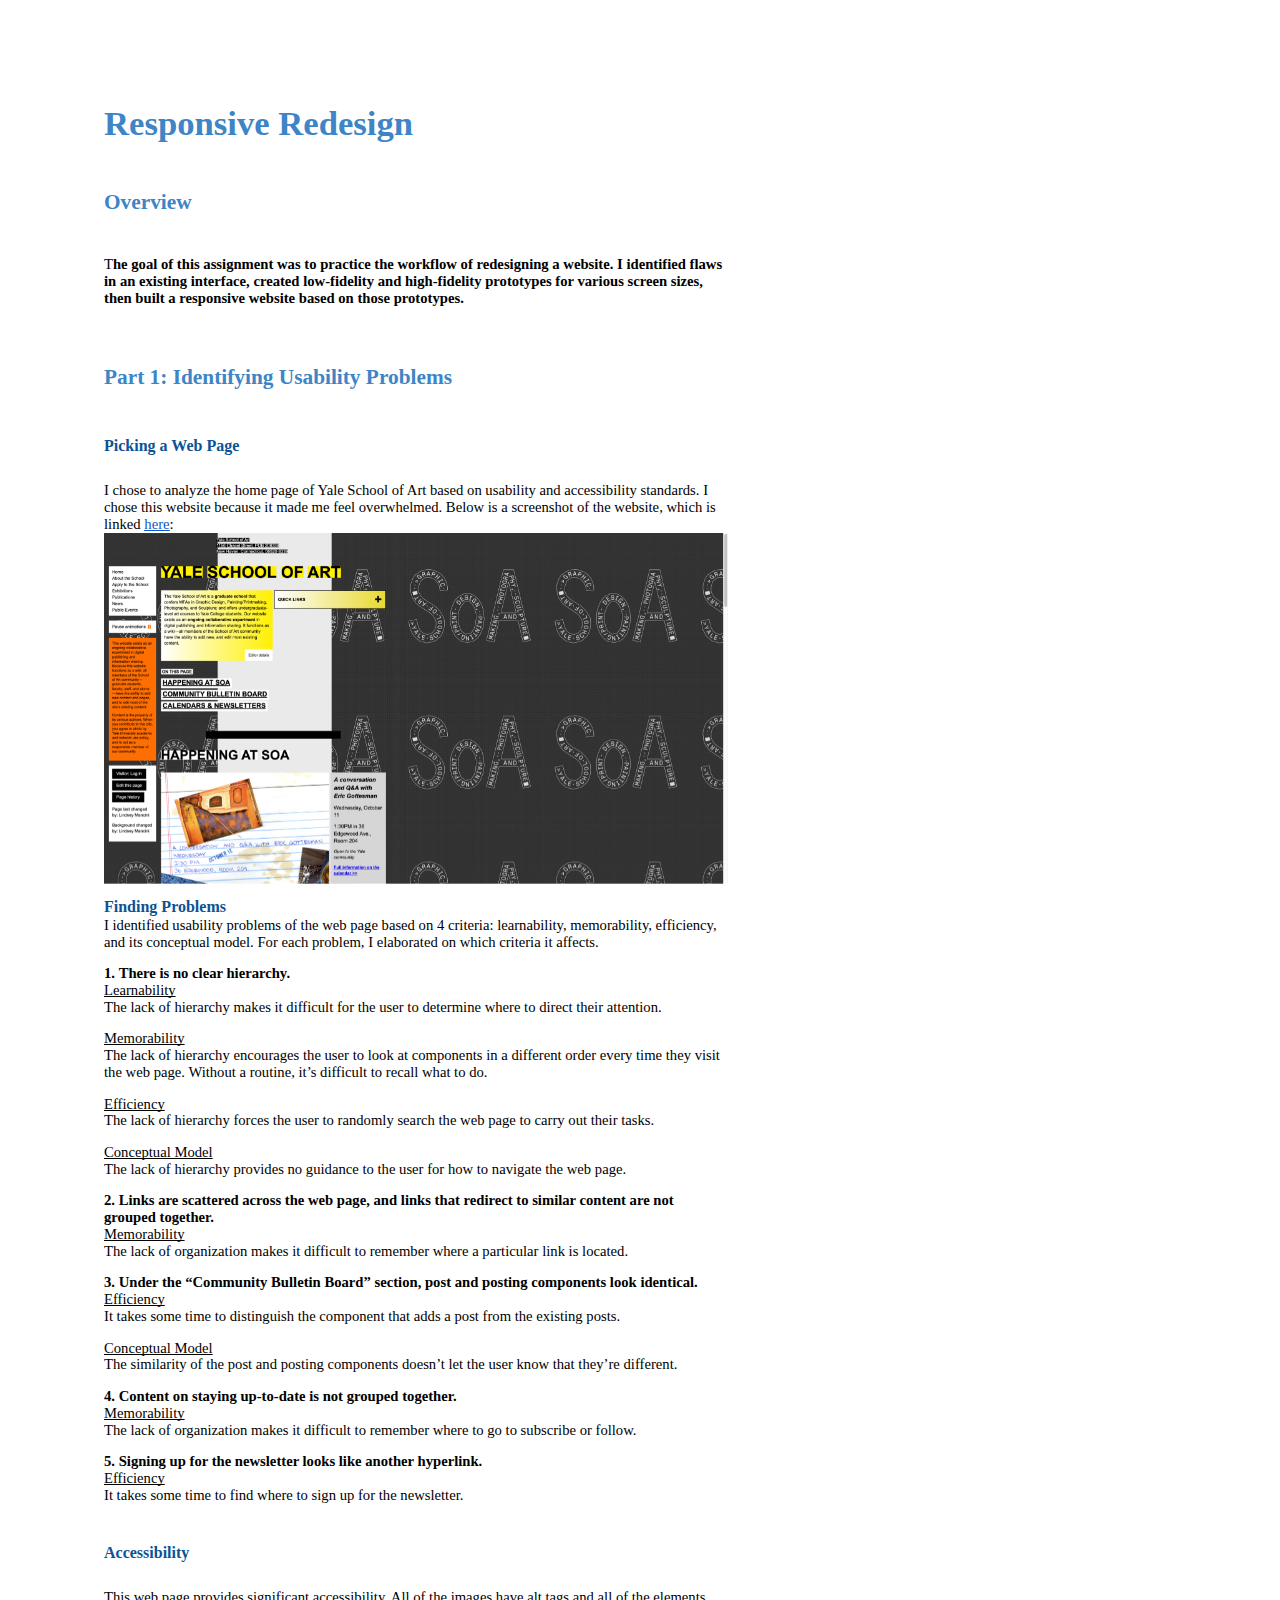
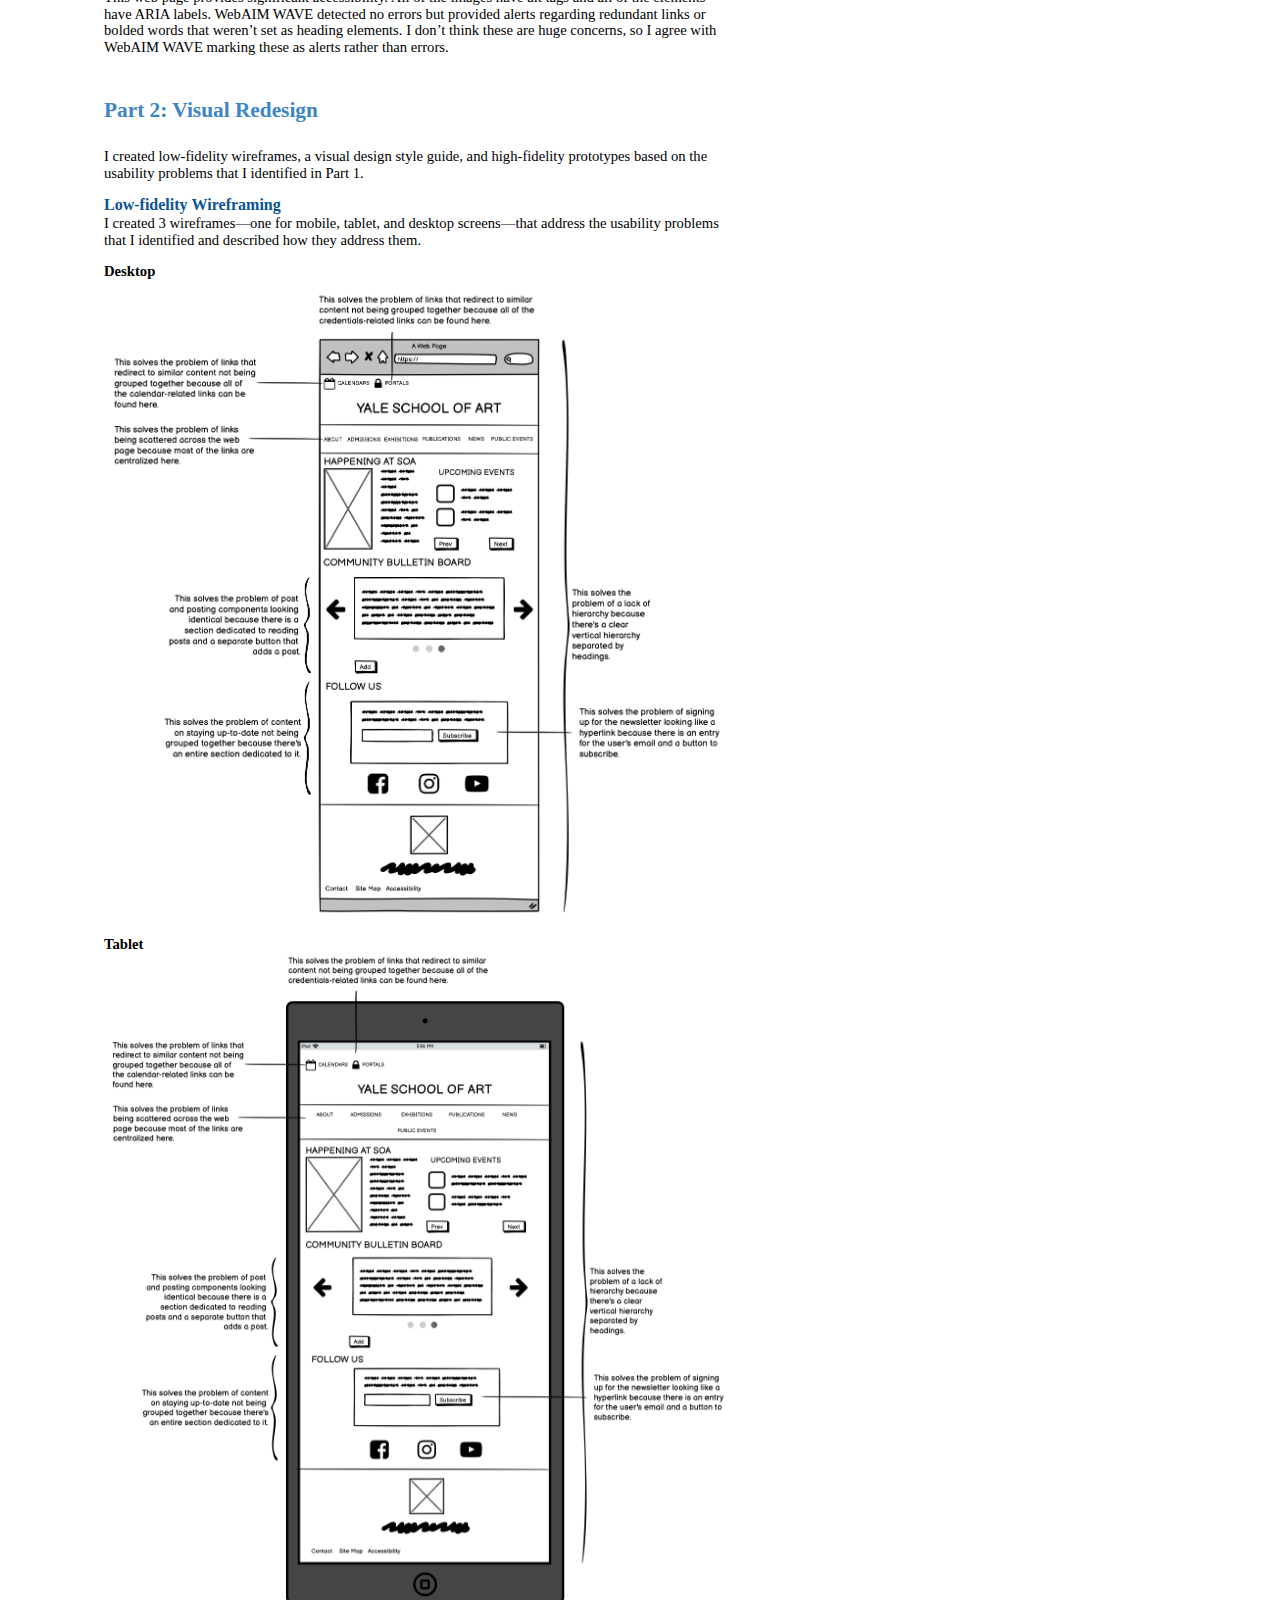
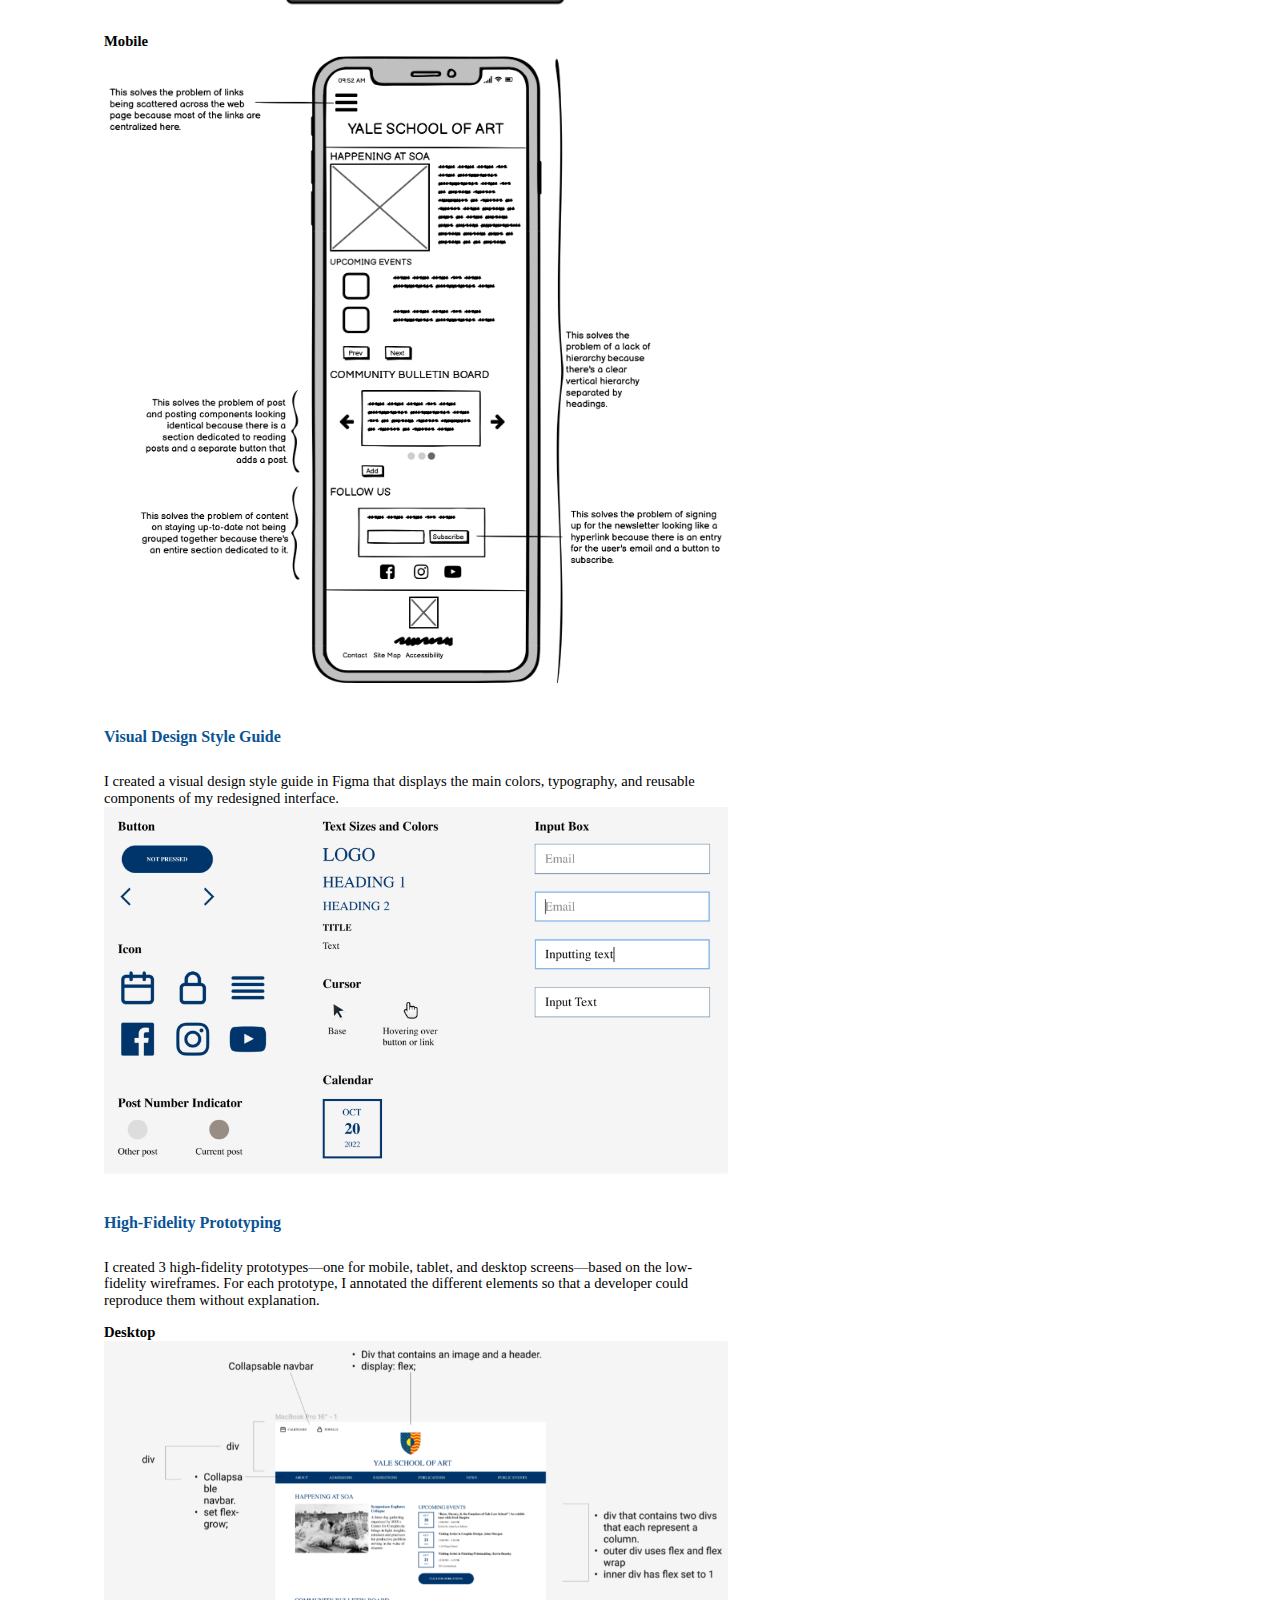
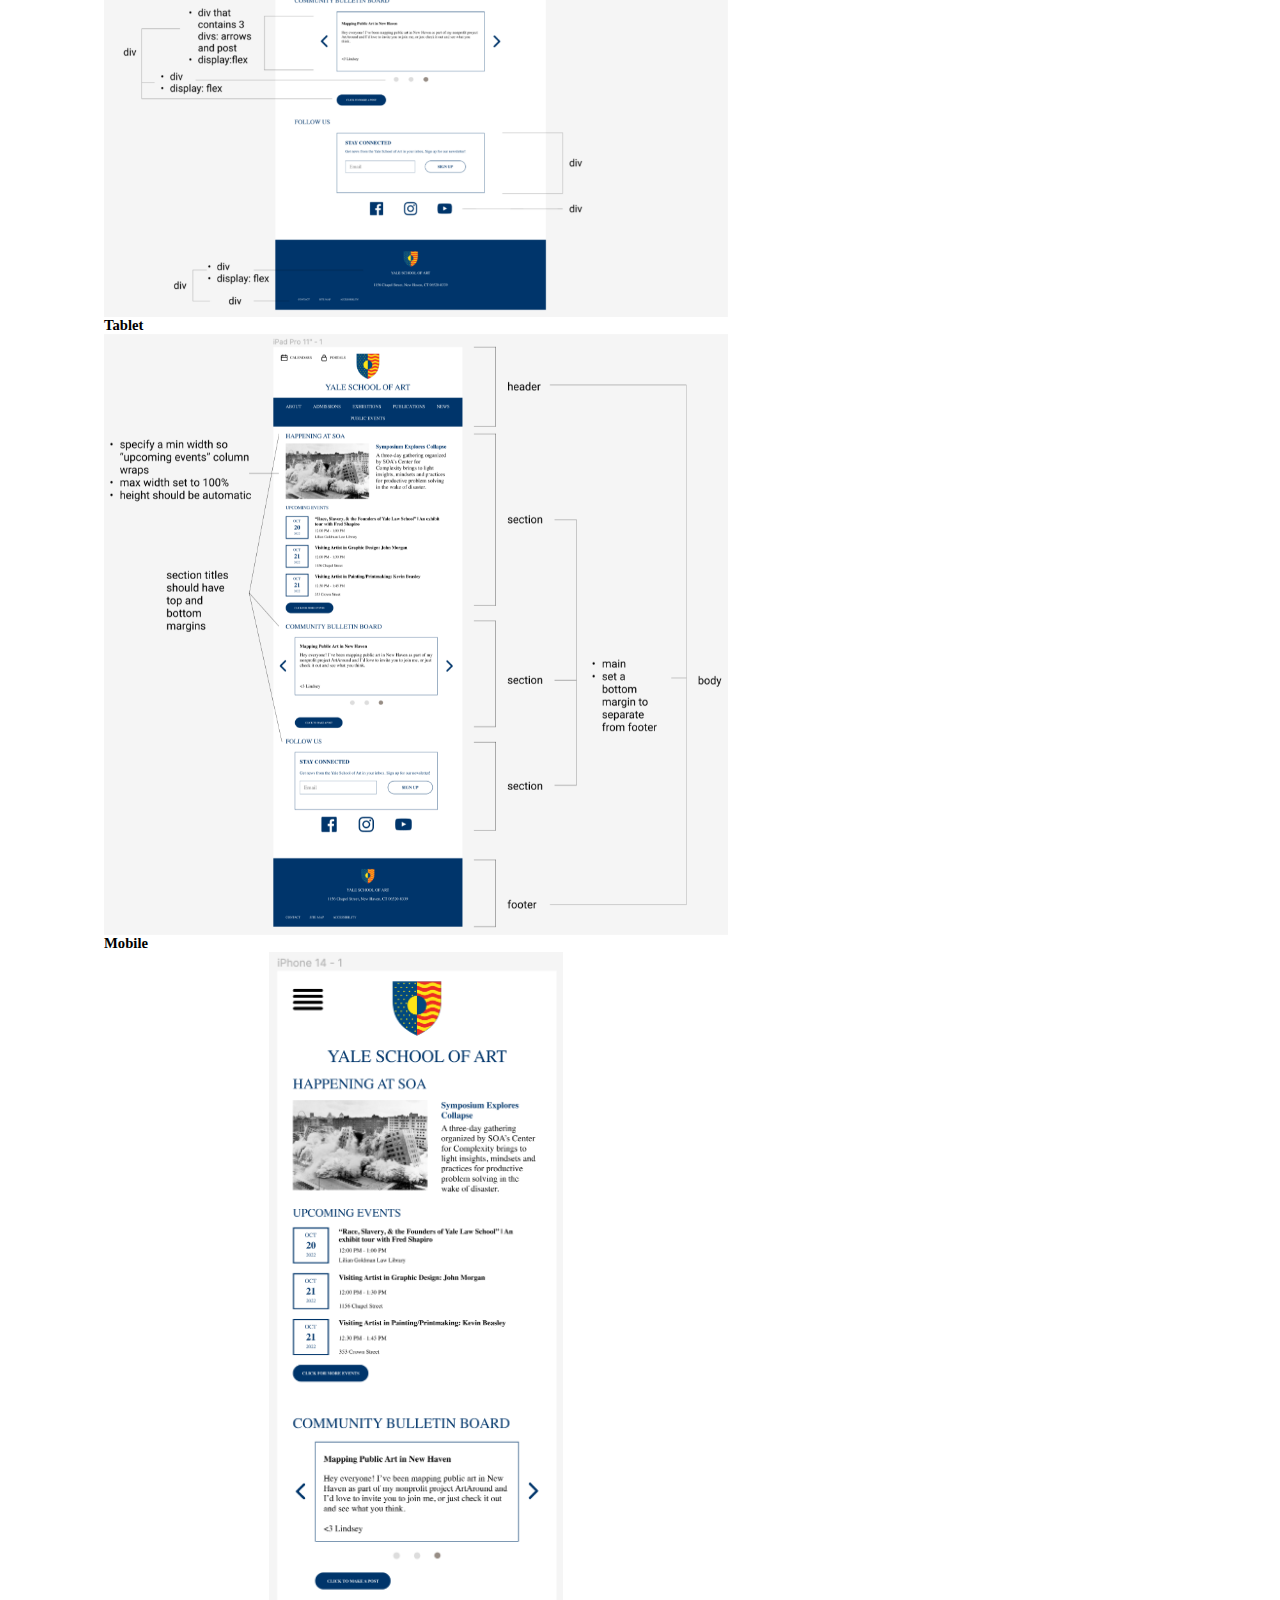
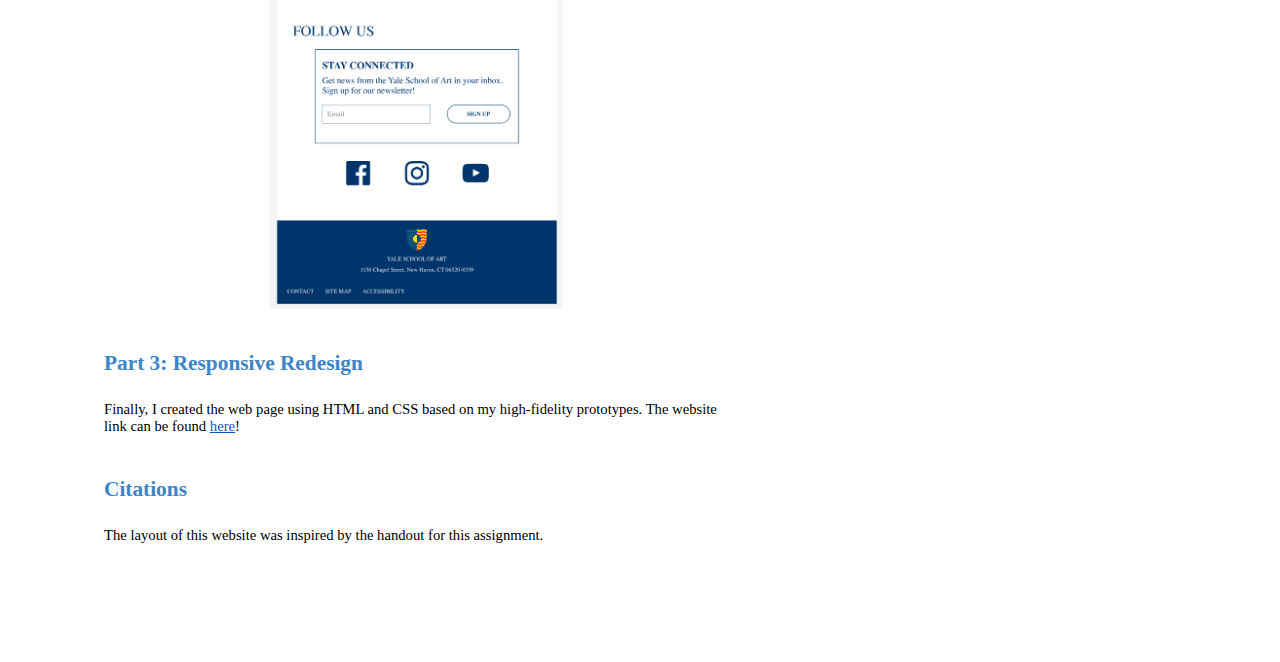
==== index.html @ 786d2a5e "Rename ResponsiveRedesign.html to index.html" ====
<html><head><meta content="text/html; charset=UTF-8" http-equiv="content-type"><style type="text/css">@import url('https://themes.googleusercontent.com/fonts/css?kit=xTOoZr6X-i3kNg7pYrzMss5-x8zqu-667uHWljev_4A');ol.lst-kix_list_7-0{list-style-type:none}.lst-kix_list_2-1>li{counter-increment:lst-ctn-kix_list_2-1}ul.lst-kix_list_1-0{list-style-type:none}.lst-kix_list_6-1>li{counter-increment:lst-ctn-kix_list_6-1}ol.lst-kix_list_6-6.start{counter-reset:lst-ctn-kix_list_6-6 0}ol.lst-kix_list_7-4.start{counter-reset:lst-ctn-kix_list_7-4 0}.lst-kix_list_7-0>li{counter-increment:lst-ctn-kix_list_7-0}ol.lst-kix_list_2-3.start{counter-reset:lst-ctn-kix_list_2-3 0}ol.lst-kix_list_7-5{list-style-type:none}ul.lst-kix_list_1-3{list-style-type:none}.lst-kix_3po21pa0qpso-2>li{counter-increment:lst-ctn-kix_3po21pa0qpso-2}ol.lst-kix_list_7-6{list-style-type:none}ul.lst-kix_list_1-4{list-style-type:none}ol.lst-kix_list_7-7{list-style-type:none}ul.lst-kix_list_1-1{list-style-type:none}ol.lst-kix_list_7-8{list-style-type:none}ul.lst-kix_list_1-2{list-style-type:none}ol.lst-kix_list_7-1{list-style-type:none}ul.lst-kix_list_1-7{list-style-type:none}ol.lst-kix_list_7-2{list-style-type:none}ul.lst-kix_list_1-8{list-style-type:none}ol.lst-kix_list_7-3{list-style-type:none}ul.lst-kix_list_1-5{list-style-type:none}ol.lst-kix_list_7-4{list-style-type:none}ul.lst-kix_list_1-6{list-style-type:none}.lst-kix_list_2-3>li{counter-increment:lst-ctn-kix_list_2-3}ol.lst-kix_3po21pa0qpso-4.start{counter-reset:lst-ctn-kix_3po21pa0qpso-4 0}.lst-kix_list_7-2>li{counter-increment:lst-ctn-kix_list_7-2}.lst-kix_o13t7agfnirs-3>li:before{content:"\00274f  "}.lst-kix_o13t7agfnirs-4>li:before{content:"\00274f  "}.lst-kix_list_5-0>li:before{content:"\0025cf  "}ol.lst-kix_list_6-0{list-style-type:none}ol.lst-kix_list_6-1{list-style-type:none}.lst-kix_3po21pa0qpso-7>li:before{content:"" counter(lst-ctn-kix_3po21pa0qpso-7,lower-latin) ". "}ul.lst-kix_o13t7agfnirs-0{list-style-type:none}.lst-kix_list_5-3>li:before{content:"\0025cf  "}ul.lst-kix_o13t7agfnirs-1{list-style-type:none}.lst-kix_o13t7agfnirs-0>li:before{content:"\00274f  "}ul.lst-kix_o13t7agfnirs-2{list-style-type:none}.lst-kix_o13t7agfnirs-8>li:before{content:"\00274f  "}.lst-kix_3po21pa0qpso-8>li:before{content:"" counter(lst-ctn-kix_3po21pa0qpso-8,lower-roman) ". "}.lst-kix_list_5-2>li:before{content:"\0025a0  "}ul.lst-kix_o13t7agfnirs-3{list-style-type:none}ul.lst-kix_o13t7agfnirs-4{list-style-type:none}.lst-kix_list_5-1>li:before{content:"\0025cb  "}ul.lst-kix_o13t7agfnirs-5{list-style-type:none}.lst-kix_o13t7agfnirs-1>li:before{content:"\00274f  "}.lst-kix_o13t7agfnirs-2>li:before{content:"\00274f  "}ul.lst-kix_o13t7agfnirs-6{list-style-type:none}ul.lst-kix_o13t7agfnirs-7{list-style-type:none}ul.lst-kix_o13t7agfnirs-8{list-style-type:none}.lst-kix_list_5-7>li:before{content:"\0025cb  "}.lst-kix_list_5-6>li:before{content:"\0025cf  "}.lst-kix_list_5-8>li:before{content:"\0025a0  "}ol.lst-kix_list_6-6{list-style-type:none}ol.lst-kix_list_6-7{list-style-type:none}.lst-kix_list_5-4>li:before{content:"\0025cb  "}ol.lst-kix_list_6-8{list-style-type:none}.lst-kix_list_5-5>li:before{content:"\0025a0  "}ol.lst-kix_list_6-2{list-style-type:none}ol.lst-kix_list_6-3{list-style-type:none}ol.lst-kix_list_6-4{list-style-type:none}ol.lst-kix_list_6-5{list-style-type:none}.lst-kix_list_6-1>li:before{content:"" counter(lst-ctn-kix_list_6-1,lower-latin) ". "}.lst-kix_list_6-3>li:before{content:"" counter(lst-ctn-kix_list_6-3,decimal) ". "}.lst-kix_list_6-5>li{counter-increment:lst-ctn-kix_list_6-5}.lst-kix_list_6-8>li{counter-increment:lst-ctn-kix_list_6-8}.lst-kix_list_6-0>li:before{content:"" counter(lst-ctn-kix_list_6-0,decimal) ". "}.lst-kix_list_6-4>li:before{content:"" counter(lst-ctn-kix_list_6-4,lower-latin) ". "}ol.lst-kix_3po21pa0qpso-3.start{counter-reset:lst-ctn-kix_3po21pa0qpso-3 0}.lst-kix_list_6-2>li:before{content:"" counter(lst-ctn-kix_list_6-2,lower-roman) ". "}.lst-kix_3po21pa0qpso-4>li{counter-increment:lst-ctn-kix_3po21pa0qpso-4}.lst-kix_list_2-5>li{counter-increment:lst-ctn-kix_list_2-5}.lst-kix_list_2-8>li{counter-increment:lst-ctn-kix_list_2-8}.lst-kix_list_6-8>li:before{content:"" counter(lst-ctn-kix_list_6-8,lower-roman) ". "}.lst-kix_o13t7agfnirs-7>li:before{content:"\00274f  "}.lst-kix_list_6-5>li:before{content:"" counter(lst-ctn-kix_list_6-5,lower-roman) ". "}.lst-kix_list_6-7>li:before{content:"" counter(lst-ctn-kix_list_6-7,lower-latin) ". "}.lst-kix_o13t7agfnirs-5>li:before{content:"\00274f  "}.lst-kix_o13t7agfnirs-6>li:before{content:"\00274f  "}ol.lst-kix_list_2-4.start{counter-reset:lst-ctn-kix_list_2-4 0}.lst-kix_list_6-6>li:before{content:"" counter(lst-ctn-kix_list_6-6,decimal) ". "}.lst-kix_list_2-7>li:before{content:"" counter(lst-ctn-kix_list_2-7,lower-latin) ". "}.lst-kix_list_2-7>li{counter-increment:lst-ctn-kix_list_2-7}.lst-kix_list_7-4>li:before{content:"" counter(lst-ctn-kix_list_7-4,lower-latin) ". "}.lst-kix_list_7-6>li:before{content:"" counter(lst-ctn-kix_list_7-6,decimal) ". "}.lst-kix_list_2-5>li:before{content:"" counter(lst-ctn-kix_list_2-5,lower-roman) ". "}ol.lst-kix_list_6-2.start{counter-reset:lst-ctn-kix_list_6-2 0}.lst-kix_list_7-2>li:before{content:"" counter(lst-ctn-kix_list_7-2,lower-roman) ". "}.lst-kix_list_7-6>li{counter-increment:lst-ctn-kix_list_7-6}ul.lst-kix_list_3-7{list-style-type:none}ul.lst-kix_list_3-8{list-style-type:none}ul.lst-kix_list_3-1{list-style-type:none}.lst-kix_dyu7wthxjd5j-1>li:before{content:"\00274f  "}ul.lst-kix_list_3-2{list-style-type:none}.lst-kix_list_7-7>li{counter-increment:lst-ctn-kix_list_7-7}.lst-kix_list_7-8>li:before{content:"" counter(lst-ctn-kix_list_7-8,lower-roman) ". "}ul.lst-kix_list_3-0{list-style-type:none}ul.lst-kix_list_3-5{list-style-type:none}ul.lst-kix_list_3-6{list-style-type:none}ul.lst-kix_list_3-3{list-style-type:none}ul.lst-kix_list_3-4{list-style-type:none}.lst-kix_list_7-8>li{counter-increment:lst-ctn-kix_list_7-8}ol.lst-kix_list_2-5.start{counter-reset:lst-ctn-kix_list_2-5 0}ol.lst-kix_3po21pa0qpso-0{list-style-type:none}ul.lst-kix_6h8kk9bubfiu-6{list-style-type:none}ol.lst-kix_3po21pa0qpso-1{list-style-type:none}ul.lst-kix_6h8kk9bubfiu-5{list-style-type:none}ul.lst-kix_6h8kk9bubfiu-4{list-style-type:none}ol.lst-kix_3po21pa0qpso-8.start{counter-reset:lst-ctn-kix_3po21pa0qpso-8 0}ul.lst-kix_6h8kk9bubfiu-3{list-style-type:none}ol.lst-kix_3po21pa0qpso-4{list-style-type:none}ol.lst-kix_3po21pa0qpso-5{list-style-type:none}ol.lst-kix_3po21pa0qpso-2{list-style-type:none}ul.lst-kix_6h8kk9bubfiu-8{list-style-type:none}ol.lst-kix_3po21pa0qpso-3{list-style-type:none}ul.lst-kix_6h8kk9bubfiu-7{list-style-type:none}ol.lst-kix_3po21pa0qpso-8{list-style-type:none}.lst-kix_list_2-6>li{counter-increment:lst-ctn-kix_list_2-6}.lst-kix_6h8kk9bubfiu-0>li:before{content:"\00274f  "}.lst-kix_list_4-1>li:before{content:"\00274f  "}ol.lst-kix_list_7-3.start{counter-reset:lst-ctn-kix_list_7-3 0}ol.lst-kix_3po21pa0qpso-6{list-style-type:none}ol.lst-kix_3po21pa0qpso-7{list-style-type:none}ul.lst-kix_6h8kk9bubfiu-2{list-style-type:none}ul.lst-kix_6h8kk9bubfiu-1{list-style-type:none}ul.lst-kix_6h8kk9bubfiu-0{list-style-type:none}.lst-kix_6h8kk9bubfiu-4>li:before{content:"\00274f  "}.lst-kix_list_4-3>li:before{content:"\00274f  "}.lst-kix_list_4-5>li:before{content:"\00274f  "}.lst-kix_3po21pa0qpso-0>li{counter-increment:lst-ctn-kix_3po21pa0qpso-0}.lst-kix_3po21pa0qpso-6>li:before{content:"" counter(lst-ctn-kix_3po21pa0qpso-6,decimal) ". "}.lst-kix_6h8kk9bubfiu-2>li:before{content:"\00274f  "}.lst-kix_3po21pa0qpso-4>li:before{content:"" counter(lst-ctn-kix_3po21pa0qpso-4,lower-latin) ". "}.lst-kix_3po21pa0qpso-6>li{counter-increment:lst-ctn-kix_3po21pa0qpso-6}.lst-kix_list_6-4>li{counter-increment:lst-ctn-kix_list_6-4}.lst-kix_3po21pa0qpso-0>li:before{content:"" counter(lst-ctn-kix_3po21pa0qpso-0,decimal) ". "}.lst-kix_6h8kk9bubfiu-8>li:before{content:"\00274f  "}.lst-kix_vuxflrwgrq3b-0>li:before{content:"  "}.lst-kix_3po21pa0qpso-2>li:before{content:"" counter(lst-ctn-kix_3po21pa0qpso-2,lower-roman) ". "}.lst-kix_6h8kk9bubfiu-6>li:before{content:"\00274f  "}.lst-kix_list_6-3>li{counter-increment:lst-ctn-kix_list_6-3}ol.lst-kix_3po21pa0qpso-5.start{counter-reset:lst-ctn-kix_3po21pa0qpso-5 0}.lst-kix_vuxflrwgrq3b-2>li:before{content:"\0025a0  "}.lst-kix_vuxflrwgrq3b-4>li:before{content:"\0025cb  "}ol.lst-kix_list_2-8.start{counter-reset:lst-ctn-kix_list_2-8 0}ol.lst-kix_list_7-6.start{counter-reset:lst-ctn-kix_list_7-6 0}ol.lst-kix_list_6-1.start{counter-reset:lst-ctn-kix_list_6-1 0}.lst-kix_vuxflrwgrq3b-6>li:before{content:"\0025cf  "}.lst-kix_list_1-1>li:before{content:"\00274f  "}.lst-kix_3po21pa0qpso-5>li{counter-increment:lst-ctn-kix_3po21pa0qpso-5}.lst-kix_dyu7wthxjd5j-5>li:before{content:"\00274f  "}.lst-kix_list_1-3>li:before{content:"\00274f  "}.lst-kix_dyu7wthxjd5j-3>li:before{content:"\00274f  "}.lst-kix_dyu7wthxjd5j-7>li:before{content:"\00274f  "}.lst-kix_list_1-7>li:before{content:"\00274f  "}ol.lst-kix_list_2-7.start{counter-reset:lst-ctn-kix_list_2-7 0}.lst-kix_vuxflrwgrq3b-8>li:before{content:"\0025a0  "}ol.lst-kix_3po21pa0qpso-6.start{counter-reset:lst-ctn-kix_3po21pa0qpso-6 0}.lst-kix_list_1-5>li:before{content:"\00274f  "}ol.lst-kix_list_7-5.start{counter-reset:lst-ctn-kix_list_7-5 0}.lst-kix_list_2-1>li:before{content:"" counter(lst-ctn-kix_list_2-1,lower-latin) ". "}ol.lst-kix_list_6-0.start{counter-reset:lst-ctn-kix_list_6-0 0}.lst-kix_list_2-3>li:before{content:"" counter(lst-ctn-kix_list_2-3,decimal) ". "}.lst-kix_3po21pa0qpso-3>li{counter-increment:lst-ctn-kix_3po21pa0qpso-3}ol.lst-kix_3po21pa0qpso-7.start{counter-reset:lst-ctn-kix_3po21pa0qpso-7 0}.lst-kix_list_7-1>li{counter-increment:lst-ctn-kix_list_7-1}ol.lst-kix_list_2-6.start{counter-reset:lst-ctn-kix_list_2-6 0}.lst-kix_list_3-0>li:before{content:"\0025cf  "}ul.lst-kix_ckm5om1ci61t-0{list-style-type:none}ol.lst-kix_list_7-7.start{counter-reset:lst-ctn-kix_list_7-7 0}ul.lst-kix_list_5-7{list-style-type:none}ul.lst-kix_ckm5om1ci61t-2{list-style-type:none}ul.lst-kix_list_5-8{list-style-type:none}.lst-kix_list_3-1>li:before{content:"\0025cb  "}.lst-kix_list_3-2>li:before{content:"\0025a0  "}ul.lst-kix_ckm5om1ci61t-1{list-style-type:none}ul.lst-kix_list_5-5{list-style-type:none}ul.lst-kix_ckm5om1ci61t-4{list-style-type:none}ul.lst-kix_list_5-6{list-style-type:none}ul.lst-kix_ckm5om1ci61t-3{list-style-type:none}ul.lst-kix_ckm5om1ci61t-6{list-style-type:none}ul.lst-kix_ckm5om1ci61t-5{list-style-type:none}ul.lst-kix_ckm5om1ci61t-8{list-style-type:none}.lst-kix_list_6-0>li{counter-increment:lst-ctn-kix_list_6-0}ul.lst-kix_ckm5om1ci61t-7{list-style-type:none}.lst-kix_list_3-5>li:before{content:"\0025a0  "}ul.lst-kix_list_5-0{list-style-type:none}.lst-kix_list_3-4>li:before{content:"\0025cb  "}ul.lst-kix_list_5-3{list-style-type:none}.lst-kix_list_3-3>li:before{content:"\0025cf  "}ul.lst-kix_list_5-4{list-style-type:none}ul.lst-kix_list_5-1{list-style-type:none}ul.lst-kix_list_5-2{list-style-type:none}.lst-kix_list_3-8>li:before{content:"\0025a0  "}.lst-kix_list_2-0>li{counter-increment:lst-ctn-kix_list_2-0}ol.lst-kix_3po21pa0qpso-1.start{counter-reset:lst-ctn-kix_3po21pa0qpso-1 0}.lst-kix_list_3-6>li:before{content:"\0025cf  "}.lst-kix_list_3-7>li:before{content:"\0025cb  "}ol.lst-kix_list_2-2{list-style-type:none}ol.lst-kix_3po21pa0qpso-2.start{counter-reset:lst-ctn-kix_3po21pa0qpso-2 0}ol.lst-kix_list_2-3{list-style-type:none}ol.lst-kix_list_2-4{list-style-type:none}ol.lst-kix_list_7-2.start{counter-reset:lst-ctn-kix_list_7-2 0}ol.lst-kix_list_2-5{list-style-type:none}ol.lst-kix_list_2-0{list-style-type:none}ol.lst-kix_list_2-1{list-style-type:none}.lst-kix_list_4-8>li:before{content:"\00274f  "}ol.lst-kix_list_6-4.start{counter-reset:lst-ctn-kix_list_6-4 0}.lst-kix_list_4-7>li:before{content:"\00274f  "}ul.lst-kix_list_4-8{list-style-type:none}ul.lst-kix_list_4-6{list-style-type:none}ul.lst-kix_list_4-7{list-style-type:none}.lst-kix_list_7-3>li{counter-increment:lst-ctn-kix_list_7-3}ul.lst-kix_list_4-0{list-style-type:none}ul.lst-kix_list_4-1{list-style-type:none}ul.lst-kix_list_4-4{list-style-type:none}ol.lst-kix_list_2-6{list-style-type:none}ul.lst-kix_list_4-5{list-style-type:none}ol.lst-kix_list_2-7{list-style-type:none}ul.lst-kix_list_4-2{list-style-type:none}ol.lst-kix_list_2-8{list-style-type:none}ul.lst-kix_list_4-3{list-style-type:none}ol.lst-kix_list_7-8.start{counter-reset:lst-ctn-kix_list_7-8 0}.lst-kix_ckm5om1ci61t-0>li:before{content:"-  "}ol.lst-kix_list_7-1.start{counter-reset:lst-ctn-kix_list_7-1 0}.lst-kix_ckm5om1ci61t-1>li:before{content:"-  "}.lst-kix_ckm5om1ci61t-2>li:before{content:"-  "}ol.lst-kix_list_6-3.start{counter-reset:lst-ctn-kix_list_6-3 0}.lst-kix_3po21pa0qpso-1>li{counter-increment:lst-ctn-kix_3po21pa0qpso-1}.lst-kix_ckm5om1ci61t-3>li:before{content:"-  "}.lst-kix_ckm5om1ci61t-6>li:before{content:"-  "}.lst-kix_ckm5om1ci61t-4>li:before{content:"-  "}.lst-kix_ckm5om1ci61t-8>li:before{content:"-  "}.lst-kix_ckm5om1ci61t-5>li:before{content:"-  "}.lst-kix_3po21pa0qpso-7>li{counter-increment:lst-ctn-kix_3po21pa0qpso-7}.lst-kix_list_7-0>li:before{content:"" counter(lst-ctn-kix_list_7-0,decimal) ". "}.lst-kix_list_2-2>li{counter-increment:lst-ctn-kix_list_2-2}.lst-kix_ckm5om1ci61t-7>li:before{content:"-  "}.lst-kix_list_6-2>li{counter-increment:lst-ctn-kix_list_6-2}.lst-kix_list_2-6>li:before{content:"" counter(lst-ctn-kix_list_2-6,decimal) ". "}.lst-kix_list_2-4>li:before{content:"" counter(lst-ctn-kix_list_2-4,lower-latin) ". "}.lst-kix_list_2-8>li:before{content:"" counter(lst-ctn-kix_list_2-8,lower-roman) ". "}.lst-kix_list_7-1>li:before{content:"" counter(lst-ctn-kix_list_7-1,lower-latin) ". "}.lst-kix_list_7-5>li:before{content:"" counter(lst-ctn-kix_list_7-5,lower-roman) ". "}.lst-kix_list_6-6>li{counter-increment:lst-ctn-kix_list_6-6}.lst-kix_list_7-3>li:before{content:"" counter(lst-ctn-kix_list_7-3,decimal) ". "}.lst-kix_list_6-7>li{counter-increment:lst-ctn-kix_list_6-7}.lst-kix_dyu7wthxjd5j-0>li:before{content:"\00274f  "}.lst-kix_dyu7wthxjd5j-2>li:before{content:"\00274f  "}.lst-kix_3po21pa0qpso-8>li{counter-increment:lst-ctn-kix_3po21pa0qpso-8}ol.lst-kix_3po21pa0qpso-0.start{counter-reset:lst-ctn-kix_3po21pa0qpso-0 0}.lst-kix_list_7-7>li:before{content:"" counter(lst-ctn-kix_list_7-7,lower-latin) ". "}.lst-kix_list_7-5>li{counter-increment:lst-ctn-kix_list_7-5}.lst-kix_list_4-0>li:before{content:"\00274f  "}ol.lst-kix_list_6-8.start{counter-reset:lst-ctn-kix_list_6-8 0}.lst-kix_list_4-4>li:before{content:"\00274f  "}ol.lst-kix_list_2-2.start{counter-reset:lst-ctn-kix_list_2-2 0}.lst-kix_6h8kk9bubfiu-3>li:before{content:"\00274f  "}ol.lst-kix_list_6-5.start{counter-reset:lst-ctn-kix_list_6-5 0}.lst-kix_list_4-2>li:before{content:"\00274f  "}.lst-kix_list_4-6>li:before{content:"\00274f  "}.lst-kix_6h8kk9bubfiu-1>li:before{content:"\00274f  "}.lst-kix_6h8kk9bubfiu-5>li:before{content:"\00274f  "}ol.lst-kix_list_7-0.start{counter-reset:lst-ctn-kix_list_7-0 0}.lst-kix_3po21pa0qpso-5>li:before{content:"" counter(lst-ctn-kix_3po21pa0qpso-5,lower-roman) ". "}.lst-kix_3po21pa0qpso-3>li:before{content:"" counter(lst-ctn-kix_3po21pa0qpso-3,decimal) ". "}.lst-kix_list_2-4>li{counter-increment:lst-ctn-kix_list_2-4}ol.lst-kix_list_6-7.start{counter-reset:lst-ctn-kix_list_6-7 0}.lst-kix_3po21pa0qpso-1>li:before{content:"" counter(lst-ctn-kix_3po21pa0qpso-1,lower-latin) ". "}.lst-kix_6h8kk9bubfiu-7>li:before{content:"\00274f  "}.lst-kix_vuxflrwgrq3b-1>li:before{content:"\0025cb  "}.lst-kix_vuxflrwgrq3b-3>li:before{content:"\0025cf  "}.lst-kix_vuxflrwgrq3b-7>li:before{content:"\0025cb  "}.lst-kix_list_7-4>li{counter-increment:lst-ctn-kix_list_7-4}.lst-kix_list_1-0>li:before{content:"\00274f  "}.lst-kix_list_1-2>li:before{content:"\00274f  "}ol.lst-kix_list_2-0.start{counter-reset:lst-ctn-kix_list_2-0 0}.lst-kix_vuxflrwgrq3b-5>li:before{content:"\0025a0  "}.lst-kix_list_1-4>li:before{content:"\00274f  "}.lst-kix_dyu7wthxjd5j-4>li:before{content:"\00274f  "}.lst-kix_dyu7wthxjd5j-6>li:before{content:"\00274f  "}ul.lst-kix_vuxflrwgrq3b-8{list-style-type:none}ul.lst-kix_vuxflrwgrq3b-6{list-style-type:none}ul.lst-kix_vuxflrwgrq3b-7{list-style-type:none}ul.lst-kix_vuxflrwgrq3b-4{list-style-type:none}ul.lst-kix_vuxflrwgrq3b-5{list-style-type:none}ul.lst-kix_vuxflrwgrq3b-2{list-style-type:none}.lst-kix_list_1-6>li:before{content:"\00274f  "}ul.lst-kix_vuxflrwgrq3b-3{list-style-type:none}ul.lst-kix_vuxflrwgrq3b-0{list-style-type:none}ul.lst-kix_vuxflrwgrq3b-1{list-style-type:none}ul.lst-kix_dyu7wthxjd5j-6{list-style-type:none}.lst-kix_list_2-0>li:before{content:"" counter(lst-ctn-kix_list_2-0,decimal) ". "}ol.lst-kix_list_2-1.start{counter-reset:lst-ctn-kix_list_2-1 0}ul.lst-kix_dyu7wthxjd5j-7{list-style-type:none}ul.lst-kix_dyu7wthxjd5j-8{list-style-type:none}ul.lst-kix_dyu7wthxjd5j-2{list-style-type:none}.lst-kix_list_1-8>li:before{content:"\00274f  "}.lst-kix_list_2-2>li:before{content:"" counter(lst-ctn-kix_list_2-2,lower-roman) ". "}ul.lst-kix_dyu7wthxjd5j-3{list-style-type:none}.lst-kix_dyu7wthxjd5j-8>li:before{content:"\00274f  "}ul.lst-kix_dyu7wthxjd5j-4{list-style-type:none}ul.lst-kix_dyu7wthxjd5j-5{list-style-type:none}ul.lst-kix_dyu7wthxjd5j-0{list-style-type:none}ul.lst-kix_dyu7wthxjd5j-1{list-style-type:none}ol{margin:0;padding:0}table td,table th{padding:0}.c4{-webkit-text-decoration-skip:none;color:#000000;font-weight:400;text-decoration:underline;vertical-align:baseline;text-decoration-skip-ink:none;font-size:11pt;font-family:"Lato";font-style:normal}.c20{-webkit-text-decoration-skip:none;color:#38761d;text-decoration:underline;vertical-align:baseline;text-decoration-skip-ink:none;font-size:12pt;font-style:normal}.c6{color:#0b5394;font-weight:700;text-decoration:none;vertical-align:baseline;font-size:12pt;font-family:"Lato";font-style:normal}.c0{color:#000000;font-weight:700;text-decoration:none;vertical-align:baseline;font-size:11pt;font-family:"Lato";font-style:normal}.c11{color:#0b5394;font-weight:700;text-decoration:none;vertical-align:baseline;font-size:11pt;font-family:"Lato";font-style:normal}.c9{padding-top:0pt;padding-bottom:3pt;line-height:1.1500000000000001;page-break-after:avoid;orphans:2;widows:2;text-align:left}.c7{padding-top:14pt;padding-bottom:4pt;line-height:1.1500000000000001;page-break-after:avoid;orphans:2;widows:2;text-align:left}.c10{color:#3d85c6;font-weight:400;text-decoration:none;vertical-align:baseline;font-size:10pt;font-family:"Lato";font-style:normal}.c2{padding-top:18pt;padding-bottom:6pt;line-height:1.1500000000000001;page-break-after:avoid;orphans:2;widows:2;text-align:left}.c3{color:#000000;font-weight:400;text-decoration:none;vertical-align:baseline;font-size:11pt;font-family:"Lato";font-style:normal}.c1{padding-top:0pt;padding-bottom:0pt;line-height:1.1500000000000001;orphans:2;widows:2;text-align:left}.c27{padding-top:0pt;padding-bottom:0pt;line-height:1.1500000000000001;orphans:2;widows:2;text-align:center}.c21{color:#666666;text-decoration:none;vertical-align:baseline;font-size:11pt;font-style:italic}.c13{text-decoration:none;vertical-align:baseline;font-size:16pt;font-style:normal}.c23{text-decoration:none;vertical-align:baseline;font-size:11pt;font-style:normal}.c25{text-decoration-skip-ink:none;-webkit-text-decoration-skip:none;color:#1155cc;text-decoration:underline}.c18{background-color:#ffffff;max-width:468pt;padding:72pt 72pt 72pt 72pt}.c14{font-size:12pt;color:#0b5394;font-weight:700}.c8{font-family:"Lato";color:#3d85c6;font-weight:700}.c15{font-family:"Lato";color:#0b5394;font-weight:700}.c19{font-family:"Lato";font-weight:400}.c12{color:#000000;font-style:normal}.c17{color:inherit;text-decoration:inherit}.c16{font-weight:700}.c24{page-break-after:avoid}.c22{font-family:"Lato"}.c5{height:11pt}.c26{color:#000000}.title{padding-top:0pt;color:#000000;font-size:26pt;padding-bottom:3pt;font-family:"Lato";line-height:1.1500000000000001;page-break-after:avoid;orphans:2;widows:2;text-align:left}.subtitle{padding-top:0pt;color:#666666;font-size:15pt;padding-bottom:16pt;font-family:"Arial";line-height:1.1500000000000001;page-break-after:avoid;orphans:2;widows:2;text-align:left}li{color:#000000;font-size:11pt;font-family:"Lato"}p{margin:0;color:#000000;font-size:11pt;font-family:"Lato"}h1{padding-top:20pt;color:#000000;font-size:20pt;padding-bottom:6pt;font-family:"Lato";line-height:1.1500000000000001;page-break-after:avoid;orphans:2;widows:2;text-align:left}h2{padding-top:18pt;color:#000000;font-size:16pt;padding-bottom:6pt;font-family:"Lato";line-height:1.1500000000000001;page-break-after:avoid;orphans:2;widows:2;text-align:left}h3{padding-top:16pt;color:#434343;font-size:14pt;padding-bottom:4pt;font-family:"Lato";line-height:1.1500000000000001;page-break-after:avoid;orphans:2;widows:2;text-align:left}h4{padding-top:14pt;color:#0b5394;font-weight:700;font-size:12pt;padding-bottom:4pt;font-family:"Lato";line-height:1.1500000000000001;page-break-after:avoid;orphans:2;widows:2;text-align:left}h5{padding-top:12pt;color:#666666;font-size:11pt;padding-bottom:4pt;font-family:"Lato";line-height:1.1500000000000001;page-break-after:avoid;orphans:2;widows:2;text-align:left}h6{padding-top:12pt;color:#666666;font-size:11pt;padding-bottom:4pt;font-family:"Lato";line-height:1.1500000000000001;page-break-after:avoid;font-style:italic;orphans:2;widows:2;text-align:left}</style></head><body class="c18 doc-content"><p class="c9 title" id="h.gjdgxs"><span class="c8">Responsive Redesign</span></p><h2 class="c2" id="h.30j0zll"><span class="c8">Overview</span></h2><h6 class="c1 c24" id="h.1fob9te"><span class="c12 c19">T</span><span class="c12">he goal of this assignment was to practice the workflow of redesigning a website. I identified flaws in an existing interface, created low-fidelity and high-fidelity prototypes for various screen sizes, then built a responsive website based on those prototypes.</span></h6><h2 class="c2" id="h.3znysh7"><span class="c8">Part 1: Identifying Usability Problems</span></h2><h4 class="c7" id="h.2et92p0"><span class="c15">Picking a Web</span><span>&nbsp;Page</span></h4><p class="c1"><span>I chose to analyze the home page of Yale School of Art based on usability and accessibility standards. I chose this website because it made me feel overwhelmed. Below is a screenshot of the website, which is linked </span><span class="c25"><a class="c17" href="https://www.google.com/url?q=https://www.art.yale.edu/&amp;sa=D&amp;source=editors&amp;ust=1666390350754622&amp;usg=AOvVaw1mp_-2WntJqKFDWIxaPwGH">here</a></span><span class="c3">:</span></p><p class="c1"><span style="overflow: hidden; display: inline-block; margin: 0.00px 0.00px; border: 0.00px solid #000000; transform: rotate(0.00rad) translateZ(0px); -webkit-transform: rotate(0.00rad) translateZ(0px); width: 624.00px; height: 350.67px;"><img alt="" src="images/image6.png" style="width: 624.00px; height: 350.67px; margin-left: 0.00px; margin-top: 0.00px; transform: rotate(0.00rad) translateZ(0px); -webkit-transform: rotate(0.00rad) translateZ(0px);" title=""></span></p><p class="c1 c5"><span class="c11"></span></p><p class="c1"><span class="c6">Finding Problems</span></p><p class="c1"><span class="c3">I identified usability problems of the web page based on 4 criteria: learnability, memorability, efficiency, and its conceptual model. For each problem, I elaborated on which criteria it affects.</span></p><p class="c1 c5"><span class="c3"></span></p><p class="c1"><span class="c16">1.</span><span>&nbsp;</span><span class="c0">There is no clear hierarchy.</span></p><p class="c1"><span class="c4">Learnability</span></p><p class="c1"><span class="c3">The lack of hierarchy makes it difficult for the user to determine where to direct their attention.</span></p><p class="c1 c5"><span class="c3"></span></p><p class="c1"><span class="c4">Memorability</span></p><p class="c1"><span class="c3">The lack of hierarchy encourages the user to look at components in a different order every time they visit the web page. Without a routine, it&rsquo;s difficult to recall what to do.</span></p><p class="c1 c5"><span class="c3"></span></p><p class="c1"><span class="c4">Efficiency</span></p><p class="c1"><span class="c3">The lack of hierarchy forces the user to randomly search the web page to carry out their tasks.</span></p><p class="c1 c5"><span class="c3"></span></p><p class="c1"><span class="c4">Conceptual Model</span></p><p class="c1"><span class="c3">The lack of hierarchy provides no guidance to the user for how to navigate the web page.</span></p><p class="c1 c5"><span class="c3"></span></p><p class="c1"><span class="c16">2.</span><span>&nbsp;</span><span class="c0">Links are scattered across the web page, and links that redirect to similar content are not grouped together.</span></p><p class="c1"><span class="c4">Memorability</span></p><p class="c1"><span class="c3">The lack of organization makes it difficult to remember where a particular link is located.</span></p><p class="c1 c5"><span class="c3"></span></p><p class="c1"><span class="c0">3. Under the &ldquo;Community Bulletin Board&rdquo; section, post and posting components look identical.</span></p><p class="c1"><span class="c4">Efficiency</span></p><p class="c1"><span class="c3">It takes some time to distinguish the component that adds a post from the existing posts.</span></p><p class="c1 c5"><span class="c3"></span></p><p class="c1"><span class="c4">Conceptual Model</span></p><p class="c1"><span class="c3">The similarity of the post and posting components doesn&rsquo;t let the user know that they&rsquo;re different.</span></p><p class="c1 c5"><span class="c3"></span></p><p class="c1"><span class="c0">4. Content on staying up-to-date is not grouped together.</span></p><p class="c1"><span class="c4">Memorability</span></p><p class="c1"><span class="c3">The lack of organization makes it difficult to remember where to go to subscribe or follow.</span></p><p class="c1 c5"><span class="c3"></span></p><p class="c1"><span class="c0">5. Signing up for the newsletter looks like another hyperlink.</span></p><p class="c1"><span class="c4">Efficiency</span></p><p class="c1"><span>It takes some time to find where to sign up for the newsletter.</span></p><h4 class="c7" id="h.3dy6vkm"><span class="c15">Accessibility</span></h4><p class="c1"><span>This web page provides significant accessibility. All of the images have alt tags and all of the elements have ARIA labels. WebAIM WAVE detected no errors but provided alerts regarding redundant links or bolded words that weren&rsquo;t set as heading elements. I don&rsquo;t think these are huge concerns, so I agree with WebAIM WAVE marking these as alerts rather than errors.</span></p><h2 class="c2" id="h.1t3h5sf"><span class="c13 c8">Part 2: Visual Redesign</span></h2><p class="c1"><span class="c3">I created low-fidelity wireframes, a visual design style guide, and high-fidelity prototypes based on the usability problems that I identified in Part 1.</span></p><p class="c1 c5"><span class="c3"></span></p><p class="c1"><span class="c14 c22">Low-</span><span class="c14">fidelity</span><span class="c14 c22">&nbsp;Wireframing</span></p><p class="c1"><span class="c3">I created 3 wireframes&mdash;one for mobile, tablet, and desktop screens&mdash;that address the usability problems that I identified and described how they address them.</span></p><p class="c1 c5"><span class="c3"></span></p><p class="c1"><span class="c0">Desktop</span></p><p class="c1"><span style="overflow: hidden; display: inline-block; margin: 0.00px 0.00px; border: 0.00px solid #000000; transform: rotate(0.00rad) translateZ(0px); -webkit-transform: rotate(0.00rad) translateZ(0px); width: 624.00px; height: 641.33px;"><img alt="" src="images/image1.png" style="width: 624.00px; height: 641.33px; margin-left: 0.00px; margin-top: 0.00px; transform: rotate(0.00rad) translateZ(0px); -webkit-transform: rotate(0.00rad) translateZ(0px);" title=""></span></p><p class="c1 c5"><span class="c0"></span></p><p class="c1"><span class="c0">Tablet</span></p><p class="c1"><span style="overflow: hidden; display: inline-block; margin: 0.00px 0.00px; border: 0.00px solid #000000; transform: rotate(0.00rad) translateZ(0px); -webkit-transform: rotate(0.00rad) translateZ(0px); width: 624.00px; height: 665.33px;"><img alt="" src="images/image5.png" style="width: 624.00px; height: 665.33px; margin-left: 0.00px; margin-top: 0.00px; transform: rotate(0.00rad) translateZ(0px); -webkit-transform: rotate(0.00rad) translateZ(0px);" title=""></span></p><p class="c1 c5"><span class="c0"></span></p><p class="c1"><span class="c0">Mobile</span></p><p class="c1"><span style="overflow: hidden; display: inline-block; margin: 0.00px 0.00px; border: 0.00px solid #000000; transform: rotate(0.00rad) translateZ(0px); -webkit-transform: rotate(0.00rad) translateZ(0px); width: 624.00px; height: 638.67px;"><img alt="" src="images/image2.png" style="width: 624.00px; height: 638.67px; margin-left: 0.00px; margin-top: 0.00px; transform: rotate(0.00rad) translateZ(0px); -webkit-transform: rotate(0.00rad) translateZ(0px);" title=""></span></p><h4 class="c7" id="h.uirg1j48u3tb"><span class="c6">Visual Design Style Guide</span></h4><p class="c1"><span class="c3">I created a visual design style guide in Figma that displays the main colors, typography, and reusable components of my redesigned interface.</span></p><p class="c1"><span style="overflow: hidden; display: inline-block; margin: 0.00px 0.00px; border: 0.00px solid #000000; transform: rotate(0.00rad) translateZ(0px); -webkit-transform: rotate(0.00rad) translateZ(0px); width: 624.00px; height: 366.67px;"><img alt="" src="images/image3.png" style="width: 624.00px; height: 366.67px; margin-left: 0.00px; margin-top: 0.00px; transform: rotate(0.00rad) translateZ(0px); -webkit-transform: rotate(0.00rad) translateZ(0px);" title=""></span></p><h4 class="c7" id="h.2s8eyo1"><span class="c6">High-Fidelity Prototyping</span></h4><p class="c1"><span>I created 3 high-fidelity prototypes&mdash;one for mobile, tablet, and desktop screens&mdash;based on the low-fidelity wireframes. For each prototype, I annotated the different elements so that a developer could reproduce them without explanation.</span></p><p class="c1 c5"><span class="c3"></span></p><p class="c1"><span class="c0">Desktop</span></p><p class="c1"><span style="overflow: hidden; display: inline-block; margin: 0.00px 0.00px; border: 0.00px solid #000000; transform: rotate(0.00rad) translateZ(0px); -webkit-transform: rotate(0.00rad) translateZ(0px); width: 624.00px; height: 576.00px;"><img alt="" src="images/image7.png" style="width: 624.00px; height: 576.00px; margin-left: 0.00px; margin-top: 0.00px; transform: rotate(0.00rad) translateZ(0px); -webkit-transform: rotate(0.00rad) translateZ(0px);" title=""></span></p><p class="c1"><span class="c0">Tablet</span></p><p class="c1"><span style="overflow: hidden; display: inline-block; margin: 0.00px 0.00px; border: 0.00px solid #000000; transform: rotate(0.00rad) translateZ(0px); -webkit-transform: rotate(0.00rad) translateZ(0px); width: 624.00px; height: 601.33px;"><img alt="" src="images/image8.png" style="width: 624.00px; height: 601.33px; margin-left: 0.00px; margin-top: 0.00px; transform: rotate(0.00rad) translateZ(0px); -webkit-transform: rotate(0.00rad) translateZ(0px);" title=""></span></p><p class="c1"><span class="c0">Mobile</span></p><p class="c27"><span style="overflow: hidden; display: inline-block; margin: 0.00px 0.00px; border: 0.00px solid #000000; transform: rotate(0.00rad) translateZ(0px); -webkit-transform: rotate(0.00rad) translateZ(0px); width: 294.92px; height: 957.50px;"><img alt="" src="images/image4.png" style="width: 294.92px; height: 957.50px; margin-left: 0.00px; margin-top: 0.00px; transform: rotate(0.00rad) translateZ(0px); -webkit-transform: rotate(0.00rad) translateZ(0px);" title=""></span></p><h2 class="c2" id="h.lm8icbmjxi88"><span class="c8 c13">Part 3: Responsive Redesign</span></h2><p class="c1"><span>Finally, I created the web page using HTML and CSS based on my high-fidelity prototypes. The website link can be found </span><span class="c25"><a class="c17" href="https://www.google.com/url?q=https://stonedstallion420.github.io/YSOA/&amp;sa=D&amp;source=editors&amp;ust=1666390350762183&amp;usg=AOvVaw26i8JO2NTivqPgWmctsvCc">here</a></span><span class="c3">!</span></p><h2 class="c2" id="h.r6ymsh1b3nif"><span class="c13 c8">Citations</span></h2><p class="c1"><span class="c3">The layout of this website was inspired by the handout for this assignment.</span></p><div><p class="c1 c5"><span class="c3"></span></p></div></body></html>
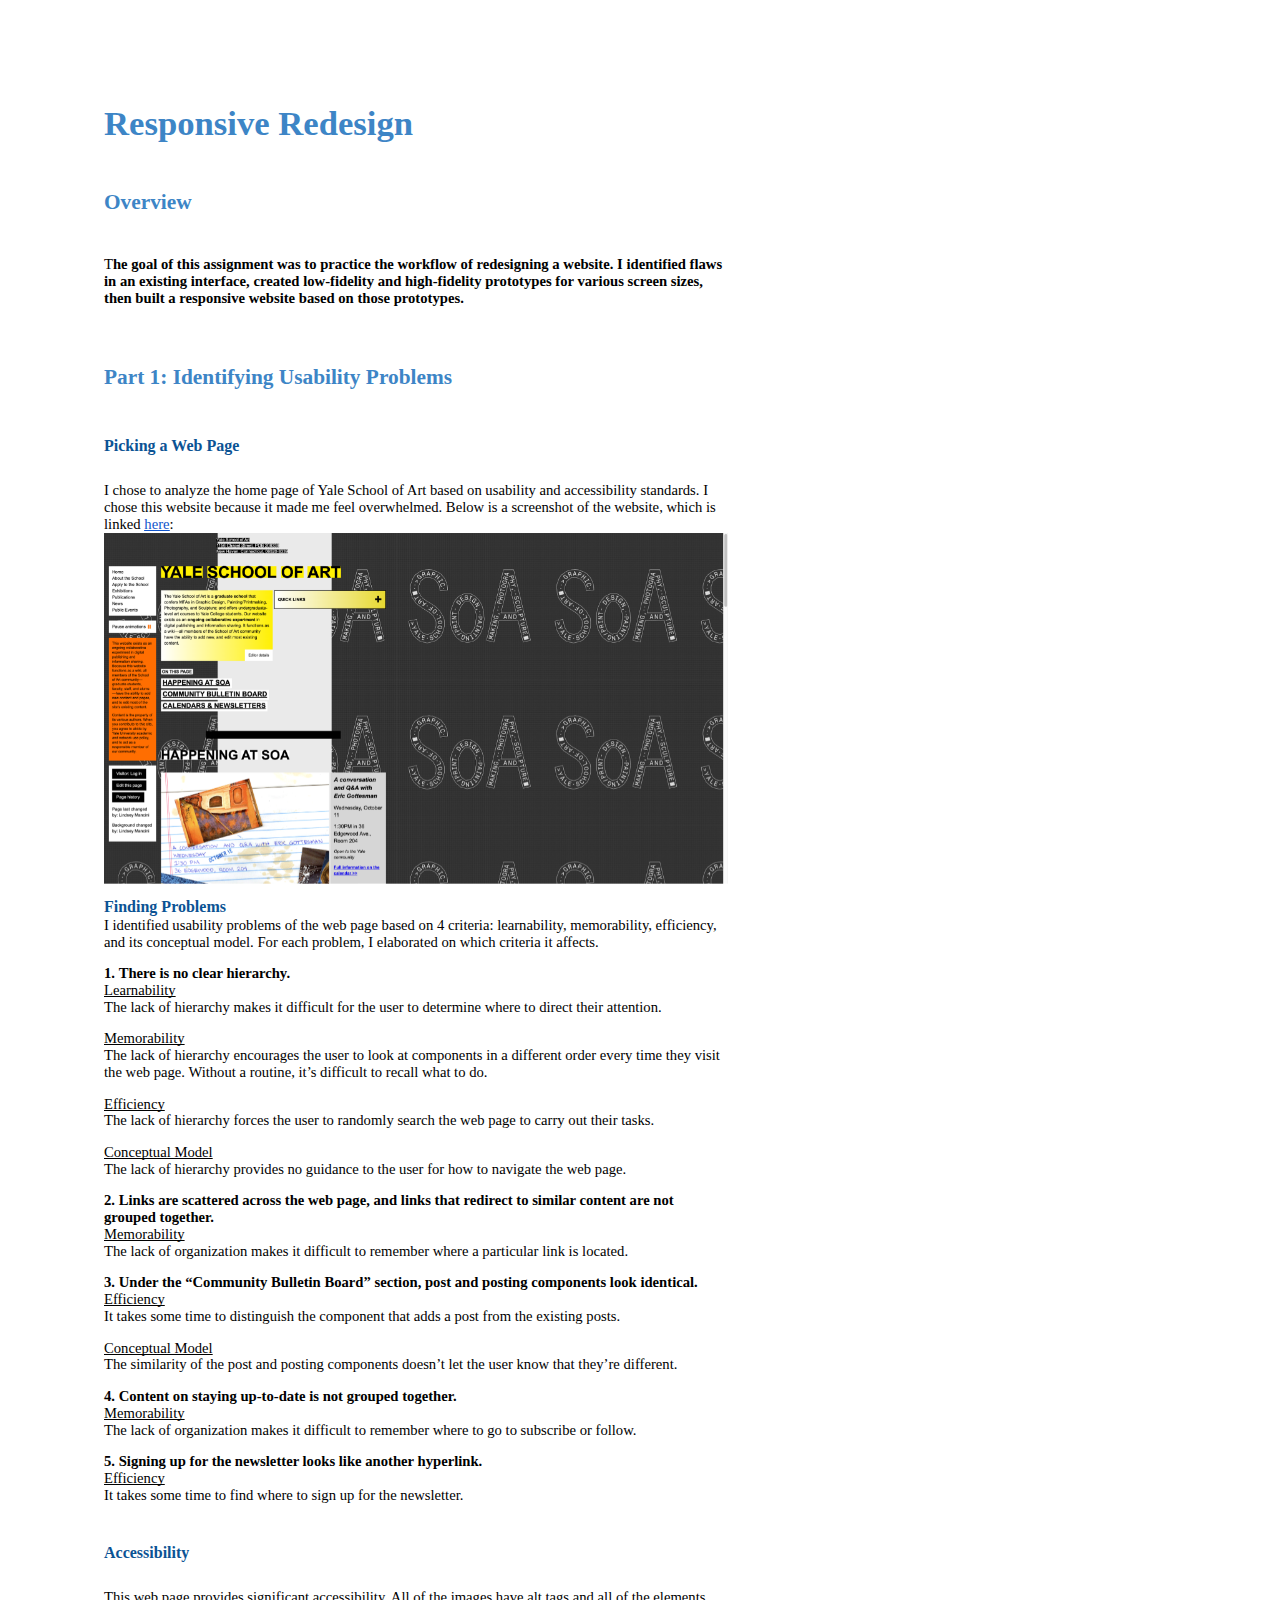
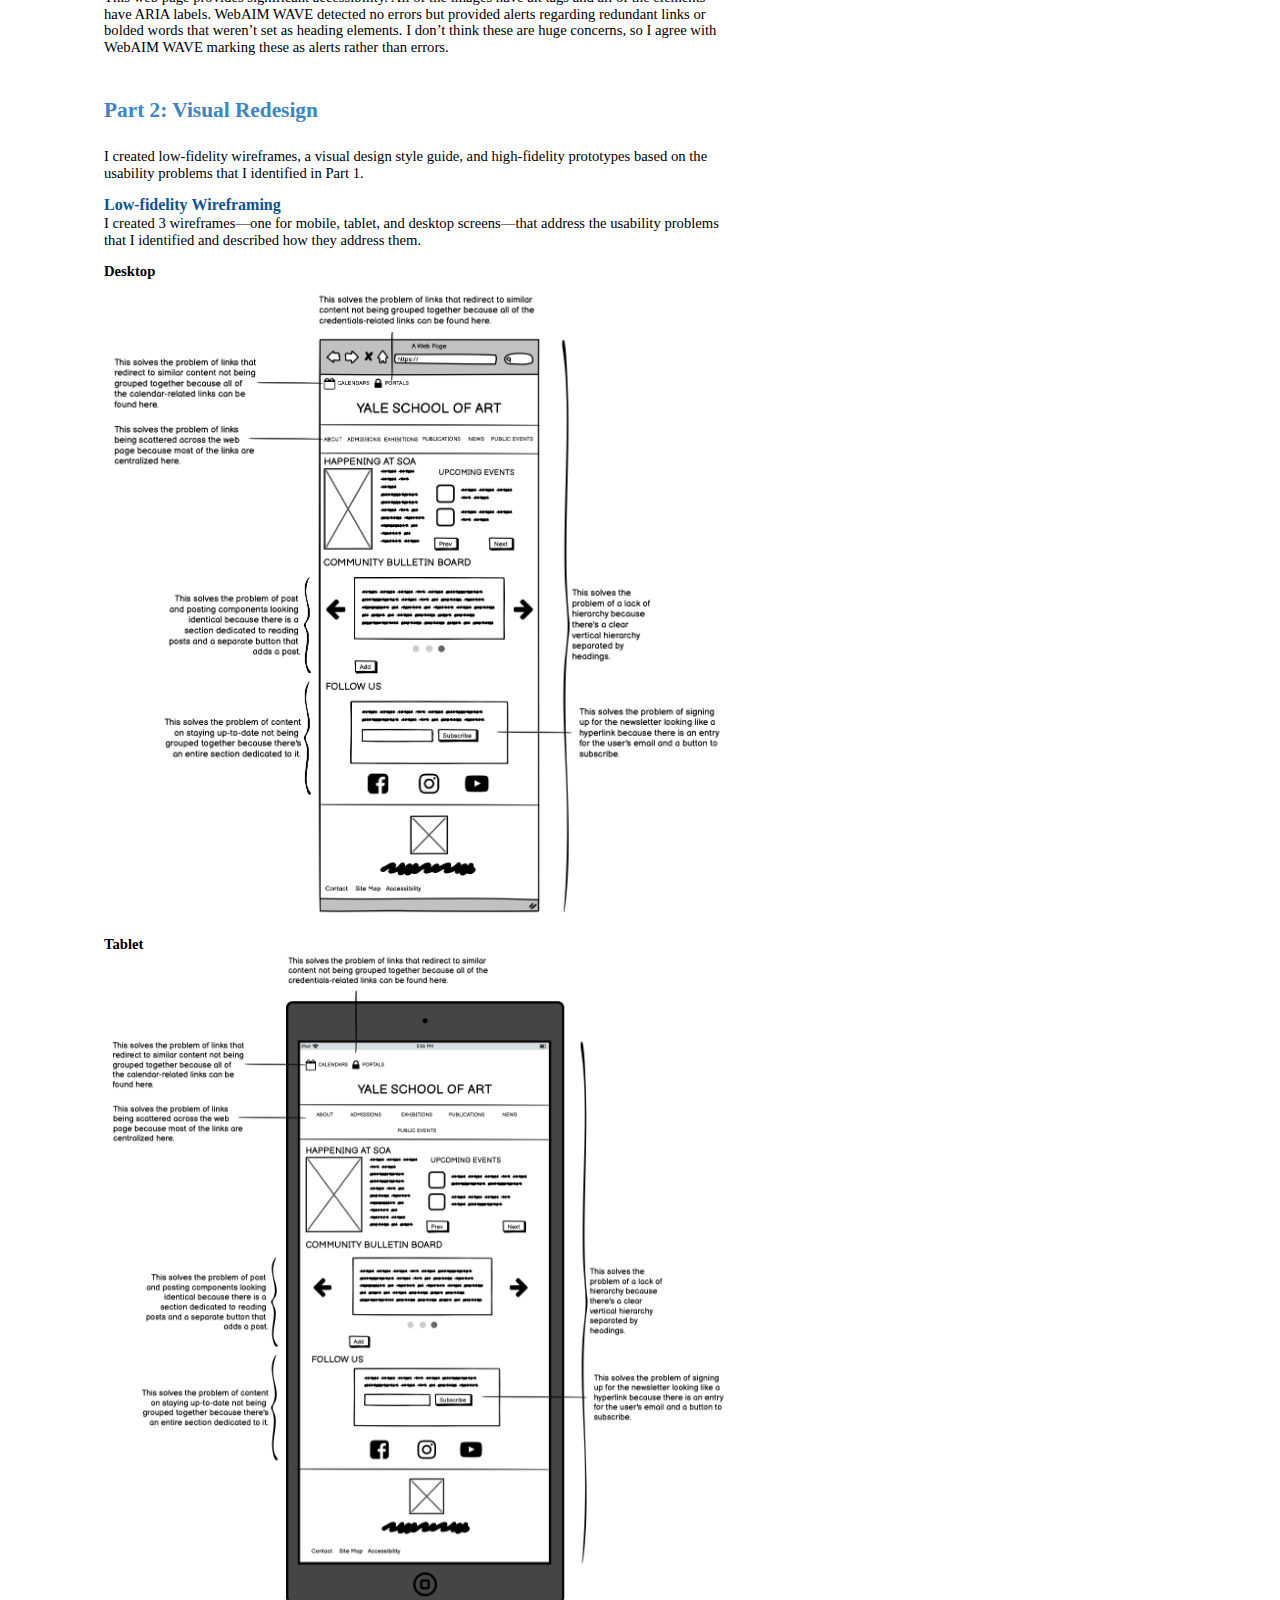
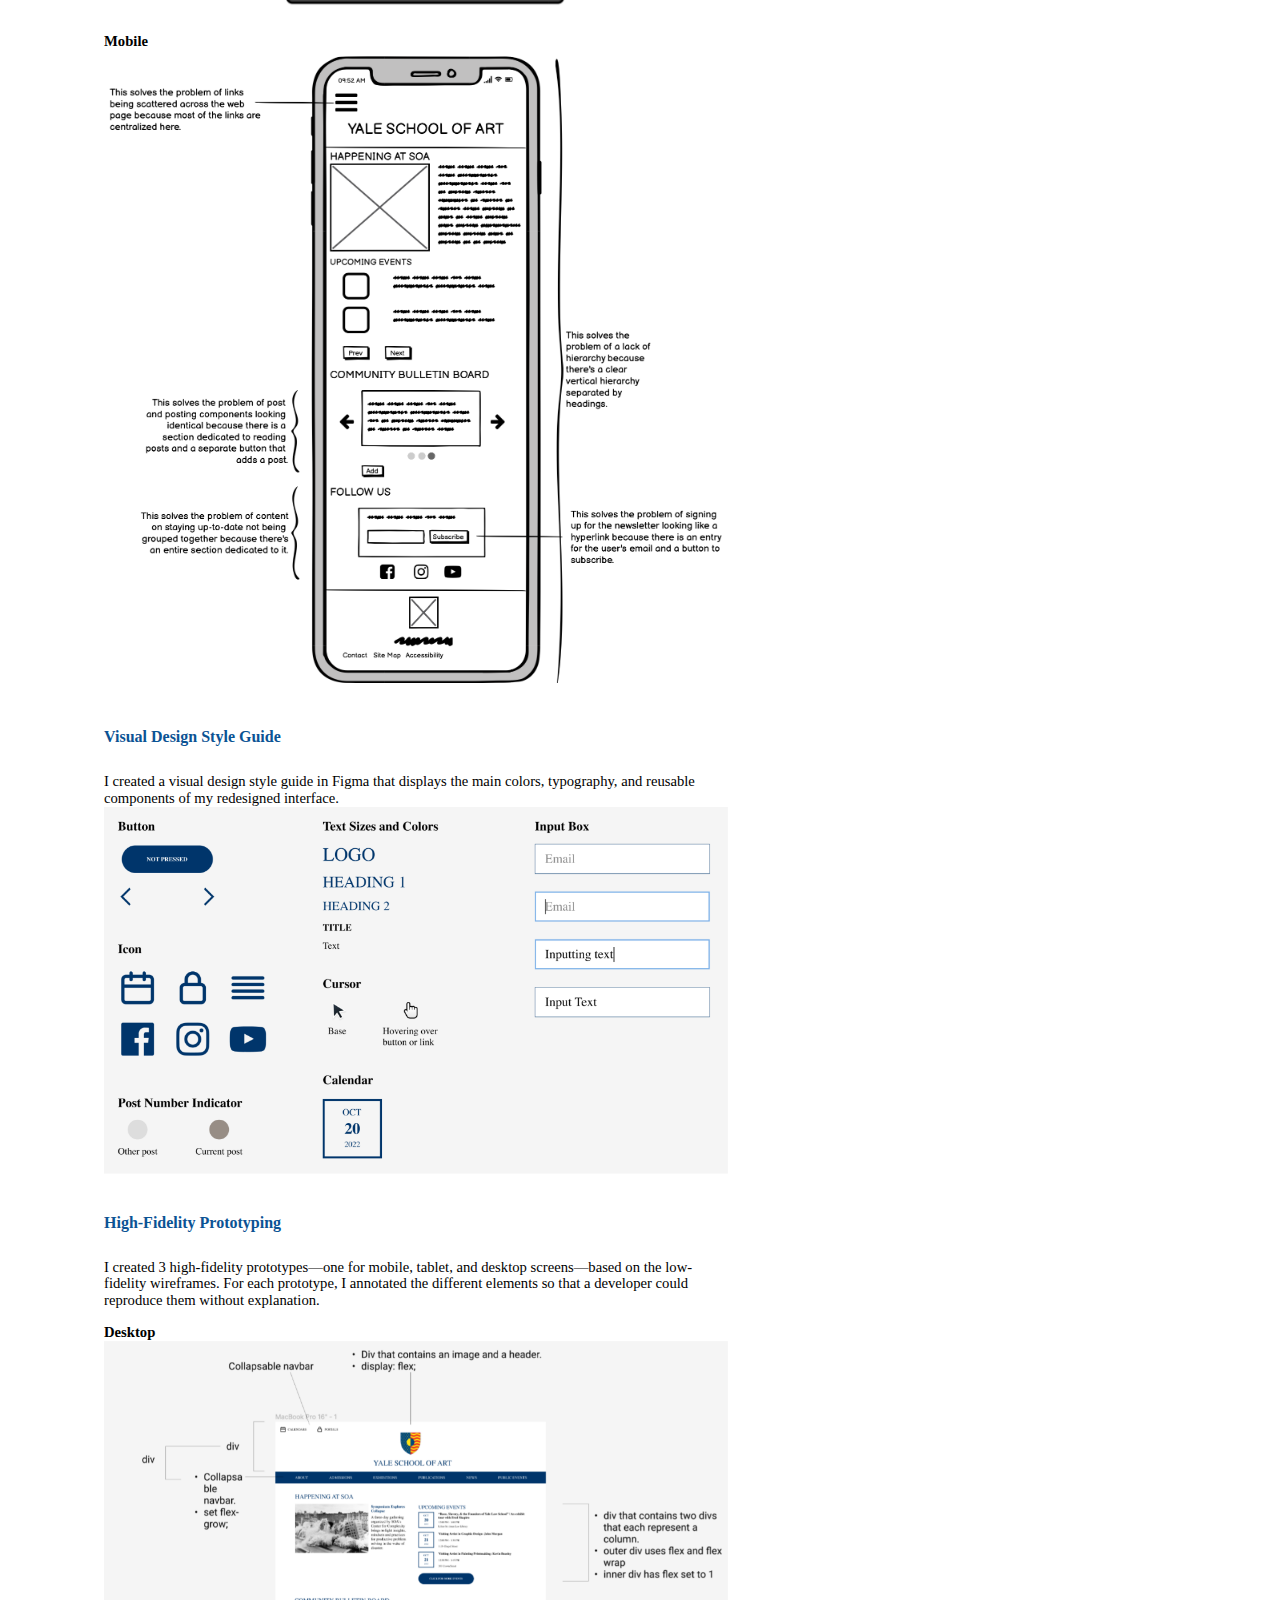
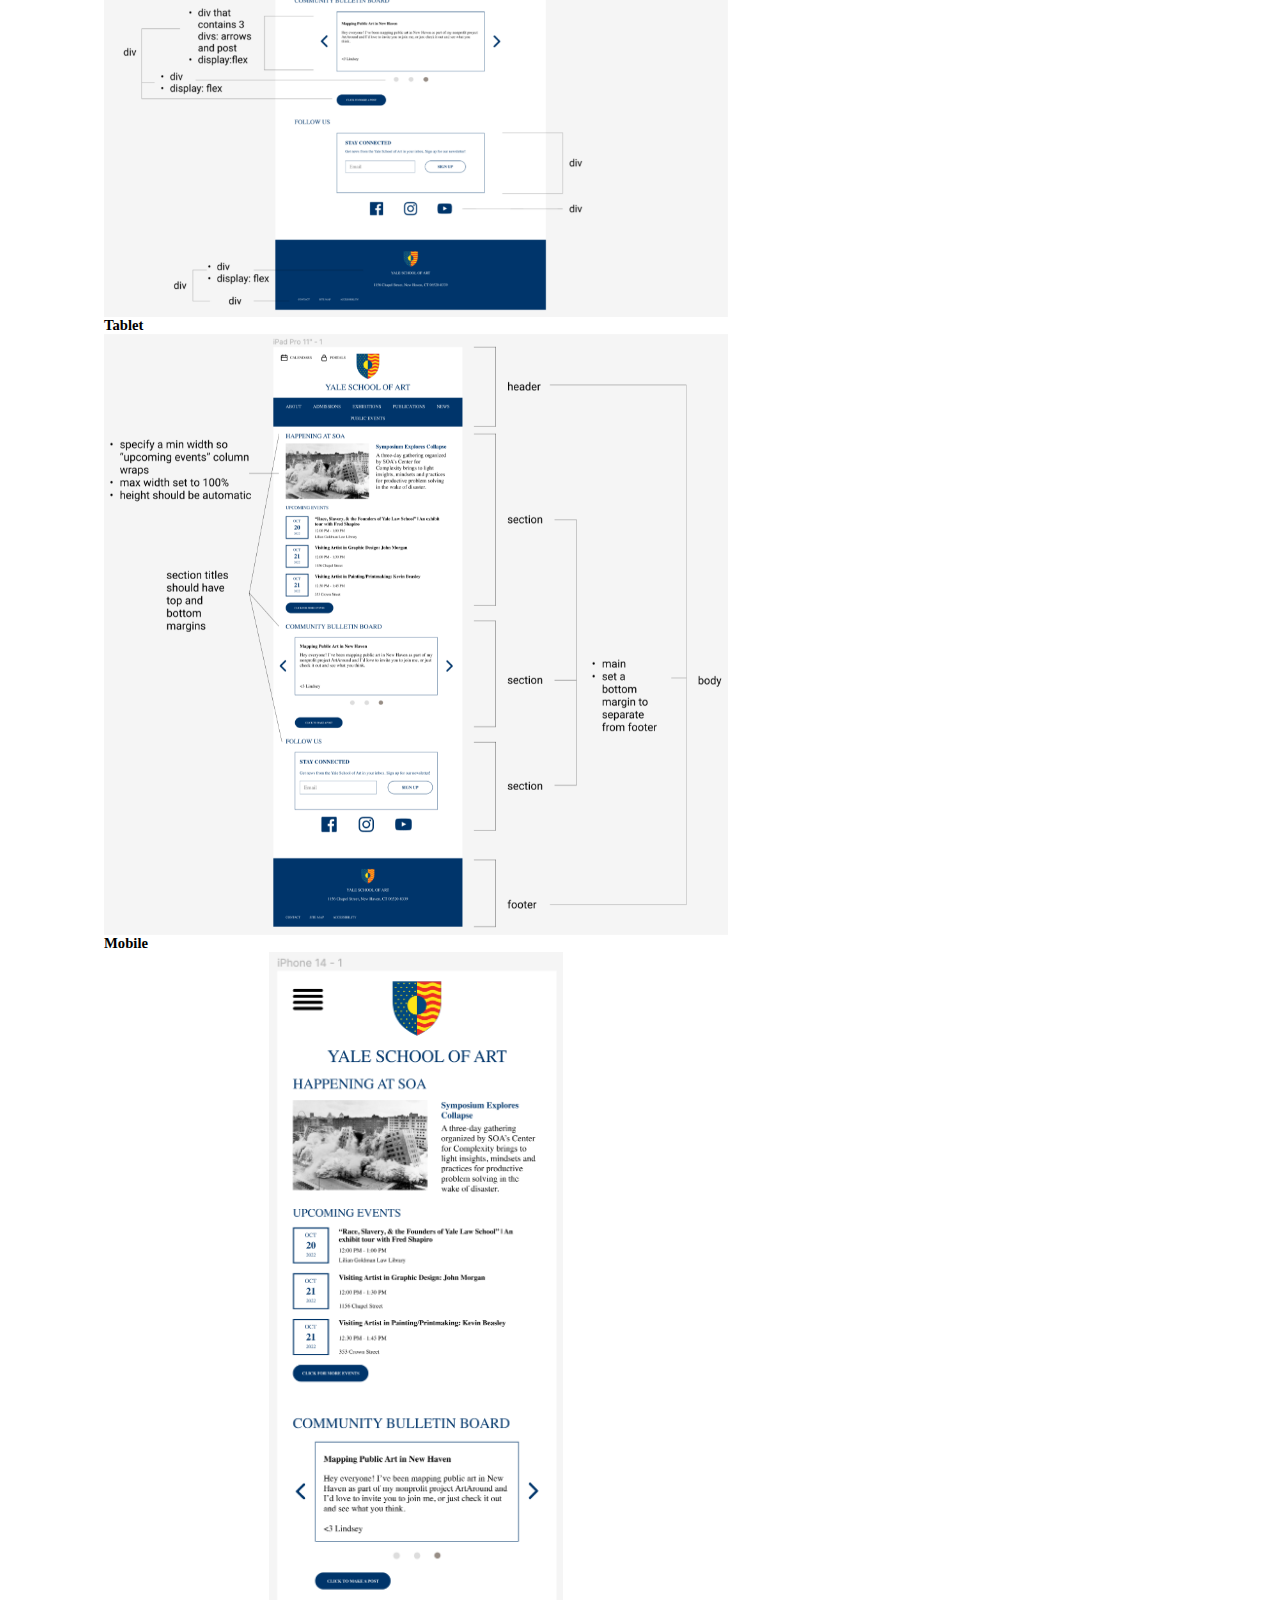
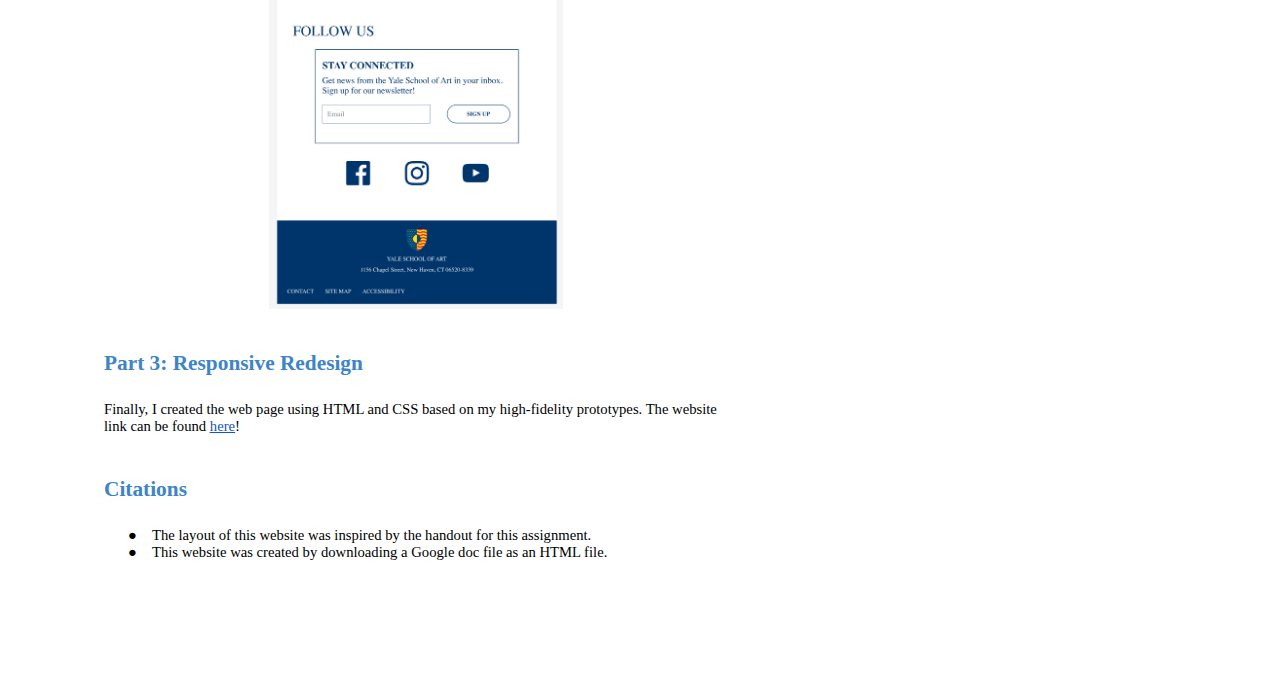
==== commit f93d2c92: "Add files via upload" ====
--- a/index.html
+++ b/index.html
@@ -1 +1 @@
-<html><head><meta content="text/html; charset=UTF-8" http-equiv="content-type"><style type="text/css">@import url('https://themes.googleusercontent.com/fonts/css?kit=xTOoZr6X-i3kNg7pYrzMss5-x8zqu-667uHWljev_4A');ol.lst-kix_list_7-0{list-style-type:none}.lst-kix_list_2-1>li{counter-increment:lst-ctn-kix_list_2-1}ul.lst-kix_list_1-0{list-style-type:none}.lst-kix_list_6-1>li{counter-increment:lst-ctn-kix_list_6-1}ol.lst-kix_list_6-6.start{counter-reset:lst-ctn-kix_list_6-6 0}ol.lst-kix_list_7-4.start{counter-reset:lst-ctn-kix_list_7-4 0}.lst-kix_list_7-0>li{counter-increment:lst-ctn-kix_list_7-0}ol.lst-kix_list_2-3.start{counter-reset:lst-ctn-kix_list_2-3 0}ol.lst-kix_list_7-5{list-style-type:none}ul.lst-kix_list_1-3{list-style-type:none}.lst-kix_3po21pa0qpso-2>li{counter-increment:lst-ctn-kix_3po21pa0qpso-2}ol.lst-kix_list_7-6{list-style-type:none}ul.lst-kix_list_1-4{list-style-type:none}ol.lst-kix_list_7-7{list-style-type:none}ul.lst-kix_list_1-1{list-style-type:none}ol.lst-kix_list_7-8{list-style-type:none}ul.lst-kix_list_1-2{list-style-type:none}ol.lst-kix_list_7-1{list-style-type:none}ul.lst-kix_list_1-7{list-style-type:none}ol.lst-kix_list_7-2{list-style-type:none}ul.lst-kix_list_1-8{list-style-type:none}ol.lst-kix_list_7-3{list-style-type:none}ul.lst-kix_list_1-5{list-style-type:none}ol.lst-kix_list_7-4{list-style-type:none}ul.lst-kix_list_1-6{list-style-type:none}.lst-kix_list_2-3>li{counter-increment:lst-ctn-kix_list_2-3}ol.lst-kix_3po21pa0qpso-4.start{counter-reset:lst-ctn-kix_3po21pa0qpso-4 0}.lst-kix_list_7-2>li{counter-increment:lst-ctn-kix_list_7-2}.lst-kix_o13t7agfnirs-3>li:before{content:"\00274f  "}.lst-kix_o13t7agfnirs-4>li:before{content:"\00274f  "}.lst-kix_list_5-0>li:before{content:"\0025cf  "}ol.lst-kix_list_6-0{list-style-type:none}ol.lst-kix_list_6-1{list-style-type:none}.lst-kix_3po21pa0qpso-7>li:before{content:"" counter(lst-ctn-kix_3po21pa0qpso-7,lower-latin) ". "}ul.lst-kix_o13t7agfnirs-0{list-style-type:none}.lst-kix_list_5-3>li:before{content:"\0025cf  "}ul.lst-kix_o13t7agfnirs-1{list-style-type:none}.lst-kix_o13t7agfnirs-0>li:before{content:"\00274f  "}ul.lst-kix_o13t7agfnirs-2{list-style-type:none}.lst-kix_o13t7agfnirs-8>li:before{content:"\00274f  "}.lst-kix_3po21pa0qpso-8>li:before{content:"" counter(lst-ctn-kix_3po21pa0qpso-8,lower-roman) ". "}.lst-kix_list_5-2>li:before{content:"\0025a0  "}ul.lst-kix_o13t7agfnirs-3{list-style-type:none}ul.lst-kix_o13t7agfnirs-4{list-style-type:none}.lst-kix_list_5-1>li:before{content:"\0025cb  "}ul.lst-kix_o13t7agfnirs-5{list-style-type:none}.lst-kix_o13t7agfnirs-1>li:before{content:"\00274f  "}.lst-kix_o13t7agfnirs-2>li:before{content:"\00274f  "}ul.lst-kix_o13t7agfnirs-6{list-style-type:none}ul.lst-kix_o13t7agfnirs-7{list-style-type:none}ul.lst-kix_o13t7agfnirs-8{list-style-type:none}.lst-kix_list_5-7>li:before{content:"\0025cb  "}.lst-kix_list_5-6>li:before{content:"\0025cf  "}.lst-kix_list_5-8>li:before{content:"\0025a0  "}ol.lst-kix_list_6-6{list-style-type:none}ol.lst-kix_list_6-7{list-style-type:none}.lst-kix_list_5-4>li:before{content:"\0025cb  "}ol.lst-kix_list_6-8{list-style-type:none}.lst-kix_list_5-5>li:before{content:"\0025a0  "}ol.lst-kix_list_6-2{list-style-type:none}ol.lst-kix_list_6-3{list-style-type:none}ol.lst-kix_list_6-4{list-style-type:none}ol.lst-kix_list_6-5{list-style-type:none}.lst-kix_list_6-1>li:before{content:"" counter(lst-ctn-kix_list_6-1,lower-latin) ". "}.lst-kix_list_6-3>li:before{content:"" counter(lst-ctn-kix_list_6-3,decimal) ". "}.lst-kix_list_6-5>li{counter-increment:lst-ctn-kix_list_6-5}.lst-kix_list_6-8>li{counter-increment:lst-ctn-kix_list_6-8}.lst-kix_list_6-0>li:before{content:"" counter(lst-ctn-kix_list_6-0,decimal) ". "}.lst-kix_list_6-4>li:before{content:"" counter(lst-ctn-kix_list_6-4,lower-latin) ". "}ol.lst-kix_3po21pa0qpso-3.start{counter-reset:lst-ctn-kix_3po21pa0qpso-3 0}.lst-kix_list_6-2>li:before{content:"" counter(lst-ctn-kix_list_6-2,lower-roman) ". "}.lst-kix_3po21pa0qpso-4>li{counter-increment:lst-ctn-kix_3po21pa0qpso-4}.lst-kix_list_2-5>li{counter-increment:lst-ctn-kix_list_2-5}.lst-kix_list_2-8>li{counter-increment:lst-ctn-kix_list_2-8}.lst-kix_list_6-8>li:before{content:"" counter(lst-ctn-kix_list_6-8,lower-roman) ". "}.lst-kix_o13t7agfnirs-7>li:before{content:"\00274f  "}.lst-kix_list_6-5>li:before{content:"" counter(lst-ctn-kix_list_6-5,lower-roman) ". "}.lst-kix_list_6-7>li:before{content:"" counter(lst-ctn-kix_list_6-7,lower-latin) ". "}.lst-kix_o13t7agfnirs-5>li:before{content:"\00274f  "}.lst-kix_o13t7agfnirs-6>li:before{content:"\00274f  "}ol.lst-kix_list_2-4.start{counter-reset:lst-ctn-kix_list_2-4 0}.lst-kix_list_6-6>li:before{content:"" counter(lst-ctn-kix_list_6-6,decimal) ". "}.lst-kix_list_2-7>li:before{content:"" counter(lst-ctn-kix_list_2-7,lower-latin) ". "}.lst-kix_list_2-7>li{counter-increment:lst-ctn-kix_list_2-7}.lst-kix_list_7-4>li:before{content:"" counter(lst-ctn-kix_list_7-4,lower-latin) ". "}.lst-kix_list_7-6>li:before{content:"" counter(lst-ctn-kix_list_7-6,decimal) ". "}.lst-kix_list_2-5>li:before{content:"" counter(lst-ctn-kix_list_2-5,lower-roman) ". "}ol.lst-kix_list_6-2.start{counter-reset:lst-ctn-kix_list_6-2 0}.lst-kix_list_7-2>li:before{content:"" counter(lst-ctn-kix_list_7-2,lower-roman) ". "}.lst-kix_list_7-6>li{counter-increment:lst-ctn-kix_list_7-6}ul.lst-kix_list_3-7{list-style-type:none}ul.lst-kix_list_3-8{list-style-type:none}ul.lst-kix_list_3-1{list-style-type:none}.lst-kix_dyu7wthxjd5j-1>li:before{content:"\00274f  "}ul.lst-kix_list_3-2{list-style-type:none}.lst-kix_list_7-7>li{counter-increment:lst-ctn-kix_list_7-7}.lst-kix_list_7-8>li:before{content:"" counter(lst-ctn-kix_list_7-8,lower-roman) ". "}ul.lst-kix_list_3-0{list-style-type:none}ul.lst-kix_list_3-5{list-style-type:none}ul.lst-kix_list_3-6{list-style-type:none}ul.lst-kix_list_3-3{list-style-type:none}ul.lst-kix_list_3-4{list-style-type:none}.lst-kix_list_7-8>li{counter-increment:lst-ctn-kix_list_7-8}ol.lst-kix_list_2-5.start{counter-reset:lst-ctn-kix_list_2-5 0}ol.lst-kix_3po21pa0qpso-0{list-style-type:none}ul.lst-kix_6h8kk9bubfiu-6{list-style-type:none}ol.lst-kix_3po21pa0qpso-1{list-style-type:none}ul.lst-kix_6h8kk9bubfiu-5{list-style-type:none}ul.lst-kix_6h8kk9bubfiu-4{list-style-type:none}ol.lst-kix_3po21pa0qpso-8.start{counter-reset:lst-ctn-kix_3po21pa0qpso-8 0}ul.lst-kix_6h8kk9bubfiu-3{list-style-type:none}ol.lst-kix_3po21pa0qpso-4{list-style-type:none}ol.lst-kix_3po21pa0qpso-5{list-style-type:none}ol.lst-kix_3po21pa0qpso-2{list-style-type:none}ul.lst-kix_6h8kk9bubfiu-8{list-style-type:none}ol.lst-kix_3po21pa0qpso-3{list-style-type:none}ul.lst-kix_6h8kk9bubfiu-7{list-style-type:none}ol.lst-kix_3po21pa0qpso-8{list-style-type:none}.lst-kix_list_2-6>li{counter-increment:lst-ctn-kix_list_2-6}.lst-kix_6h8kk9bubfiu-0>li:before{content:"\00274f  "}.lst-kix_list_4-1>li:before{content:"\00274f  "}ol.lst-kix_list_7-3.start{counter-reset:lst-ctn-kix_list_7-3 0}ol.lst-kix_3po21pa0qpso-6{list-style-type:none}ol.lst-kix_3po21pa0qpso-7{list-style-type:none}ul.lst-kix_6h8kk9bubfiu-2{list-style-type:none}ul.lst-kix_6h8kk9bubfiu-1{list-style-type:none}ul.lst-kix_6h8kk9bubfiu-0{list-style-type:none}.lst-kix_6h8kk9bubfiu-4>li:before{content:"\00274f  "}.lst-kix_list_4-3>li:before{content:"\00274f  "}.lst-kix_list_4-5>li:before{content:"\00274f  "}.lst-kix_3po21pa0qpso-0>li{counter-increment:lst-ctn-kix_3po21pa0qpso-0}.lst-kix_3po21pa0qpso-6>li:before{content:"" counter(lst-ctn-kix_3po21pa0qpso-6,decimal) ". "}.lst-kix_6h8kk9bubfiu-2>li:before{content:"\00274f  "}.lst-kix_3po21pa0qpso-4>li:before{content:"" counter(lst-ctn-kix_3po21pa0qpso-4,lower-latin) ". "}.lst-kix_3po21pa0qpso-6>li{counter-increment:lst-ctn-kix_3po21pa0qpso-6}.lst-kix_list_6-4>li{counter-increment:lst-ctn-kix_list_6-4}.lst-kix_3po21pa0qpso-0>li:before{content:"" counter(lst-ctn-kix_3po21pa0qpso-0,decimal) ". "}.lst-kix_6h8kk9bubfiu-8>li:before{content:"\00274f  "}.lst-kix_vuxflrwgrq3b-0>li:before{content:"  "}.lst-kix_3po21pa0qpso-2>li:before{content:"" counter(lst-ctn-kix_3po21pa0qpso-2,lower-roman) ". "}.lst-kix_6h8kk9bubfiu-6>li:before{content:"\00274f  "}.lst-kix_list_6-3>li{counter-increment:lst-ctn-kix_list_6-3}ol.lst-kix_3po21pa0qpso-5.start{counter-reset:lst-ctn-kix_3po21pa0qpso-5 0}.lst-kix_vuxflrwgrq3b-2>li:before{content:"\0025a0  "}.lst-kix_vuxflrwgrq3b-4>li:before{content:"\0025cb  "}ol.lst-kix_list_2-8.start{counter-reset:lst-ctn-kix_list_2-8 0}ol.lst-kix_list_7-6.start{counter-reset:lst-ctn-kix_list_7-6 0}ol.lst-kix_list_6-1.start{counter-reset:lst-ctn-kix_list_6-1 0}.lst-kix_vuxflrwgrq3b-6>li:before{content:"\0025cf  "}.lst-kix_list_1-1>li:before{content:"\00274f  "}.lst-kix_3po21pa0qpso-5>li{counter-increment:lst-ctn-kix_3po21pa0qpso-5}.lst-kix_dyu7wthxjd5j-5>li:before{content:"\00274f  "}.lst-kix_list_1-3>li:before{content:"\00274f  "}.lst-kix_dyu7wthxjd5j-3>li:before{content:"\00274f  "}.lst-kix_dyu7wthxjd5j-7>li:before{content:"\00274f  "}.lst-kix_list_1-7>li:before{content:"\00274f  "}ol.lst-kix_list_2-7.start{counter-reset:lst-ctn-kix_list_2-7 0}.lst-kix_vuxflrwgrq3b-8>li:before{content:"\0025a0  "}ol.lst-kix_3po21pa0qpso-6.start{counter-reset:lst-ctn-kix_3po21pa0qpso-6 0}.lst-kix_list_1-5>li:before{content:"\00274f  "}ol.lst-kix_list_7-5.start{counter-reset:lst-ctn-kix_list_7-5 0}.lst-kix_list_2-1>li:before{content:"" counter(lst-ctn-kix_list_2-1,lower-latin) ". "}ol.lst-kix_list_6-0.start{counter-reset:lst-ctn-kix_list_6-0 0}.lst-kix_list_2-3>li:before{content:"" counter(lst-ctn-kix_list_2-3,decimal) ". "}.lst-kix_3po21pa0qpso-3>li{counter-increment:lst-ctn-kix_3po21pa0qpso-3}ol.lst-kix_3po21pa0qpso-7.start{counter-reset:lst-ctn-kix_3po21pa0qpso-7 0}.lst-kix_list_7-1>li{counter-increment:lst-ctn-kix_list_7-1}ol.lst-kix_list_2-6.start{counter-reset:lst-ctn-kix_list_2-6 0}.lst-kix_list_3-0>li:before{content:"\0025cf  "}ul.lst-kix_ckm5om1ci61t-0{list-style-type:none}ol.lst-kix_list_7-7.start{counter-reset:lst-ctn-kix_list_7-7 0}ul.lst-kix_list_5-7{list-style-type:none}ul.lst-kix_ckm5om1ci61t-2{list-style-type:none}ul.lst-kix_list_5-8{list-style-type:none}.lst-kix_list_3-1>li:before{content:"\0025cb  "}.lst-kix_list_3-2>li:before{content:"\0025a0  "}ul.lst-kix_ckm5om1ci61t-1{list-style-type:none}ul.lst-kix_list_5-5{list-style-type:none}ul.lst-kix_ckm5om1ci61t-4{list-style-type:none}ul.lst-kix_list_5-6{list-style-type:none}ul.lst-kix_ckm5om1ci61t-3{list-style-type:none}ul.lst-kix_ckm5om1ci61t-6{list-style-type:none}ul.lst-kix_ckm5om1ci61t-5{list-style-type:none}ul.lst-kix_ckm5om1ci61t-8{list-style-type:none}.lst-kix_list_6-0>li{counter-increment:lst-ctn-kix_list_6-0}ul.lst-kix_ckm5om1ci61t-7{list-style-type:none}.lst-kix_list_3-5>li:before{content:"\0025a0  "}ul.lst-kix_list_5-0{list-style-type:none}.lst-kix_list_3-4>li:before{content:"\0025cb  "}ul.lst-kix_list_5-3{list-style-type:none}.lst-kix_list_3-3>li:before{content:"\0025cf  "}ul.lst-kix_list_5-4{list-style-type:none}ul.lst-kix_list_5-1{list-style-type:none}ul.lst-kix_list_5-2{list-style-type:none}.lst-kix_list_3-8>li:before{content:"\0025a0  "}.lst-kix_list_2-0>li{counter-increment:lst-ctn-kix_list_2-0}ol.lst-kix_3po21pa0qpso-1.start{counter-reset:lst-ctn-kix_3po21pa0qpso-1 0}.lst-kix_list_3-6>li:before{content:"\0025cf  "}.lst-kix_list_3-7>li:before{content:"\0025cb  "}ol.lst-kix_list_2-2{list-style-type:none}ol.lst-kix_3po21pa0qpso-2.start{counter-reset:lst-ctn-kix_3po21pa0qpso-2 0}ol.lst-kix_list_2-3{list-style-type:none}ol.lst-kix_list_2-4{list-style-type:none}ol.lst-kix_list_7-2.start{counter-reset:lst-ctn-kix_list_7-2 0}ol.lst-kix_list_2-5{list-style-type:none}ol.lst-kix_list_2-0{list-style-type:none}ol.lst-kix_list_2-1{list-style-type:none}.lst-kix_list_4-8>li:before{content:"\00274f  "}ol.lst-kix_list_6-4.start{counter-reset:lst-ctn-kix_list_6-4 0}.lst-kix_list_4-7>li:before{content:"\00274f  "}ul.lst-kix_list_4-8{list-style-type:none}ul.lst-kix_list_4-6{list-style-type:none}ul.lst-kix_list_4-7{list-style-type:none}.lst-kix_list_7-3>li{counter-increment:lst-ctn-kix_list_7-3}ul.lst-kix_list_4-0{list-style-type:none}ul.lst-kix_list_4-1{list-style-type:none}ul.lst-kix_list_4-4{list-style-type:none}ol.lst-kix_list_2-6{list-style-type:none}ul.lst-kix_list_4-5{list-style-type:none}ol.lst-kix_list_2-7{list-style-type:none}ul.lst-kix_list_4-2{list-style-type:none}ol.lst-kix_list_2-8{list-style-type:none}ul.lst-kix_list_4-3{list-style-type:none}ol.lst-kix_list_7-8.start{counter-reset:lst-ctn-kix_list_7-8 0}.lst-kix_ckm5om1ci61t-0>li:before{content:"-  "}ol.lst-kix_list_7-1.start{counter-reset:lst-ctn-kix_list_7-1 0}.lst-kix_ckm5om1ci61t-1>li:before{content:"-  "}.lst-kix_ckm5om1ci61t-2>li:before{content:"-  "}ol.lst-kix_list_6-3.start{counter-reset:lst-ctn-kix_list_6-3 0}.lst-kix_3po21pa0qpso-1>li{counter-increment:lst-ctn-kix_3po21pa0qpso-1}.lst-kix_ckm5om1ci61t-3>li:before{content:"-  "}.lst-kix_ckm5om1ci61t-6>li:before{content:"-  "}.lst-kix_ckm5om1ci61t-4>li:before{content:"-  "}.lst-kix_ckm5om1ci61t-8>li:before{content:"-  "}.lst-kix_ckm5om1ci61t-5>li:before{content:"-  "}.lst-kix_3po21pa0qpso-7>li{counter-increment:lst-ctn-kix_3po21pa0qpso-7}.lst-kix_list_7-0>li:before{content:"" counter(lst-ctn-kix_list_7-0,decimal) ". "}.lst-kix_list_2-2>li{counter-increment:lst-ctn-kix_list_2-2}.lst-kix_ckm5om1ci61t-7>li:before{content:"-  "}.lst-kix_list_6-2>li{counter-increment:lst-ctn-kix_list_6-2}.lst-kix_list_2-6>li:before{content:"" counter(lst-ctn-kix_list_2-6,decimal) ". "}.lst-kix_list_2-4>li:before{content:"" counter(lst-ctn-kix_list_2-4,lower-latin) ". "}.lst-kix_list_2-8>li:before{content:"" counter(lst-ctn-kix_list_2-8,lower-roman) ". "}.lst-kix_list_7-1>li:before{content:"" counter(lst-ctn-kix_list_7-1,lower-latin) ". "}.lst-kix_list_7-5>li:before{content:"" counter(lst-ctn-kix_list_7-5,lower-roman) ". "}.lst-kix_list_6-6>li{counter-increment:lst-ctn-kix_list_6-6}.lst-kix_list_7-3>li:before{content:"" counter(lst-ctn-kix_list_7-3,decimal) ". "}.lst-kix_list_6-7>li{counter-increment:lst-ctn-kix_list_6-7}.lst-kix_dyu7wthxjd5j-0>li:before{content:"\00274f  "}.lst-kix_dyu7wthxjd5j-2>li:before{content:"\00274f  "}.lst-kix_3po21pa0qpso-8>li{counter-increment:lst-ctn-kix_3po21pa0qpso-8}ol.lst-kix_3po21pa0qpso-0.start{counter-reset:lst-ctn-kix_3po21pa0qpso-0 0}.lst-kix_list_7-7>li:before{content:"" counter(lst-ctn-kix_list_7-7,lower-latin) ". "}.lst-kix_list_7-5>li{counter-increment:lst-ctn-kix_list_7-5}.lst-kix_list_4-0>li:before{content:"\00274f  "}ol.lst-kix_list_6-8.start{counter-reset:lst-ctn-kix_list_6-8 0}.lst-kix_list_4-4>li:before{content:"\00274f  "}ol.lst-kix_list_2-2.start{counter-reset:lst-ctn-kix_list_2-2 0}.lst-kix_6h8kk9bubfiu-3>li:before{content:"\00274f  "}ol.lst-kix_list_6-5.start{counter-reset:lst-ctn-kix_list_6-5 0}.lst-kix_list_4-2>li:before{content:"\00274f  "}.lst-kix_list_4-6>li:before{content:"\00274f  "}.lst-kix_6h8kk9bubfiu-1>li:before{content:"\00274f  "}.lst-kix_6h8kk9bubfiu-5>li:before{content:"\00274f  "}ol.lst-kix_list_7-0.start{counter-reset:lst-ctn-kix_list_7-0 0}.lst-kix_3po21pa0qpso-5>li:before{content:"" counter(lst-ctn-kix_3po21pa0qpso-5,lower-roman) ". "}.lst-kix_3po21pa0qpso-3>li:before{content:"" counter(lst-ctn-kix_3po21pa0qpso-3,decimal) ". "}.lst-kix_list_2-4>li{counter-increment:lst-ctn-kix_list_2-4}ol.lst-kix_list_6-7.start{counter-reset:lst-ctn-kix_list_6-7 0}.lst-kix_3po21pa0qpso-1>li:before{content:"" counter(lst-ctn-kix_3po21pa0qpso-1,lower-latin) ". "}.lst-kix_6h8kk9bubfiu-7>li:before{content:"\00274f  "}.lst-kix_vuxflrwgrq3b-1>li:before{content:"\0025cb  "}.lst-kix_vuxflrwgrq3b-3>li:before{content:"\0025cf  "}.lst-kix_vuxflrwgrq3b-7>li:before{content:"\0025cb  "}.lst-kix_list_7-4>li{counter-increment:lst-ctn-kix_list_7-4}.lst-kix_list_1-0>li:before{content:"\00274f  "}.lst-kix_list_1-2>li:before{content:"\00274f  "}ol.lst-kix_list_2-0.start{counter-reset:lst-ctn-kix_list_2-0 0}.lst-kix_vuxflrwgrq3b-5>li:before{content:"\0025a0  "}.lst-kix_list_1-4>li:before{content:"\00274f  "}.lst-kix_dyu7wthxjd5j-4>li:before{content:"\00274f  "}.lst-kix_dyu7wthxjd5j-6>li:before{content:"\00274f  "}ul.lst-kix_vuxflrwgrq3b-8{list-style-type:none}ul.lst-kix_vuxflrwgrq3b-6{list-style-type:none}ul.lst-kix_vuxflrwgrq3b-7{list-style-type:none}ul.lst-kix_vuxflrwgrq3b-4{list-style-type:none}ul.lst-kix_vuxflrwgrq3b-5{list-style-type:none}ul.lst-kix_vuxflrwgrq3b-2{list-style-type:none}.lst-kix_list_1-6>li:before{content:"\00274f  "}ul.lst-kix_vuxflrwgrq3b-3{list-style-type:none}ul.lst-kix_vuxflrwgrq3b-0{list-style-type:none}ul.lst-kix_vuxflrwgrq3b-1{list-style-type:none}ul.lst-kix_dyu7wthxjd5j-6{list-style-type:none}.lst-kix_list_2-0>li:before{content:"" counter(lst-ctn-kix_list_2-0,decimal) ". "}ol.lst-kix_list_2-1.start{counter-reset:lst-ctn-kix_list_2-1 0}ul.lst-kix_dyu7wthxjd5j-7{list-style-type:none}ul.lst-kix_dyu7wthxjd5j-8{list-style-type:none}ul.lst-kix_dyu7wthxjd5j-2{list-style-type:none}.lst-kix_list_1-8>li:before{content:"\00274f  "}.lst-kix_list_2-2>li:before{content:"" counter(lst-ctn-kix_list_2-2,lower-roman) ". "}ul.lst-kix_dyu7wthxjd5j-3{list-style-type:none}.lst-kix_dyu7wthxjd5j-8>li:before{content:"\00274f  "}ul.lst-kix_dyu7wthxjd5j-4{list-style-type:none}ul.lst-kix_dyu7wthxjd5j-5{list-style-type:none}ul.lst-kix_dyu7wthxjd5j-0{list-style-type:none}ul.lst-kix_dyu7wthxjd5j-1{list-style-type:none}ol{margin:0;padding:0}table td,table th{padding:0}.c4{-webkit-text-decoration-skip:none;color:#000000;font-weight:400;text-decoration:underline;vertical-align:baseline;text-decoration-skip-ink:none;font-size:11pt;font-family:"Lato";font-style:normal}.c20{-webkit-text-decoration-skip:none;color:#38761d;text-decoration:underline;vertical-align:baseline;text-decoration-skip-ink:none;font-size:12pt;font-style:normal}.c6{color:#0b5394;font-weight:700;text-decoration:none;vertical-align:baseline;font-size:12pt;font-family:"Lato";font-style:normal}.c0{color:#000000;font-weight:700;text-decoration:none;vertical-align:baseline;font-size:11pt;font-family:"Lato";font-style:normal}.c11{color:#0b5394;font-weight:700;text-decoration:none;vertical-align:baseline;font-size:11pt;font-family:"Lato";font-style:normal}.c9{padding-top:0pt;padding-bottom:3pt;line-height:1.1500000000000001;page-break-after:avoid;orphans:2;widows:2;text-align:left}.c7{padding-top:14pt;padding-bottom:4pt;line-height:1.1500000000000001;page-break-after:avoid;orphans:2;widows:2;text-align:left}.c10{color:#3d85c6;font-weight:400;text-decoration:none;vertical-align:baseline;font-size:10pt;font-family:"Lato";font-style:normal}.c2{padding-top:18pt;padding-bottom:6pt;line-height:1.1500000000000001;page-break-after:avoid;orphans:2;widows:2;text-align:left}.c3{color:#000000;font-weight:400;text-decoration:none;vertical-align:baseline;font-size:11pt;font-family:"Lato";font-style:normal}.c1{padding-top:0pt;padding-bottom:0pt;line-height:1.1500000000000001;orphans:2;widows:2;text-align:left}.c27{padding-top:0pt;padding-bottom:0pt;line-height:1.1500000000000001;orphans:2;widows:2;text-align:center}.c21{color:#666666;text-decoration:none;vertical-align:baseline;font-size:11pt;font-style:italic}.c13{text-decoration:none;vertical-align:baseline;font-size:16pt;font-style:normal}.c23{text-decoration:none;vertical-align:baseline;font-size:11pt;font-style:normal}.c25{text-decoration-skip-ink:none;-webkit-text-decoration-skip:none;color:#1155cc;text-decoration:underline}.c18{background-color:#ffffff;max-width:468pt;padding:72pt 72pt 72pt 72pt}.c14{font-size:12pt;color:#0b5394;font-weight:700}.c8{font-family:"Lato";color:#3d85c6;font-weight:700}.c15{font-family:"Lato";color:#0b5394;font-weight:700}.c19{font-family:"Lato";font-weight:400}.c12{color:#000000;font-style:normal}.c17{color:inherit;text-decoration:inherit}.c16{font-weight:700}.c24{page-break-after:avoid}.c22{font-family:"Lato"}.c5{height:11pt}.c26{color:#000000}.title{padding-top:0pt;color:#000000;font-size:26pt;padding-bottom:3pt;font-family:"Lato";line-height:1.1500000000000001;page-break-after:avoid;orphans:2;widows:2;text-align:left}.subtitle{padding-top:0pt;color:#666666;font-size:15pt;padding-bottom:16pt;font-family:"Arial";line-height:1.1500000000000001;page-break-after:avoid;orphans:2;widows:2;text-align:left}li{color:#000000;font-size:11pt;font-family:"Lato"}p{margin:0;color:#000000;font-size:11pt;font-family:"Lato"}h1{padding-top:20pt;color:#000000;font-size:20pt;padding-bottom:6pt;font-family:"Lato";line-height:1.1500000000000001;page-break-after:avoid;orphans:2;widows:2;text-align:left}h2{padding-top:18pt;color:#000000;font-size:16pt;padding-bottom:6pt;font-family:"Lato";line-height:1.1500000000000001;page-break-after:avoid;orphans:2;widows:2;text-align:left}h3{padding-top:16pt;color:#434343;font-size:14pt;padding-bottom:4pt;font-family:"Lato";line-height:1.1500000000000001;page-break-after:avoid;orphans:2;widows:2;text-align:left}h4{padding-top:14pt;color:#0b5394;font-weight:700;font-size:12pt;padding-bottom:4pt;font-family:"Lato";line-height:1.1500000000000001;page-break-after:avoid;orphans:2;widows:2;text-align:left}h5{padding-top:12pt;color:#666666;font-size:11pt;padding-bottom:4pt;font-family:"Lato";line-height:1.1500000000000001;page-break-after:avoid;orphans:2;widows:2;text-align:left}h6{padding-top:12pt;color:#666666;font-size:11pt;padding-bottom:4pt;font-family:"Lato";line-height:1.1500000000000001;page-break-after:avoid;font-style:italic;orphans:2;widows:2;text-align:left}</style></head><body class="c18 doc-content"><p class="c9 title" id="h.gjdgxs"><span class="c8">Responsive Redesign</span></p><h2 class="c2" id="h.30j0zll"><span class="c8">Overview</span></h2><h6 class="c1 c24" id="h.1fob9te"><span class="c12 c19">T</span><span class="c12">he goal of this assignment was to practice the workflow of redesigning a website. I identified flaws in an existing interface, created low-fidelity and high-fidelity prototypes for various screen sizes, then built a responsive website based on those prototypes.</span></h6><h2 class="c2" id="h.3znysh7"><span class="c8">Part 1: Identifying Usability Problems</span></h2><h4 class="c7" id="h.2et92p0"><span class="c15">Picking a Web</span><span>&nbsp;Page</span></h4><p class="c1"><span>I chose to analyze the home page of Yale School of Art based on usability and accessibility standards. I chose this website because it made me feel overwhelmed. Below is a screenshot of the website, which is linked </span><span class="c25"><a class="c17" href="https://www.google.com/url?q=https://www.art.yale.edu/&amp;sa=D&amp;source=editors&amp;ust=1666390350754622&amp;usg=AOvVaw1mp_-2WntJqKFDWIxaPwGH">here</a></span><span class="c3">:</span></p><p class="c1"><span style="overflow: hidden; display: inline-block; margin: 0.00px 0.00px; border: 0.00px solid #000000; transform: rotate(0.00rad) translateZ(0px); -webkit-transform: rotate(0.00rad) translateZ(0px); width: 624.00px; height: 350.67px;"><img alt="" src="images/image6.png" style="width: 624.00px; height: 350.67px; margin-left: 0.00px; margin-top: 0.00px; transform: rotate(0.00rad) translateZ(0px); -webkit-transform: rotate(0.00rad) translateZ(0px);" title=""></span></p><p class="c1 c5"><span class="c11"></span></p><p class="c1"><span class="c6">Finding Problems</span></p><p class="c1"><span class="c3">I identified usability problems of the web page based on 4 criteria: learnability, memorability, efficiency, and its conceptual model. For each problem, I elaborated on which criteria it affects.</span></p><p class="c1 c5"><span class="c3"></span></p><p class="c1"><span class="c16">1.</span><span>&nbsp;</span><span class="c0">There is no clear hierarchy.</span></p><p class="c1"><span class="c4">Learnability</span></p><p class="c1"><span class="c3">The lack of hierarchy makes it difficult for the user to determine where to direct their attention.</span></p><p class="c1 c5"><span class="c3"></span></p><p class="c1"><span class="c4">Memorability</span></p><p class="c1"><span class="c3">The lack of hierarchy encourages the user to look at components in a different order every time they visit the web page. Without a routine, it&rsquo;s difficult to recall what to do.</span></p><p class="c1 c5"><span class="c3"></span></p><p class="c1"><span class="c4">Efficiency</span></p><p class="c1"><span class="c3">The lack of hierarchy forces the user to randomly search the web page to carry out their tasks.</span></p><p class="c1 c5"><span class="c3"></span></p><p class="c1"><span class="c4">Conceptual Model</span></p><p class="c1"><span class="c3">The lack of hierarchy provides no guidance to the user for how to navigate the web page.</span></p><p class="c1 c5"><span class="c3"></span></p><p class="c1"><span class="c16">2.</span><span>&nbsp;</span><span class="c0">Links are scattered across the web page, and links that redirect to similar content are not grouped together.</span></p><p class="c1"><span class="c4">Memorability</span></p><p class="c1"><span class="c3">The lack of organization makes it difficult to remember where a particular link is located.</span></p><p class="c1 c5"><span class="c3"></span></p><p class="c1"><span class="c0">3. Under the &ldquo;Community Bulletin Board&rdquo; section, post and posting components look identical.</span></p><p class="c1"><span class="c4">Efficiency</span></p><p class="c1"><span class="c3">It takes some time to distinguish the component that adds a post from the existing posts.</span></p><p class="c1 c5"><span class="c3"></span></p><p class="c1"><span class="c4">Conceptual Model</span></p><p class="c1"><span class="c3">The similarity of the post and posting components doesn&rsquo;t let the user know that they&rsquo;re different.</span></p><p class="c1 c5"><span class="c3"></span></p><p class="c1"><span class="c0">4. Content on staying up-to-date is not grouped together.</span></p><p class="c1"><span class="c4">Memorability</span></p><p class="c1"><span class="c3">The lack of organization makes it difficult to remember where to go to subscribe or follow.</span></p><p class="c1 c5"><span class="c3"></span></p><p class="c1"><span class="c0">5. Signing up for the newsletter looks like another hyperlink.</span></p><p class="c1"><span class="c4">Efficiency</span></p><p class="c1"><span>It takes some time to find where to sign up for the newsletter.</span></p><h4 class="c7" id="h.3dy6vkm"><span class="c15">Accessibility</span></h4><p class="c1"><span>This web page provides significant accessibility. All of the images have alt tags and all of the elements have ARIA labels. WebAIM WAVE detected no errors but provided alerts regarding redundant links or bolded words that weren&rsquo;t set as heading elements. I don&rsquo;t think these are huge concerns, so I agree with WebAIM WAVE marking these as alerts rather than errors.</span></p><h2 class="c2" id="h.1t3h5sf"><span class="c13 c8">Part 2: Visual Redesign</span></h2><p class="c1"><span class="c3">I created low-fidelity wireframes, a visual design style guide, and high-fidelity prototypes based on the usability problems that I identified in Part 1.</span></p><p class="c1 c5"><span class="c3"></span></p><p class="c1"><span class="c14 c22">Low-</span><span class="c14">fidelity</span><span class="c14 c22">&nbsp;Wireframing</span></p><p class="c1"><span class="c3">I created 3 wireframes&mdash;one for mobile, tablet, and desktop screens&mdash;that address the usability problems that I identified and described how they address them.</span></p><p class="c1 c5"><span class="c3"></span></p><p class="c1"><span class="c0">Desktop</span></p><p class="c1"><span style="overflow: hidden; display: inline-block; margin: 0.00px 0.00px; border: 0.00px solid #000000; transform: rotate(0.00rad) translateZ(0px); -webkit-transform: rotate(0.00rad) translateZ(0px); width: 624.00px; height: 641.33px;"><img alt="" src="images/image1.png" style="width: 624.00px; height: 641.33px; margin-left: 0.00px; margin-top: 0.00px; transform: rotate(0.00rad) translateZ(0px); -webkit-transform: rotate(0.00rad) translateZ(0px);" title=""></span></p><p class="c1 c5"><span class="c0"></span></p><p class="c1"><span class="c0">Tablet</span></p><p class="c1"><span style="overflow: hidden; display: inline-block; margin: 0.00px 0.00px; border: 0.00px solid #000000; transform: rotate(0.00rad) translateZ(0px); -webkit-transform: rotate(0.00rad) translateZ(0px); width: 624.00px; height: 665.33px;"><img alt="" src="images/image5.png" style="width: 624.00px; height: 665.33px; margin-left: 0.00px; margin-top: 0.00px; transform: rotate(0.00rad) translateZ(0px); -webkit-transform: rotate(0.00rad) translateZ(0px);" title=""></span></p><p class="c1 c5"><span class="c0"></span></p><p class="c1"><span class="c0">Mobile</span></p><p class="c1"><span style="overflow: hidden; display: inline-block; margin: 0.00px 0.00px; border: 0.00px solid #000000; transform: rotate(0.00rad) translateZ(0px); -webkit-transform: rotate(0.00rad) translateZ(0px); width: 624.00px; height: 638.67px;"><img alt="" src="images/image2.png" style="width: 624.00px; height: 638.67px; margin-left: 0.00px; margin-top: 0.00px; transform: rotate(0.00rad) translateZ(0px); -webkit-transform: rotate(0.00rad) translateZ(0px);" title=""></span></p><h4 class="c7" id="h.uirg1j48u3tb"><span class="c6">Visual Design Style Guide</span></h4><p class="c1"><span class="c3">I created a visual design style guide in Figma that displays the main colors, typography, and reusable components of my redesigned interface.</span></p><p class="c1"><span style="overflow: hidden; display: inline-block; margin: 0.00px 0.00px; border: 0.00px solid #000000; transform: rotate(0.00rad) translateZ(0px); -webkit-transform: rotate(0.00rad) translateZ(0px); width: 624.00px; height: 366.67px;"><img alt="" src="images/image3.png" style="width: 624.00px; height: 366.67px; margin-left: 0.00px; margin-top: 0.00px; transform: rotate(0.00rad) translateZ(0px); -webkit-transform: rotate(0.00rad) translateZ(0px);" title=""></span></p><h4 class="c7" id="h.2s8eyo1"><span class="c6">High-Fidelity Prototyping</span></h4><p class="c1"><span>I created 3 high-fidelity prototypes&mdash;one for mobile, tablet, and desktop screens&mdash;based on the low-fidelity wireframes. For each prototype, I annotated the different elements so that a developer could reproduce them without explanation.</span></p><p class="c1 c5"><span class="c3"></span></p><p class="c1"><span class="c0">Desktop</span></p><p class="c1"><span style="overflow: hidden; display: inline-block; margin: 0.00px 0.00px; border: 0.00px solid #000000; transform: rotate(0.00rad) translateZ(0px); -webkit-transform: rotate(0.00rad) translateZ(0px); width: 624.00px; height: 576.00px;"><img alt="" src="images/image7.png" style="width: 624.00px; height: 576.00px; margin-left: 0.00px; margin-top: 0.00px; transform: rotate(0.00rad) translateZ(0px); -webkit-transform: rotate(0.00rad) translateZ(0px);" title=""></span></p><p class="c1"><span class="c0">Tablet</span></p><p class="c1"><span style="overflow: hidden; display: inline-block; margin: 0.00px 0.00px; border: 0.00px solid #000000; transform: rotate(0.00rad) translateZ(0px); -webkit-transform: rotate(0.00rad) translateZ(0px); width: 624.00px; height: 601.33px;"><img alt="" src="images/image8.png" style="width: 624.00px; height: 601.33px; margin-left: 0.00px; margin-top: 0.00px; transform: rotate(0.00rad) translateZ(0px); -webkit-transform: rotate(0.00rad) translateZ(0px);" title=""></span></p><p class="c1"><span class="c0">Mobile</span></p><p class="c27"><span style="overflow: hidden; display: inline-block; margin: 0.00px 0.00px; border: 0.00px solid #000000; transform: rotate(0.00rad) translateZ(0px); -webkit-transform: rotate(0.00rad) translateZ(0px); width: 294.92px; height: 957.50px;"><img alt="" src="images/image4.png" style="width: 294.92px; height: 957.50px; margin-left: 0.00px; margin-top: 0.00px; transform: rotate(0.00rad) translateZ(0px); -webkit-transform: rotate(0.00rad) translateZ(0px);" title=""></span></p><h2 class="c2" id="h.lm8icbmjxi88"><span class="c8 c13">Part 3: Responsive Redesign</span></h2><p class="c1"><span>Finally, I created the web page using HTML and CSS based on my high-fidelity prototypes. The website link can be found </span><span class="c25"><a class="c17" href="https://www.google.com/url?q=https://stonedstallion420.github.io/YSOA/&amp;sa=D&amp;source=editors&amp;ust=1666390350762183&amp;usg=AOvVaw26i8JO2NTivqPgWmctsvCc">here</a></span><span class="c3">!</span></p><h2 class="c2" id="h.r6ymsh1b3nif"><span class="c13 c8">Citations</span></h2><p class="c1"><span class="c3">The layout of this website was inspired by the handout for this assignment.</span></p><div><p class="c1 c5"><span class="c3"></span></p></div></body></html>
+<html><head><meta content="text/html; charset=UTF-8" http-equiv="content-type"><style type="text/css">@import url('https://themes.googleusercontent.com/fonts/css?kit=xTOoZr6X-i3kNg7pYrzMss5-x8zqu-667uHWljev_4A');ol.lst-kix_list_7-0{list-style-type:none}.lst-kix_list_2-1>li{counter-increment:lst-ctn-kix_list_2-1}ul.lst-kix_list_1-0{list-style-type:none}.lst-kix_list_6-1>li{counter-increment:lst-ctn-kix_list_6-1}ol.lst-kix_list_6-6.start{counter-reset:lst-ctn-kix_list_6-6 0}ol.lst-kix_list_7-4.start{counter-reset:lst-ctn-kix_list_7-4 0}.lst-kix_list_7-0>li{counter-increment:lst-ctn-kix_list_7-0}ol.lst-kix_list_2-3.start{counter-reset:lst-ctn-kix_list_2-3 0}ol.lst-kix_list_7-5{list-style-type:none}ul.lst-kix_list_1-3{list-style-type:none}.lst-kix_3po21pa0qpso-2>li{counter-increment:lst-ctn-kix_3po21pa0qpso-2}ol.lst-kix_list_7-6{list-style-type:none}ul.lst-kix_list_1-4{list-style-type:none}ol.lst-kix_list_7-7{list-style-type:none}ul.lst-kix_list_1-1{list-style-type:none}ol.lst-kix_list_7-8{list-style-type:none}ul.lst-kix_list_1-2{list-style-type:none}ol.lst-kix_list_7-1{list-style-type:none}ul.lst-kix_list_1-7{list-style-type:none}ol.lst-kix_list_7-2{list-style-type:none}ul.lst-kix_list_1-8{list-style-type:none}ol.lst-kix_list_7-3{list-style-type:none}ul.lst-kix_list_1-5{list-style-type:none}ol.lst-kix_list_7-4{list-style-type:none}ul.lst-kix_list_1-6{list-style-type:none}.lst-kix_list_2-3>li{counter-increment:lst-ctn-kix_list_2-3}ol.lst-kix_3po21pa0qpso-4.start{counter-reset:lst-ctn-kix_3po21pa0qpso-4 0}.lst-kix_list_7-2>li{counter-increment:lst-ctn-kix_list_7-2}.lst-kix_o13t7agfnirs-3>li:before{content:"\00274f  "}.lst-kix_o13t7agfnirs-4>li:before{content:"\00274f  "}.lst-kix_list_5-0>li:before{content:"\0025cf  "}ol.lst-kix_list_6-0{list-style-type:none}ol.lst-kix_list_6-1{list-style-type:none}.lst-kix_3po21pa0qpso-7>li:before{content:"" counter(lst-ctn-kix_3po21pa0qpso-7,lower-latin) ". "}ul.lst-kix_o13t7agfnirs-0{list-style-type:none}.lst-kix_list_5-3>li:before{content:"\0025cf  "}ul.lst-kix_o13t7agfnirs-1{list-style-type:none}.lst-kix_o13t7agfnirs-0>li:before{content:"\00274f  "}ul.lst-kix_o13t7agfnirs-2{list-style-type:none}.lst-kix_o13t7agfnirs-8>li:before{content:"\00274f  "}.lst-kix_3po21pa0qpso-8>li:before{content:"" counter(lst-ctn-kix_3po21pa0qpso-8,lower-roman) ". "}.lst-kix_list_5-2>li:before{content:"\0025a0  "}ul.lst-kix_o13t7agfnirs-3{list-style-type:none}ul.lst-kix_o13t7agfnirs-4{list-style-type:none}.lst-kix_list_5-1>li:before{content:"\0025cb  "}ul.lst-kix_o13t7agfnirs-5{list-style-type:none}.lst-kix_skdga874soby-1>li:before{content:"\0025cb  "}.lst-kix_o13t7agfnirs-1>li:before{content:"\00274f  "}.lst-kix_o13t7agfnirs-2>li:before{content:"\00274f  "}ul.lst-kix_o13t7agfnirs-6{list-style-type:none}ul.lst-kix_o13t7agfnirs-7{list-style-type:none}.lst-kix_skdga874soby-0>li:before{content:"\0025cf  "}ul.lst-kix_o13t7agfnirs-8{list-style-type:none}.lst-kix_list_5-7>li:before{content:"\0025cb  "}.lst-kix_list_5-6>li:before{content:"\0025cf  "}.lst-kix_list_5-8>li:before{content:"\0025a0  "}ol.lst-kix_list_6-6{list-style-type:none}ol.lst-kix_list_6-7{list-style-type:none}.lst-kix_list_5-4>li:before{content:"\0025cb  "}ol.lst-kix_list_6-8{list-style-type:none}.lst-kix_list_5-5>li:before{content:"\0025a0  "}ol.lst-kix_list_6-2{list-style-type:none}ol.lst-kix_list_6-3{list-style-type:none}ol.lst-kix_list_6-4{list-style-type:none}ol.lst-kix_list_6-5{list-style-type:none}.lst-kix_list_6-1>li:before{content:"" counter(lst-ctn-kix_list_6-1,lower-latin) ". "}.lst-kix_list_6-3>li:before{content:"" counter(lst-ctn-kix_list_6-3,decimal) ". "}.lst-kix_list_6-5>li{counter-increment:lst-ctn-kix_list_6-5}.lst-kix_list_6-8>li{counter-increment:lst-ctn-kix_list_6-8}.lst-kix_list_6-0>li:before{content:"" counter(lst-ctn-kix_list_6-0,decimal) ". "}.lst-kix_list_6-4>li:before{content:"" counter(lst-ctn-kix_list_6-4,lower-latin) ". "}ol.lst-kix_3po21pa0qpso-3.start{counter-reset:lst-ctn-kix_3po21pa0qpso-3 0}.lst-kix_skdga874soby-7>li:before{content:"\0025cb  "}.lst-kix_list_6-2>li:before{content:"" counter(lst-ctn-kix_list_6-2,lower-roman) ". "}.lst-kix_skdga874soby-8>li:before{content:"\0025a0  "}.lst-kix_skdga874soby-3>li:before{content:"\0025cf  "}.lst-kix_3po21pa0qpso-4>li{counter-increment:lst-ctn-kix_3po21pa0qpso-4}.lst-kix_list_2-5>li{counter-increment:lst-ctn-kix_list_2-5}.lst-kix_list_2-8>li{counter-increment:lst-ctn-kix_list_2-8}.lst-kix_skdga874soby-2>li:before{content:"\0025a0  "}.lst-kix_list_6-8>li:before{content:"" counter(lst-ctn-kix_list_6-8,lower-roman) ". "}.lst-kix_skdga874soby-6>li:before{content:"\0025cf  "}.lst-kix_o13t7agfnirs-7>li:before{content:"\00274f  "}.lst-kix_list_6-5>li:before{content:"" counter(lst-ctn-kix_list_6-5,lower-roman) ". "}.lst-kix_list_6-7>li:before{content:"" counter(lst-ctn-kix_list_6-7,lower-latin) ". "}.lst-kix_skdga874soby-5>li:before{content:"\0025a0  "}.lst-kix_o13t7agfnirs-5>li:before{content:"\00274f  "}.lst-kix_o13t7agfnirs-6>li:before{content:"\00274f  "}ol.lst-kix_list_2-4.start{counter-reset:lst-ctn-kix_list_2-4 0}.lst-kix_list_6-6>li:before{content:"" counter(lst-ctn-kix_list_6-6,decimal) ". "}.lst-kix_skdga874soby-4>li:before{content:"\0025cb  "}.lst-kix_list_2-7>li:before{content:"" counter(lst-ctn-kix_list_2-7,lower-latin) ". "}.lst-kix_list_2-7>li{counter-increment:lst-ctn-kix_list_2-7}.lst-kix_list_7-4>li:before{content:"" counter(lst-ctn-kix_list_7-4,lower-latin) ". "}.lst-kix_list_7-6>li:before{content:"" counter(lst-ctn-kix_list_7-6,decimal) ". "}.lst-kix_list_2-5>li:before{content:"" counter(lst-ctn-kix_list_2-5,lower-roman) ". "}ol.lst-kix_list_6-2.start{counter-reset:lst-ctn-kix_list_6-2 0}.lst-kix_list_7-2>li:before{content:"" counter(lst-ctn-kix_list_7-2,lower-roman) ". "}.lst-kix_list_7-6>li{counter-increment:lst-ctn-kix_list_7-6}ul.lst-kix_list_3-7{list-style-type:none}ul.lst-kix_list_3-8{list-style-type:none}ul.lst-kix_list_3-1{list-style-type:none}.lst-kix_dyu7wthxjd5j-1>li:before{content:"\00274f  "}ul.lst-kix_list_3-2{list-style-type:none}.lst-kix_list_7-7>li{counter-increment:lst-ctn-kix_list_7-7}.lst-kix_list_7-8>li:before{content:"" counter(lst-ctn-kix_list_7-8,lower-roman) ". "}ul.lst-kix_list_3-0{list-style-type:none}ul.lst-kix_list_3-5{list-style-type:none}ul.lst-kix_list_3-6{list-style-type:none}ul.lst-kix_list_3-3{list-style-type:none}ul.lst-kix_list_3-4{list-style-type:none}.lst-kix_list_7-8>li{counter-increment:lst-ctn-kix_list_7-8}ol.lst-kix_list_2-5.start{counter-reset:lst-ctn-kix_list_2-5 0}ol.lst-kix_3po21pa0qpso-0{list-style-type:none}ul.lst-kix_6h8kk9bubfiu-6{list-style-type:none}ol.lst-kix_3po21pa0qpso-1{list-style-type:none}ul.lst-kix_6h8kk9bubfiu-5{list-style-type:none}ul.lst-kix_6h8kk9bubfiu-4{list-style-type:none}ol.lst-kix_3po21pa0qpso-8.start{counter-reset:lst-ctn-kix_3po21pa0qpso-8 0}ul.lst-kix_6h8kk9bubfiu-3{list-style-type:none}ol.lst-kix_3po21pa0qpso-4{list-style-type:none}ol.lst-kix_3po21pa0qpso-5{list-style-type:none}ol.lst-kix_3po21pa0qpso-2{list-style-type:none}ul.lst-kix_6h8kk9bubfiu-8{list-style-type:none}ol.lst-kix_3po21pa0qpso-3{list-style-type:none}ul.lst-kix_6h8kk9bubfiu-7{list-style-type:none}ol.lst-kix_3po21pa0qpso-8{list-style-type:none}.lst-kix_list_2-6>li{counter-increment:lst-ctn-kix_list_2-6}.lst-kix_6h8kk9bubfiu-0>li:before{content:"\00274f  "}.lst-kix_list_4-1>li:before{content:"\00274f  "}ol.lst-kix_list_7-3.start{counter-reset:lst-ctn-kix_list_7-3 0}ol.lst-kix_3po21pa0qpso-6{list-style-type:none}ol.lst-kix_3po21pa0qpso-7{list-style-type:none}ul.lst-kix_6h8kk9bubfiu-2{list-style-type:none}ul.lst-kix_6h8kk9bubfiu-1{list-style-type:none}ul.lst-kix_6h8kk9bubfiu-0{list-style-type:none}.lst-kix_6h8kk9bubfiu-4>li:before{content:"\00274f  "}.lst-kix_list_4-3>li:before{content:"\00274f  "}.lst-kix_list_4-5>li:before{content:"\00274f  "}.lst-kix_3po21pa0qpso-0>li{counter-increment:lst-ctn-kix_3po21pa0qpso-0}.lst-kix_3po21pa0qpso-6>li:before{content:"" counter(lst-ctn-kix_3po21pa0qpso-6,decimal) ". "}.lst-kix_6h8kk9bubfiu-2>li:before{content:"\00274f  "}.lst-kix_3po21pa0qpso-4>li:before{content:"" counter(lst-ctn-kix_3po21pa0qpso-4,lower-latin) ". "}.lst-kix_3po21pa0qpso-6>li{counter-increment:lst-ctn-kix_3po21pa0qpso-6}.lst-kix_list_6-4>li{counter-increment:lst-ctn-kix_list_6-4}.lst-kix_3po21pa0qpso-0>li:before{content:"" counter(lst-ctn-kix_3po21pa0qpso-0,decimal) ". "}.lst-kix_6h8kk9bubfiu-8>li:before{content:"\00274f  "}.lst-kix_vuxflrwgrq3b-0>li:before{content:"  "}.lst-kix_3po21pa0qpso-2>li:before{content:"" counter(lst-ctn-kix_3po21pa0qpso-2,lower-roman) ". "}.lst-kix_6h8kk9bubfiu-6>li:before{content:"\00274f  "}.lst-kix_list_6-3>li{counter-increment:lst-ctn-kix_list_6-3}ol.lst-kix_3po21pa0qpso-5.start{counter-reset:lst-ctn-kix_3po21pa0qpso-5 0}.lst-kix_vuxflrwgrq3b-2>li:before{content:"\0025a0  "}.lst-kix_vuxflrwgrq3b-4>li:before{content:"\0025cb  "}ol.lst-kix_list_2-8.start{counter-reset:lst-ctn-kix_list_2-8 0}ol.lst-kix_list_7-6.start{counter-reset:lst-ctn-kix_list_7-6 0}ol.lst-kix_list_6-1.start{counter-reset:lst-ctn-kix_list_6-1 0}.lst-kix_vuxflrwgrq3b-6>li:before{content:"\0025cf  "}.lst-kix_list_1-1>li:before{content:"\00274f  "}.lst-kix_3po21pa0qpso-5>li{counter-increment:lst-ctn-kix_3po21pa0qpso-5}.lst-kix_dyu7wthxjd5j-5>li:before{content:"\00274f  "}.lst-kix_list_1-3>li:before{content:"\00274f  "}.lst-kix_dyu7wthxjd5j-3>li:before{content:"\00274f  "}.lst-kix_dyu7wthxjd5j-7>li:before{content:"\00274f  "}.lst-kix_list_1-7>li:before{content:"\00274f  "}ol.lst-kix_list_2-7.start{counter-reset:lst-ctn-kix_list_2-7 0}.lst-kix_vuxflrwgrq3b-8>li:before{content:"\0025a0  "}ol.lst-kix_3po21pa0qpso-6.start{counter-reset:lst-ctn-kix_3po21pa0qpso-6 0}.lst-kix_list_1-5>li:before{content:"\00274f  "}ol.lst-kix_list_7-5.start{counter-reset:lst-ctn-kix_list_7-5 0}.lst-kix_list_2-1>li:before{content:"" counter(lst-ctn-kix_list_2-1,lower-latin) ". "}ol.lst-kix_list_6-0.start{counter-reset:lst-ctn-kix_list_6-0 0}.lst-kix_list_2-3>li:before{content:"" counter(lst-ctn-kix_list_2-3,decimal) ". "}.lst-kix_3po21pa0qpso-3>li{counter-increment:lst-ctn-kix_3po21pa0qpso-3}ol.lst-kix_3po21pa0qpso-7.start{counter-reset:lst-ctn-kix_3po21pa0qpso-7 0}.lst-kix_list_7-1>li{counter-increment:lst-ctn-kix_list_7-1}ol.lst-kix_list_2-6.start{counter-reset:lst-ctn-kix_list_2-6 0}.lst-kix_list_3-0>li:before{content:"\0025cf  "}ul.lst-kix_ckm5om1ci61t-0{list-style-type:none}ol.lst-kix_list_7-7.start{counter-reset:lst-ctn-kix_list_7-7 0}ul.lst-kix_list_5-7{list-style-type:none}ul.lst-kix_ckm5om1ci61t-2{list-style-type:none}ul.lst-kix_list_5-8{list-style-type:none}.lst-kix_list_3-1>li:before{content:"\0025cb  "}.lst-kix_list_3-2>li:before{content:"\0025a0  "}ul.lst-kix_ckm5om1ci61t-1{list-style-type:none}ul.lst-kix_list_5-5{list-style-type:none}ul.lst-kix_ckm5om1ci61t-4{list-style-type:none}ul.lst-kix_list_5-6{list-style-type:none}ul.lst-kix_ckm5om1ci61t-3{list-style-type:none}ul.lst-kix_ckm5om1ci61t-6{list-style-type:none}ul.lst-kix_ckm5om1ci61t-5{list-style-type:none}ul.lst-kix_ckm5om1ci61t-8{list-style-type:none}.lst-kix_list_6-0>li{counter-increment:lst-ctn-kix_list_6-0}ul.lst-kix_ckm5om1ci61t-7{list-style-type:none}.lst-kix_list_3-5>li:before{content:"\0025a0  "}ul.lst-kix_list_5-0{list-style-type:none}.lst-kix_list_3-4>li:before{content:"\0025cb  "}ul.lst-kix_list_5-3{list-style-type:none}.lst-kix_list_3-3>li:before{content:"\0025cf  "}ul.lst-kix_list_5-4{list-style-type:none}ul.lst-kix_list_5-1{list-style-type:none}ul.lst-kix_list_5-2{list-style-type:none}.lst-kix_list_3-8>li:before{content:"\0025a0  "}.lst-kix_list_2-0>li{counter-increment:lst-ctn-kix_list_2-0}ol.lst-kix_3po21pa0qpso-1.start{counter-reset:lst-ctn-kix_3po21pa0qpso-1 0}.lst-kix_list_3-6>li:before{content:"\0025cf  "}.lst-kix_list_3-7>li:before{content:"\0025cb  "}ol.lst-kix_list_2-2{list-style-type:none}ol.lst-kix_3po21pa0qpso-2.start{counter-reset:lst-ctn-kix_3po21pa0qpso-2 0}ol.lst-kix_list_2-3{list-style-type:none}ol.lst-kix_list_2-4{list-style-type:none}ol.lst-kix_list_7-2.start{counter-reset:lst-ctn-kix_list_7-2 0}ol.lst-kix_list_2-5{list-style-type:none}ol.lst-kix_list_2-0{list-style-type:none}ol.lst-kix_list_2-1{list-style-type:none}.lst-kix_list_4-8>li:before{content:"\00274f  "}ol.lst-kix_list_6-4.start{counter-reset:lst-ctn-kix_list_6-4 0}.lst-kix_list_4-7>li:before{content:"\00274f  "}ul.lst-kix_list_4-8{list-style-type:none}ul.lst-kix_list_4-6{list-style-type:none}ul.lst-kix_list_4-7{list-style-type:none}.lst-kix_list_7-3>li{counter-increment:lst-ctn-kix_list_7-3}ul.lst-kix_list_4-0{list-style-type:none}ul.lst-kix_list_4-1{list-style-type:none}ul.lst-kix_list_4-4{list-style-type:none}ol.lst-kix_list_2-6{list-style-type:none}ul.lst-kix_list_4-5{list-style-type:none}ol.lst-kix_list_2-7{list-style-type:none}ul.lst-kix_list_4-2{list-style-type:none}ol.lst-kix_list_2-8{list-style-type:none}ul.lst-kix_list_4-3{list-style-type:none}ol.lst-kix_list_7-8.start{counter-reset:lst-ctn-kix_list_7-8 0}.lst-kix_ckm5om1ci61t-0>li:before{content:"-  "}ol.lst-kix_list_7-1.start{counter-reset:lst-ctn-kix_list_7-1 0}.lst-kix_ckm5om1ci61t-1>li:before{content:"-  "}.lst-kix_ckm5om1ci61t-2>li:before{content:"-  "}ol.lst-kix_list_6-3.start{counter-reset:lst-ctn-kix_list_6-3 0}.lst-kix_3po21pa0qpso-1>li{counter-increment:lst-ctn-kix_3po21pa0qpso-1}.lst-kix_ckm5om1ci61t-3>li:before{content:"-  "}.lst-kix_ckm5om1ci61t-6>li:before{content:"-  "}.lst-kix_ckm5om1ci61t-4>li:before{content:"-  "}.lst-kix_ckm5om1ci61t-8>li:before{content:"-  "}.lst-kix_ckm5om1ci61t-5>li:before{content:"-  "}.lst-kix_3po21pa0qpso-7>li{counter-increment:lst-ctn-kix_3po21pa0qpso-7}.lst-kix_list_7-0>li:before{content:"" counter(lst-ctn-kix_list_7-0,decimal) ". "}.lst-kix_list_2-2>li{counter-increment:lst-ctn-kix_list_2-2}.lst-kix_ckm5om1ci61t-7>li:before{content:"-  "}.lst-kix_list_6-2>li{counter-increment:lst-ctn-kix_list_6-2}.lst-kix_list_2-6>li:before{content:"" counter(lst-ctn-kix_list_2-6,decimal) ". "}.lst-kix_list_2-4>li:before{content:"" counter(lst-ctn-kix_list_2-4,lower-latin) ". "}.lst-kix_list_2-8>li:before{content:"" counter(lst-ctn-kix_list_2-8,lower-roman) ". "}.lst-kix_list_7-1>li:before{content:"" counter(lst-ctn-kix_list_7-1,lower-latin) ". "}.lst-kix_list_7-5>li:before{content:"" counter(lst-ctn-kix_list_7-5,lower-roman) ". "}.lst-kix_list_6-6>li{counter-increment:lst-ctn-kix_list_6-6}.lst-kix_list_7-3>li:before{content:"" counter(lst-ctn-kix_list_7-3,decimal) ". "}.lst-kix_list_6-7>li{counter-increment:lst-ctn-kix_list_6-7}.lst-kix_dyu7wthxjd5j-0>li:before{content:"\00274f  "}.lst-kix_dyu7wthxjd5j-2>li:before{content:"\00274f  "}.lst-kix_3po21pa0qpso-8>li{counter-increment:lst-ctn-kix_3po21pa0qpso-8}ol.lst-kix_3po21pa0qpso-0.start{counter-reset:lst-ctn-kix_3po21pa0qpso-0 0}.lst-kix_list_7-7>li:before{content:"" counter(lst-ctn-kix_list_7-7,lower-latin) ". "}.lst-kix_list_7-5>li{counter-increment:lst-ctn-kix_list_7-5}.lst-kix_list_4-0>li:before{content:"\00274f  "}ol.lst-kix_list_6-8.start{counter-reset:lst-ctn-kix_list_6-8 0}.lst-kix_list_4-4>li:before{content:"\00274f  "}ol.lst-kix_list_2-2.start{counter-reset:lst-ctn-kix_list_2-2 0}.lst-kix_6h8kk9bubfiu-3>li:before{content:"\00274f  "}ol.lst-kix_list_6-5.start{counter-reset:lst-ctn-kix_list_6-5 0}.lst-kix_list_4-2>li:before{content:"\00274f  "}.lst-kix_list_4-6>li:before{content:"\00274f  "}.lst-kix_6h8kk9bubfiu-1>li:before{content:"\00274f  "}.lst-kix_6h8kk9bubfiu-5>li:before{content:"\00274f  "}ol.lst-kix_list_7-0.start{counter-reset:lst-ctn-kix_list_7-0 0}ul.lst-kix_skdga874soby-5{list-style-type:none}ul.lst-kix_skdga874soby-6{list-style-type:none}.lst-kix_3po21pa0qpso-5>li:before{content:"" counter(lst-ctn-kix_3po21pa0qpso-5,lower-roman) ". "}ul.lst-kix_skdga874soby-3{list-style-type:none}ul.lst-kix_skdga874soby-4{list-style-type:none}ul.lst-kix_skdga874soby-1{list-style-type:none}ul.lst-kix_skdga874soby-2{list-style-type:none}.lst-kix_3po21pa0qpso-3>li:before{content:"" counter(lst-ctn-kix_3po21pa0qpso-3,decimal) ". "}.lst-kix_list_2-4>li{counter-increment:lst-ctn-kix_list_2-4}ul.lst-kix_skdga874soby-0{list-style-type:none}ol.lst-kix_list_6-7.start{counter-reset:lst-ctn-kix_list_6-7 0}.lst-kix_3po21pa0qpso-1>li:before{content:"" counter(lst-ctn-kix_3po21pa0qpso-1,lower-latin) ". "}.lst-kix_6h8kk9bubfiu-7>li:before{content:"\00274f  "}ul.lst-kix_skdga874soby-7{list-style-type:none}ul.lst-kix_skdga874soby-8{list-style-type:none}.lst-kix_vuxflrwgrq3b-1>li:before{content:"\0025cb  "}.lst-kix_vuxflrwgrq3b-3>li:before{content:"\0025cf  "}.lst-kix_vuxflrwgrq3b-7>li:before{content:"\0025cb  "}.lst-kix_list_7-4>li{counter-increment:lst-ctn-kix_list_7-4}.lst-kix_list_1-0>li:before{content:"\00274f  "}.lst-kix_list_1-2>li:before{content:"\00274f  "}ol.lst-kix_list_2-0.start{counter-reset:lst-ctn-kix_list_2-0 0}.lst-kix_vuxflrwgrq3b-5>li:before{content:"\0025a0  "}.lst-kix_list_1-4>li:before{content:"\00274f  "}.lst-kix_dyu7wthxjd5j-4>li:before{content:"\00274f  "}.lst-kix_dyu7wthxjd5j-6>li:before{content:"\00274f  "}ul.lst-kix_vuxflrwgrq3b-8{list-style-type:none}ul.lst-kix_vuxflrwgrq3b-6{list-style-type:none}ul.lst-kix_vuxflrwgrq3b-7{list-style-type:none}ul.lst-kix_vuxflrwgrq3b-4{list-style-type:none}ul.lst-kix_vuxflrwgrq3b-5{list-style-type:none}ul.lst-kix_vuxflrwgrq3b-2{list-style-type:none}.lst-kix_list_1-6>li:before{content:"\00274f  "}ul.lst-kix_vuxflrwgrq3b-3{list-style-type:none}li.li-bullet-0:before{margin-left:-18pt;white-space:nowrap;display:inline-block;min-width:18pt}ul.lst-kix_vuxflrwgrq3b-0{list-style-type:none}ul.lst-kix_vuxflrwgrq3b-1{list-style-type:none}ul.lst-kix_dyu7wthxjd5j-6{list-style-type:none}.lst-kix_list_2-0>li:before{content:"" counter(lst-ctn-kix_list_2-0,decimal) ". "}ol.lst-kix_list_2-1.start{counter-reset:lst-ctn-kix_list_2-1 0}ul.lst-kix_dyu7wthxjd5j-7{list-style-type:none}ul.lst-kix_dyu7wthxjd5j-8{list-style-type:none}ul.lst-kix_dyu7wthxjd5j-2{list-style-type:none}.lst-kix_list_1-8>li:before{content:"\00274f  "}.lst-kix_list_2-2>li:before{content:"" counter(lst-ctn-kix_list_2-2,lower-roman) ". "}ul.lst-kix_dyu7wthxjd5j-3{list-style-type:none}.lst-kix_dyu7wthxjd5j-8>li:before{content:"\00274f  "}ul.lst-kix_dyu7wthxjd5j-4{list-style-type:none}ul.lst-kix_dyu7wthxjd5j-5{list-style-type:none}ul.lst-kix_dyu7wthxjd5j-0{list-style-type:none}ul.lst-kix_dyu7wthxjd5j-1{list-style-type:none}ol{margin:0;padding:0}table td,table th{padding:0}.c2{-webkit-text-decoration-skip:none;color:#000000;font-weight:400;text-decoration:underline;vertical-align:baseline;text-decoration-skip-ink:none;font-size:11pt;font-family:"Lato";font-style:normal}.c25{-webkit-text-decoration-skip:none;color:#38761d;font-weight:400;text-decoration:underline;vertical-align:baseline;text-decoration-skip-ink:none;font-size:12pt;font-family:"Lato"}.c8{padding-top:0pt;padding-bottom:3pt;line-height:1.1500000000000001;page-break-after:avoid;orphans:2;widows:2;text-align:left}.c7{padding-top:18pt;padding-bottom:6pt;line-height:1.1500000000000001;page-break-after:avoid;orphans:2;widows:2;text-align:left}.c1{color:#000000;font-weight:700;text-decoration:none;vertical-align:baseline;font-size:11pt;font-family:"Lato";font-style:normal}.c18{color:#3d85c6;font-weight:400;text-decoration:none;vertical-align:baseline;font-size:10pt;font-family:"Lato";font-style:normal}.c4{color:#000000;font-weight:400;text-decoration:none;vertical-align:baseline;font-size:11pt;font-family:"Lato";font-style:normal}.c13{padding-top:14pt;padding-bottom:4pt;line-height:1.1500000000000001;page-break-after:avoid;orphans:2;widows:2;text-align:left}.c14{padding-top:0pt;padding-bottom:0pt;line-height:1.1500000000000001;orphans:2;widows:2;text-align:center}.c0{padding-top:0pt;padding-bottom:0pt;line-height:1.1500000000000001;orphans:2;widows:2;text-align:left}.c28{color:#666666;font-weight:400;font-family:"Lato";font-style:italic}.c11{text-decoration:none;vertical-align:baseline;font-size:16pt;font-style:normal}.c9{text-decoration-skip-ink:none;-webkit-text-decoration-skip:none;color:#1155cc;text-decoration:underline}.c3{font-size:12pt;font-family:"Lato";color:#0b5394;font-weight:700}.c12{font-family:"Lato";color:#0b5394;font-weight:700}.c15{color:#000000;font-weight:400;font-family:"Lato"}.c27{background-color:#ffffff;max-width:468pt;padding:72pt 72pt 72pt 72pt}.c5{font-family:"Lato";color:#3d85c6;font-weight:700}.c10{color:#000000;font-style:normal}.c23{font-size:12pt;color:#0b5394}.c17{margin-left:36pt;padding-left:0pt}.c21{padding:0;margin:0}.c26{color:inherit;text-decoration:inherit}.c20{text-decoration:none;vertical-align:baseline}.c16{font-weight:700}.c22{font-size:11pt}.c6{height:11pt}.c24{page-break-after:avoid}.c19{font-style:normal}.title{padding-top:0pt;color:#000000;font-size:26pt;padding-bottom:3pt;font-family:"Lato";line-height:1.1500000000000001;page-break-after:avoid;orphans:2;widows:2;text-align:left}.subtitle{padding-top:0pt;color:#666666;font-size:15pt;padding-bottom:16pt;font-family:"Arial";line-height:1.1500000000000001;page-break-after:avoid;orphans:2;widows:2;text-align:left}li{color:#000000;font-size:11pt;font-family:"Lato"}p{margin:0;color:#000000;font-size:11pt;font-family:"Lato"}h1{padding-top:20pt;color:#000000;font-size:20pt;padding-bottom:6pt;font-family:"Lato";line-height:1.1500000000000001;page-break-after:avoid;orphans:2;widows:2;text-align:left}h2{padding-top:18pt;color:#000000;font-size:16pt;padding-bottom:6pt;font-family:"Lato";line-height:1.1500000000000001;page-break-after:avoid;orphans:2;widows:2;text-align:left}h3{padding-top:16pt;color:#434343;font-size:14pt;padding-bottom:4pt;font-family:"Lato";line-height:1.1500000000000001;page-break-after:avoid;orphans:2;widows:2;text-align:left}h4{padding-top:14pt;color:#0b5394;font-weight:700;font-size:12pt;padding-bottom:4pt;font-family:"Lato";line-height:1.1500000000000001;page-break-after:avoid;orphans:2;widows:2;text-align:left}h5{padding-top:12pt;color:#666666;font-size:11pt;padding-bottom:4pt;font-family:"Lato";line-height:1.1500000000000001;page-break-after:avoid;orphans:2;widows:2;text-align:left}h6{padding-top:12pt;color:#666666;font-size:11pt;padding-bottom:4pt;font-family:"Lato";line-height:1.1500000000000001;page-break-after:avoid;font-style:italic;orphans:2;widows:2;text-align:left}</style></head><body class="c27 doc-content"><p class="c8 title" id="h.gjdgxs"><span class="c5">Responsive Redesign</span></p><h2 class="c7" id="h.30j0zll"><span class="c5">Overview</span></h2><h6 class="c0 c24" id="h.1fob9te"><span class="c15 c19">T</span><span class="c10">he goal of this assignment was to practice the workflow of redesigning a website. I identified flaws in an existing interface, created low-fidelity and high-fidelity prototypes for various screen sizes, then built a responsive website based on those prototypes.</span></h6><h2 class="c7" id="h.3znysh7"><span class="c5">Part 1: Identifying Usability Problems</span></h2><h4 class="c13" id="h.2et92p0"><span class="c12">Picking a Web</span><span>&nbsp;Page</span></h4><p class="c0"><span>I chose to analyze the home page of Yale School of Art based on usability and accessibility standards. I chose this website because it made me feel overwhelmed. Below is a screenshot of the website, which is linked </span><span class="c9"><a class="c26" href="https://www.google.com/url?q=https://www.art.yale.edu/&amp;sa=D&amp;source=editors&amp;ust=1666390833565134&amp;usg=AOvVaw3BynH5wllFaACYHFOSzIp7">here</a></span><span class="c4">:</span></p><p class="c0"><span style="overflow: hidden; display: inline-block; margin: 0.00px 0.00px; border: 0.00px solid #000000; transform: rotate(0.00rad) translateZ(0px); -webkit-transform: rotate(0.00rad) translateZ(0px); width: 624.00px; height: 350.67px;"><img alt="" src="images/image6.png" style="width: 624.00px; height: 350.67px; margin-left: 0.00px; margin-top: 0.00px; transform: rotate(0.00rad) translateZ(0px); -webkit-transform: rotate(0.00rad) translateZ(0px);" title=""></span></p><p class="c0 c6"><span class="c12 c20 c22 c19"></span></p><p class="c0"><span class="c3 c20 c19">Finding Problems</span></p><p class="c0"><span class="c4">I identified usability problems of the web page based on 4 criteria: learnability, memorability, efficiency, and its conceptual model. For each problem, I elaborated on which criteria it affects.</span></p><p class="c0 c6"><span class="c4"></span></p><p class="c0"><span class="c16">1.</span><span>&nbsp;</span><span class="c1">There is no clear hierarchy.</span></p><p class="c0"><span class="c2">Learnability</span></p><p class="c0"><span class="c4">The lack of hierarchy makes it difficult for the user to determine where to direct their attention.</span></p><p class="c0 c6"><span class="c4"></span></p><p class="c0"><span class="c2">Memorability</span></p><p class="c0"><span class="c4">The lack of hierarchy encourages the user to look at components in a different order every time they visit the web page. Without a routine, it&rsquo;s difficult to recall what to do.</span></p><p class="c0 c6"><span class="c4"></span></p><p class="c0"><span class="c2">Efficiency</span></p><p class="c0"><span class="c4">The lack of hierarchy forces the user to randomly search the web page to carry out their tasks.</span></p><p class="c0 c6"><span class="c4"></span></p><p class="c0"><span class="c2">Conceptual Model</span></p><p class="c0"><span class="c4">The lack of hierarchy provides no guidance to the user for how to navigate the web page.</span></p><p class="c0 c6"><span class="c4"></span></p><p class="c0"><span class="c16">2.</span><span>&nbsp;</span><span class="c1">Links are scattered across the web page, and links that redirect to similar content are not grouped together.</span></p><p class="c0"><span class="c2">Memorability</span></p><p class="c0"><span class="c4">The lack of organization makes it difficult to remember where a particular link is located.</span></p><p class="c0 c6"><span class="c4"></span></p><p class="c0"><span class="c1">3. Under the &ldquo;Community Bulletin Board&rdquo; section, post and posting components look identical.</span></p><p class="c0"><span class="c2">Efficiency</span></p><p class="c0"><span class="c4">It takes some time to distinguish the component that adds a post from the existing posts.</span></p><p class="c0 c6"><span class="c4"></span></p><p class="c0"><span class="c2">Conceptual Model</span></p><p class="c0"><span class="c4">The similarity of the post and posting components doesn&rsquo;t let the user know that they&rsquo;re different.</span></p><p class="c0 c6"><span class="c4"></span></p><p class="c0"><span class="c1">4. Content on staying up-to-date is not grouped together.</span></p><p class="c0"><span class="c2">Memorability</span></p><p class="c0"><span class="c4">The lack of organization makes it difficult to remember where to go to subscribe or follow.</span></p><p class="c0 c6"><span class="c4"></span></p><p class="c0"><span class="c1">5. Signing up for the newsletter looks like another hyperlink.</span></p><p class="c0"><span class="c2">Efficiency</span></p><p class="c0"><span>It takes some time to find where to sign up for the newsletter.</span></p><h4 class="c13" id="h.3dy6vkm"><span class="c12">Accessibility</span></h4><p class="c0"><span>This web page provides significant accessibility. All of the images have alt tags and all of the elements have ARIA labels. WebAIM WAVE detected no errors but provided alerts regarding redundant links or bolded words that weren&rsquo;t set as heading elements. I don&rsquo;t think these are huge concerns, so I agree with WebAIM WAVE marking these as alerts rather than errors.</span></p><h2 class="c7" id="h.1t3h5sf"><span class="c11 c5">Part 2: Visual Redesign</span></h2><p class="c0"><span class="c4">I created low-fidelity wireframes, a visual design style guide, and high-fidelity prototypes based on the usability problems that I identified in Part 1.</span></p><p class="c0 c6"><span class="c4"></span></p><p class="c0"><span class="c3">Low-</span><span class="c16 c23">fidelity</span><span class="c3">&nbsp;Wireframing</span></p><p class="c0"><span class="c4">I created 3 wireframes&mdash;one for mobile, tablet, and desktop screens&mdash;that address the usability problems that I identified and described how they address them.</span></p><p class="c0 c6"><span class="c4"></span></p><p class="c0"><span class="c1">Desktop</span></p><p class="c0"><span style="overflow: hidden; display: inline-block; margin: 0.00px 0.00px; border: 0.00px solid #000000; transform: rotate(0.00rad) translateZ(0px); -webkit-transform: rotate(0.00rad) translateZ(0px); width: 624.00px; height: 641.33px;"><img alt="" src="images/image1.png" style="width: 624.00px; height: 641.33px; margin-left: 0.00px; margin-top: 0.00px; transform: rotate(0.00rad) translateZ(0px); -webkit-transform: rotate(0.00rad) translateZ(0px);" title=""></span></p><p class="c0 c6"><span class="c1"></span></p><p class="c0"><span class="c1">Tablet</span></p><p class="c0"><span style="overflow: hidden; display: inline-block; margin: 0.00px 0.00px; border: 0.00px solid #000000; transform: rotate(0.00rad) translateZ(0px); -webkit-transform: rotate(0.00rad) translateZ(0px); width: 624.00px; height: 665.33px;"><img alt="" src="images/image5.png" style="width: 624.00px; height: 665.33px; margin-left: 0.00px; margin-top: 0.00px; transform: rotate(0.00rad) translateZ(0px); -webkit-transform: rotate(0.00rad) translateZ(0px);" title=""></span></p><p class="c0 c6"><span class="c1"></span></p><p class="c0"><span class="c1">Mobile</span></p><p class="c0"><span style="overflow: hidden; display: inline-block; margin: 0.00px 0.00px; border: 0.00px solid #000000; transform: rotate(0.00rad) translateZ(0px); -webkit-transform: rotate(0.00rad) translateZ(0px); width: 624.00px; height: 638.67px;"><img alt="" src="images/image2.png" style="width: 624.00px; height: 638.67px; margin-left: 0.00px; margin-top: 0.00px; transform: rotate(0.00rad) translateZ(0px); -webkit-transform: rotate(0.00rad) translateZ(0px);" title=""></span></p><h4 class="c13" id="h.uirg1j48u3tb"><span class="c3 c20 c19">Visual Design Style Guide</span></h4><p class="c0"><span class="c4">I created a visual design style guide in Figma that displays the main colors, typography, and reusable components of my redesigned interface.</span></p><p class="c0"><span style="overflow: hidden; display: inline-block; margin: 0.00px 0.00px; border: 0.00px solid #000000; transform: rotate(0.00rad) translateZ(0px); -webkit-transform: rotate(0.00rad) translateZ(0px); width: 624.00px; height: 366.67px;"><img alt="" src="images/image3.png" style="width: 624.00px; height: 366.67px; margin-left: 0.00px; margin-top: 0.00px; transform: rotate(0.00rad) translateZ(0px); -webkit-transform: rotate(0.00rad) translateZ(0px);" title=""></span></p><h4 class="c13" id="h.2s8eyo1"><span class="c3 c20 c19">High-Fidelity Prototyping</span></h4><p class="c0"><span>I created 3 high-fidelity prototypes&mdash;one for mobile, tablet, and desktop screens&mdash;based on the low-fidelity wireframes. For each prototype, I annotated the different elements so that a developer could reproduce them without explanation.</span></p><p class="c0 c6"><span class="c4"></span></p><p class="c0"><span class="c1">Desktop</span></p><p class="c0"><span style="overflow: hidden; display: inline-block; margin: 0.00px 0.00px; border: 0.00px solid #000000; transform: rotate(0.00rad) translateZ(0px); -webkit-transform: rotate(0.00rad) translateZ(0px); width: 624.00px; height: 576.00px;"><img alt="" src="images/image7.png" style="width: 624.00px; height: 576.00px; margin-left: 0.00px; margin-top: 0.00px; transform: rotate(0.00rad) translateZ(0px); -webkit-transform: rotate(0.00rad) translateZ(0px);" title=""></span></p><p class="c0"><span class="c1">Tablet</span></p><p class="c0"><span style="overflow: hidden; display: inline-block; margin: 0.00px 0.00px; border: 0.00px solid #000000; transform: rotate(0.00rad) translateZ(0px); -webkit-transform: rotate(0.00rad) translateZ(0px); width: 624.00px; height: 601.33px;"><img alt="" src="images/image8.png" style="width: 624.00px; height: 601.33px; margin-left: 0.00px; margin-top: 0.00px; transform: rotate(0.00rad) translateZ(0px); -webkit-transform: rotate(0.00rad) translateZ(0px);" title=""></span></p><p class="c0"><span class="c1">Mobile</span></p><p class="c14"><span style="overflow: hidden; display: inline-block; margin: 0.00px 0.00px; border: 0.00px solid #000000; transform: rotate(0.00rad) translateZ(0px); -webkit-transform: rotate(0.00rad) translateZ(0px); width: 294.92px; height: 957.50px;"><img alt="" src="images/image4.png" style="width: 294.92px; height: 957.50px; margin-left: 0.00px; margin-top: 0.00px; transform: rotate(0.00rad) translateZ(0px); -webkit-transform: rotate(0.00rad) translateZ(0px);" title=""></span></p><h2 class="c7" id="h.lm8icbmjxi88"><span class="c5 c11">Part 3: Responsive Redesign</span></h2><p class="c0"><span>Finally, I created the web page using HTML and CSS based on my high-fidelity prototypes. The website link can be found </span><span class="c9"><a class="c26" href="https://www.google.com/url?q=https://stonedstallion420.github.io/YSOA/&amp;sa=D&amp;source=editors&amp;ust=1666390833571564&amp;usg=AOvVaw0XmraCq9YNEZCULfPIOt6B">here</a></span><span class="c4">!</span></p><h2 class="c7" id="h.r6ymsh1b3nif"><span class="c11 c5">Citations</span></h2><ul class="c21 lst-kix_skdga874soby-0 start"><li class="c0 c17 li-bullet-0"><span class="c4">The layout of this website was inspired by the handout for this assignment.</span></li><li class="c0 c17 li-bullet-0"><span class="c4">This website was created by downloading a Google doc file as an HTML file.</span></li></ul><p class="c0 c6"><span class="c4"></span></p><div><p class="c0 c6"><span class="c4"></span></p></div></body></html>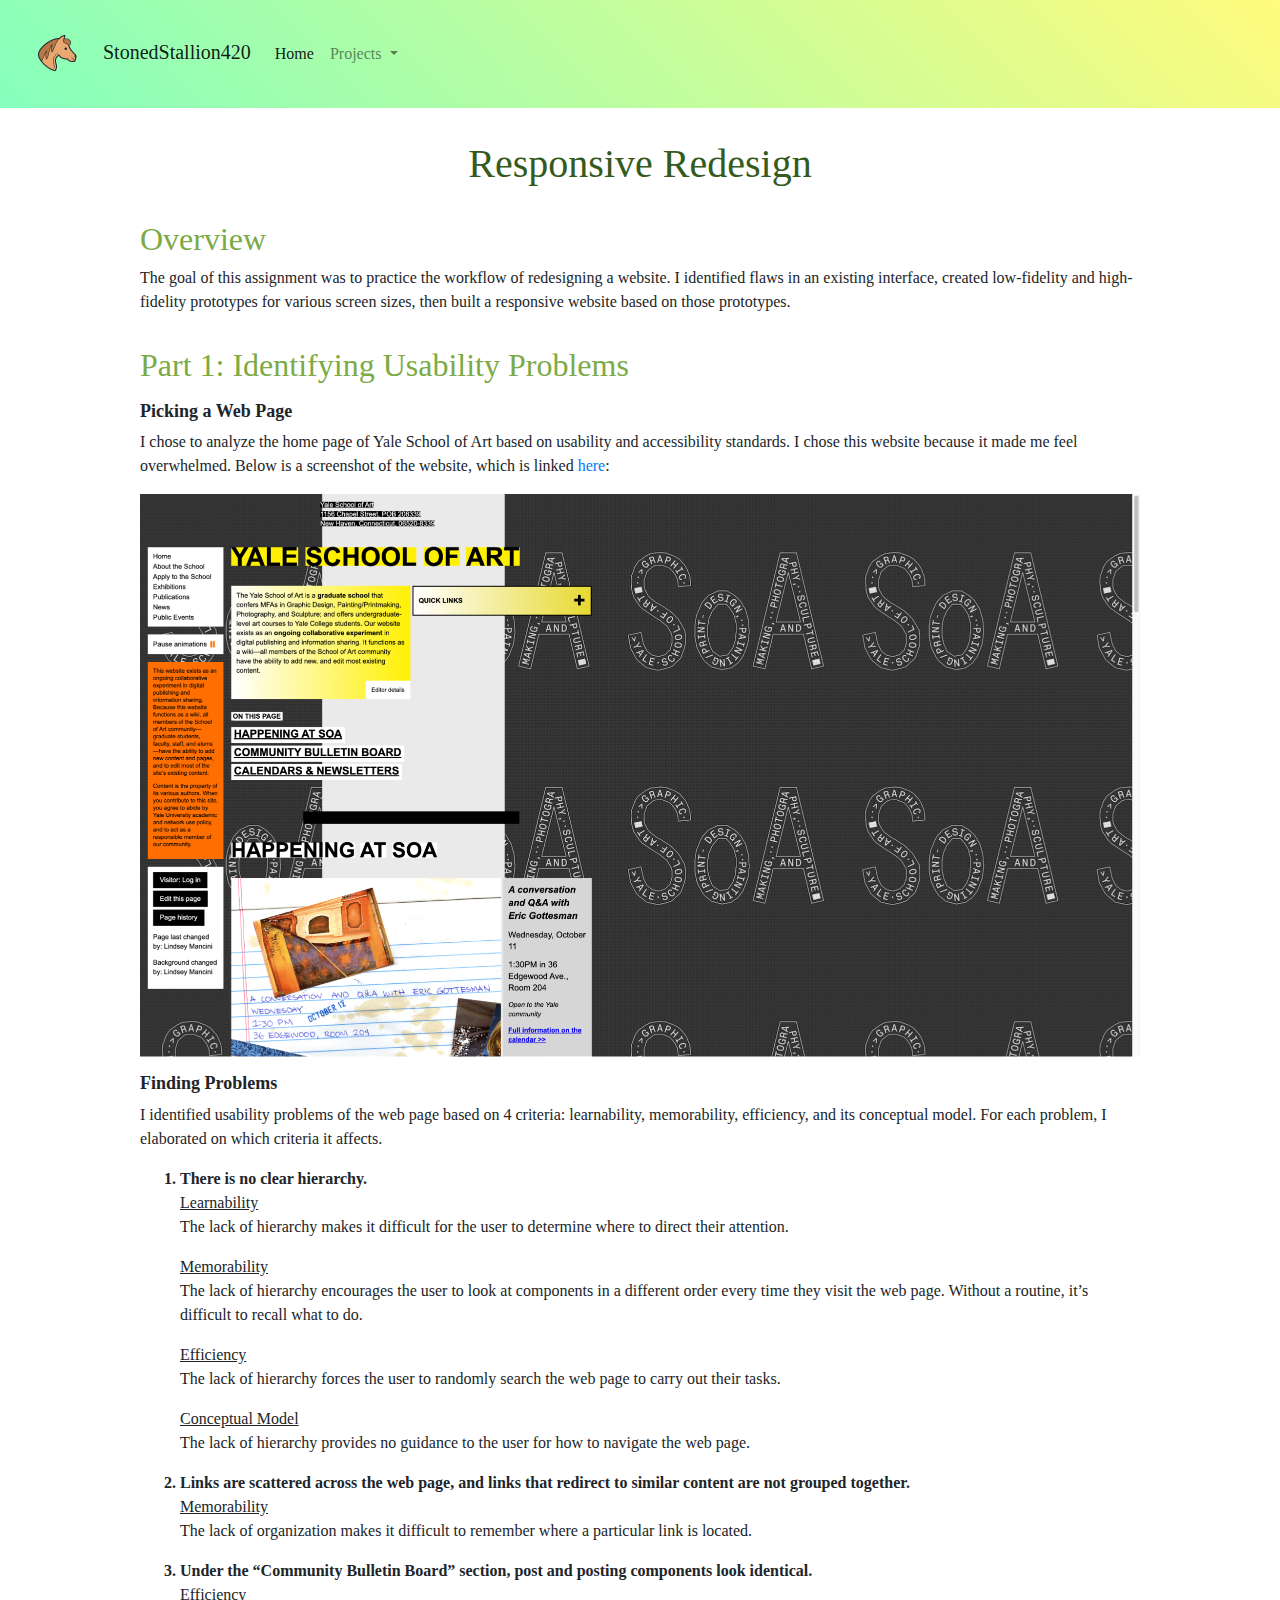
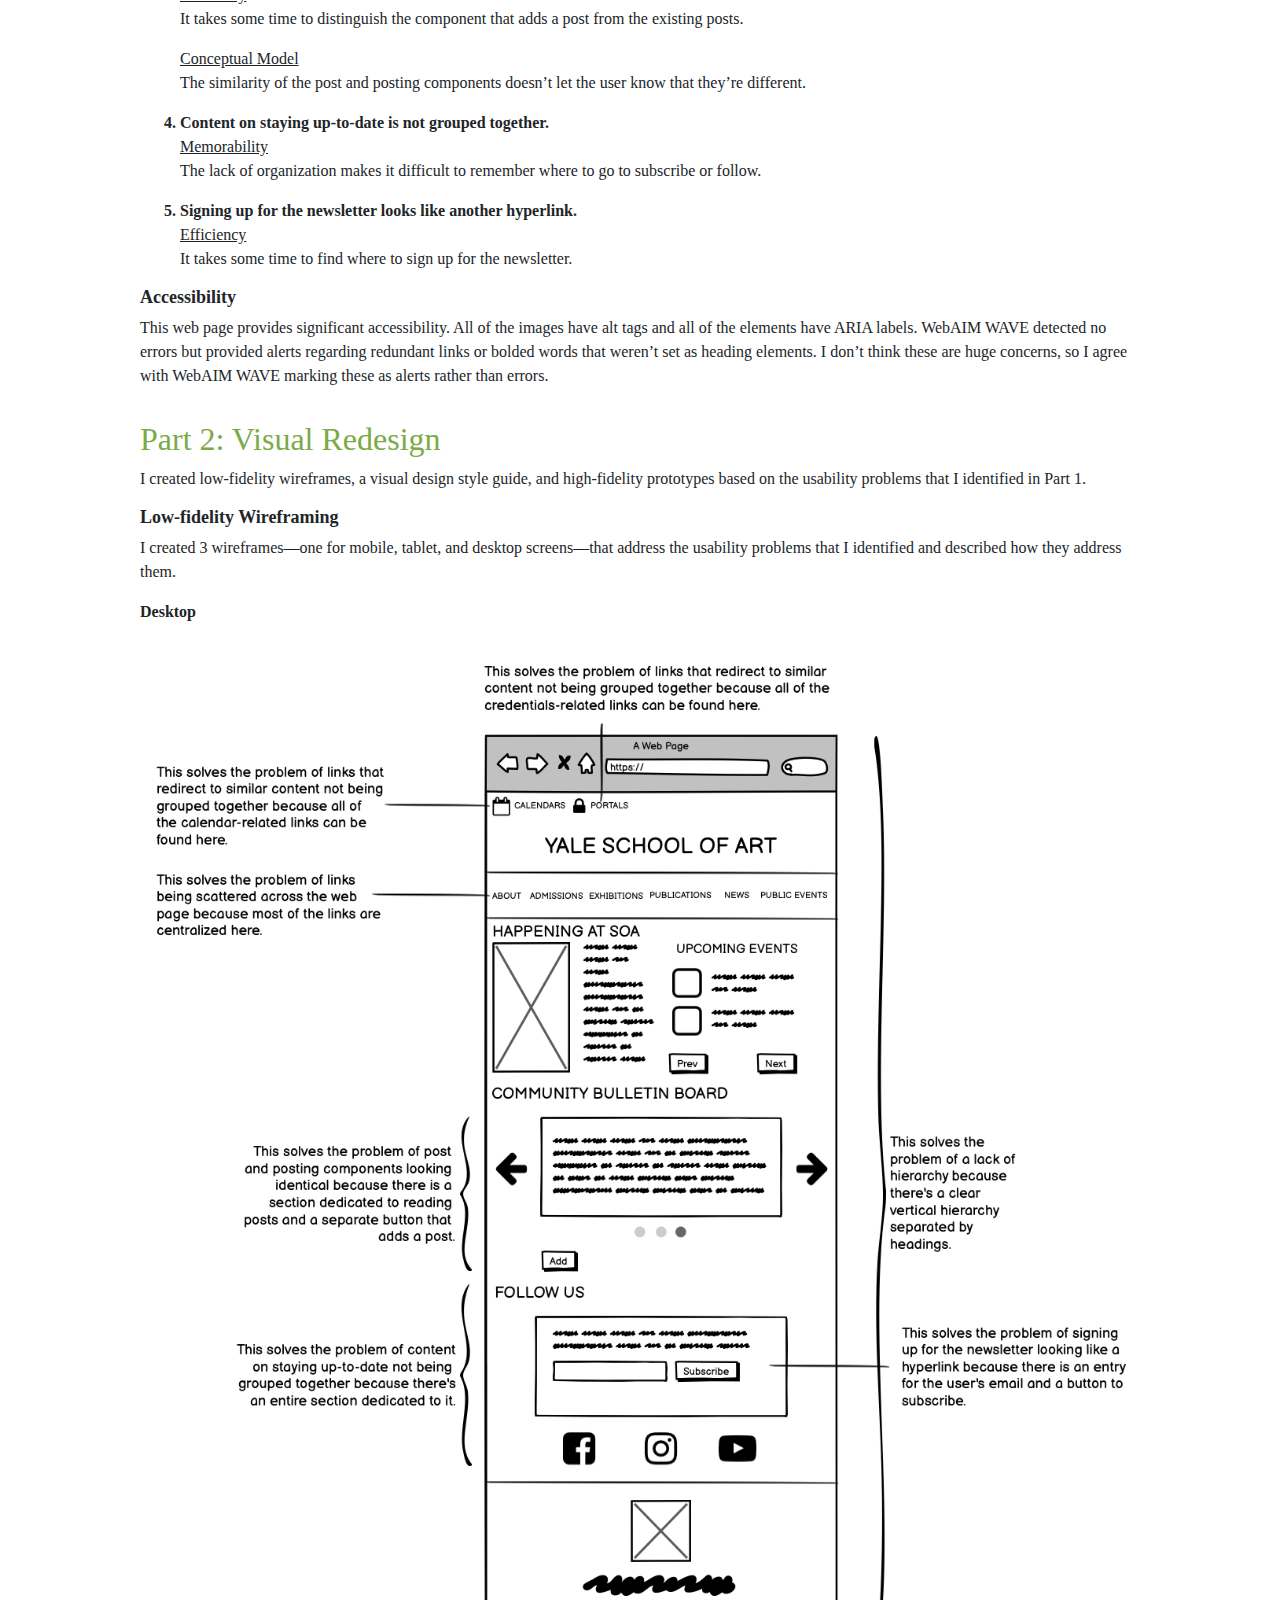
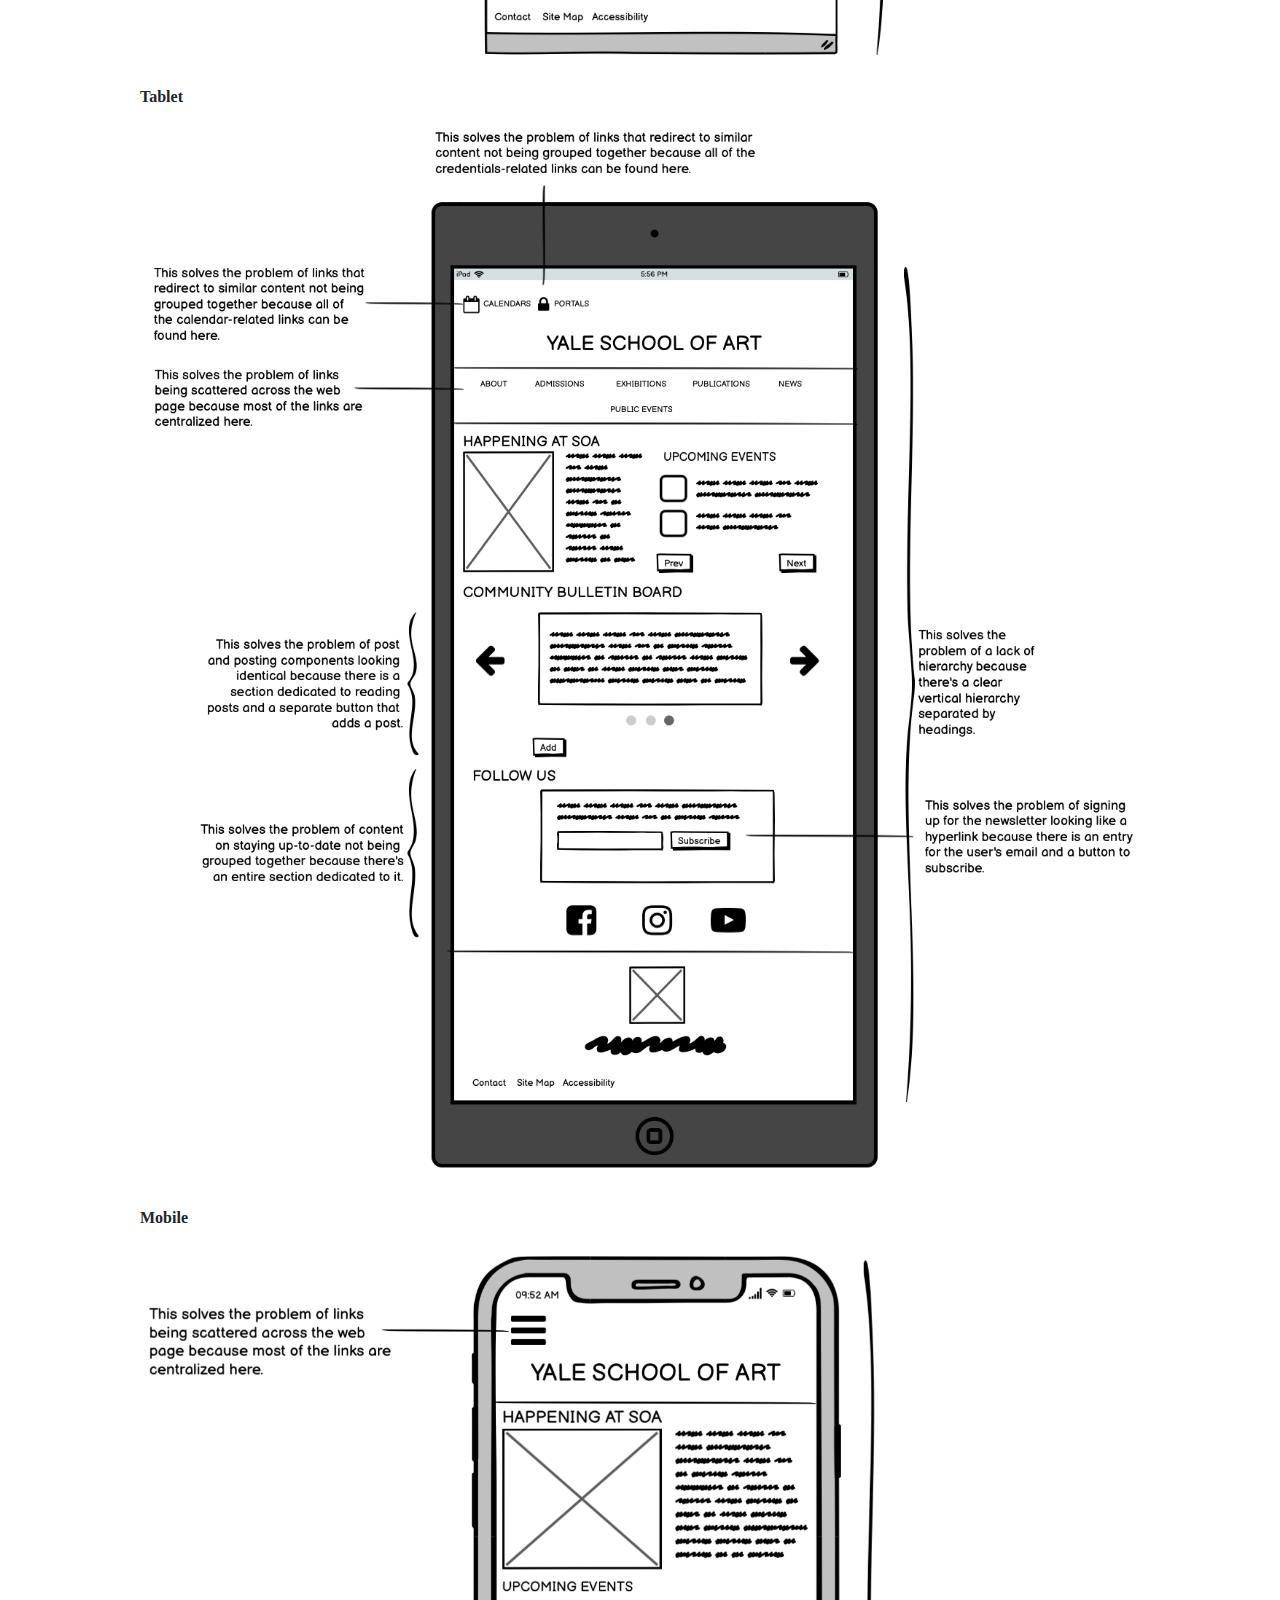
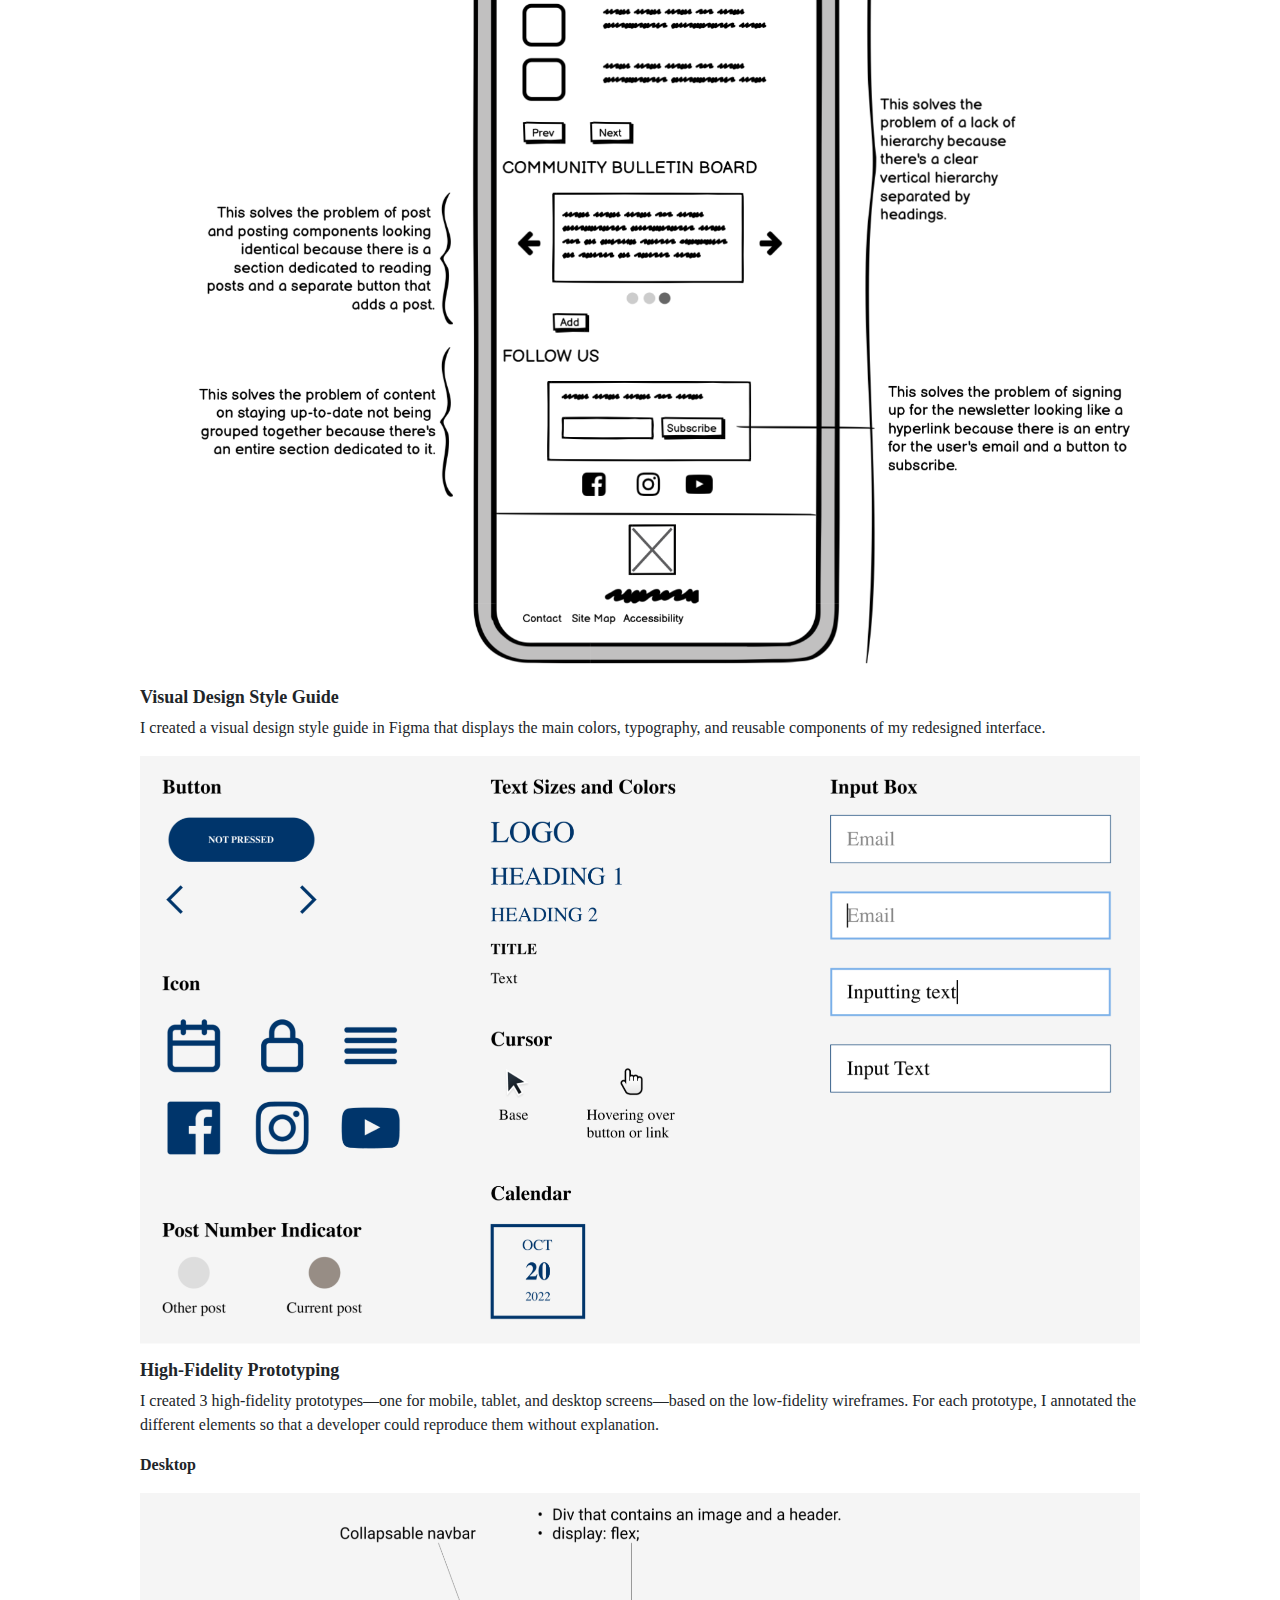
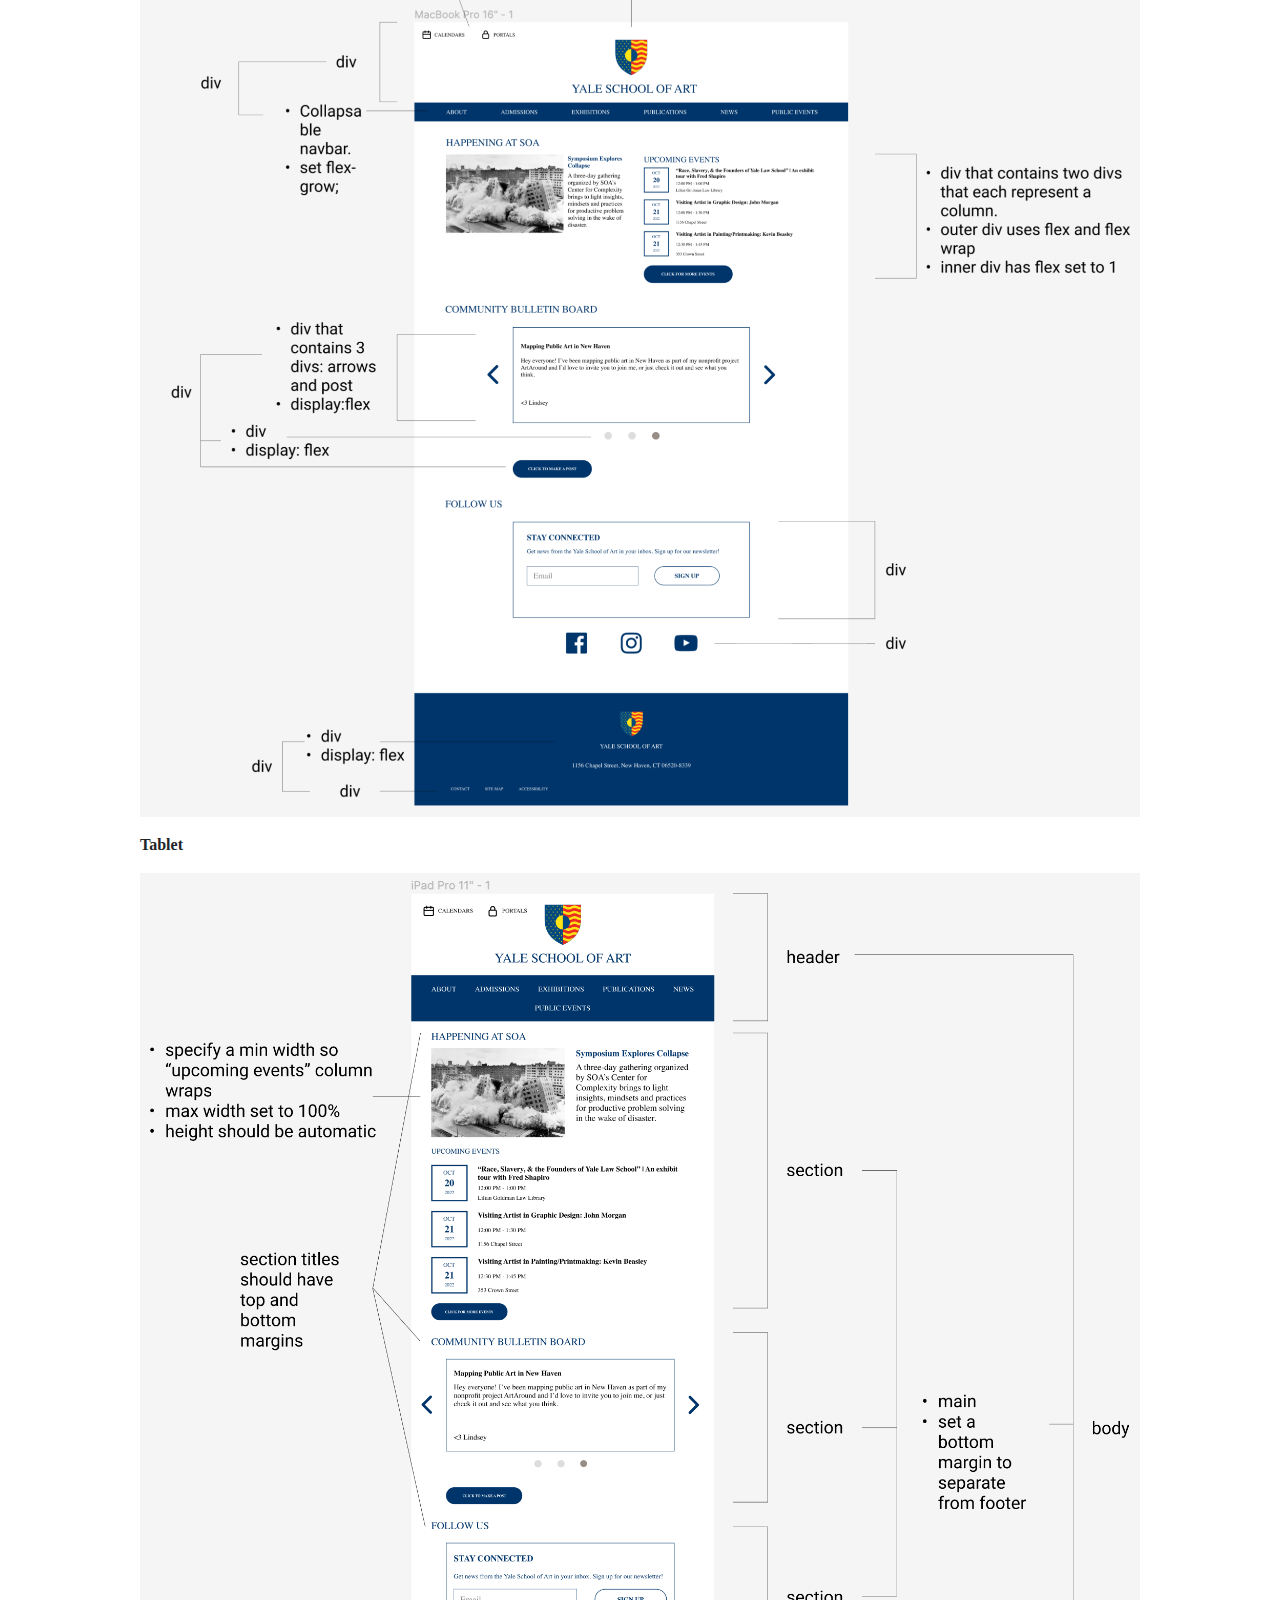
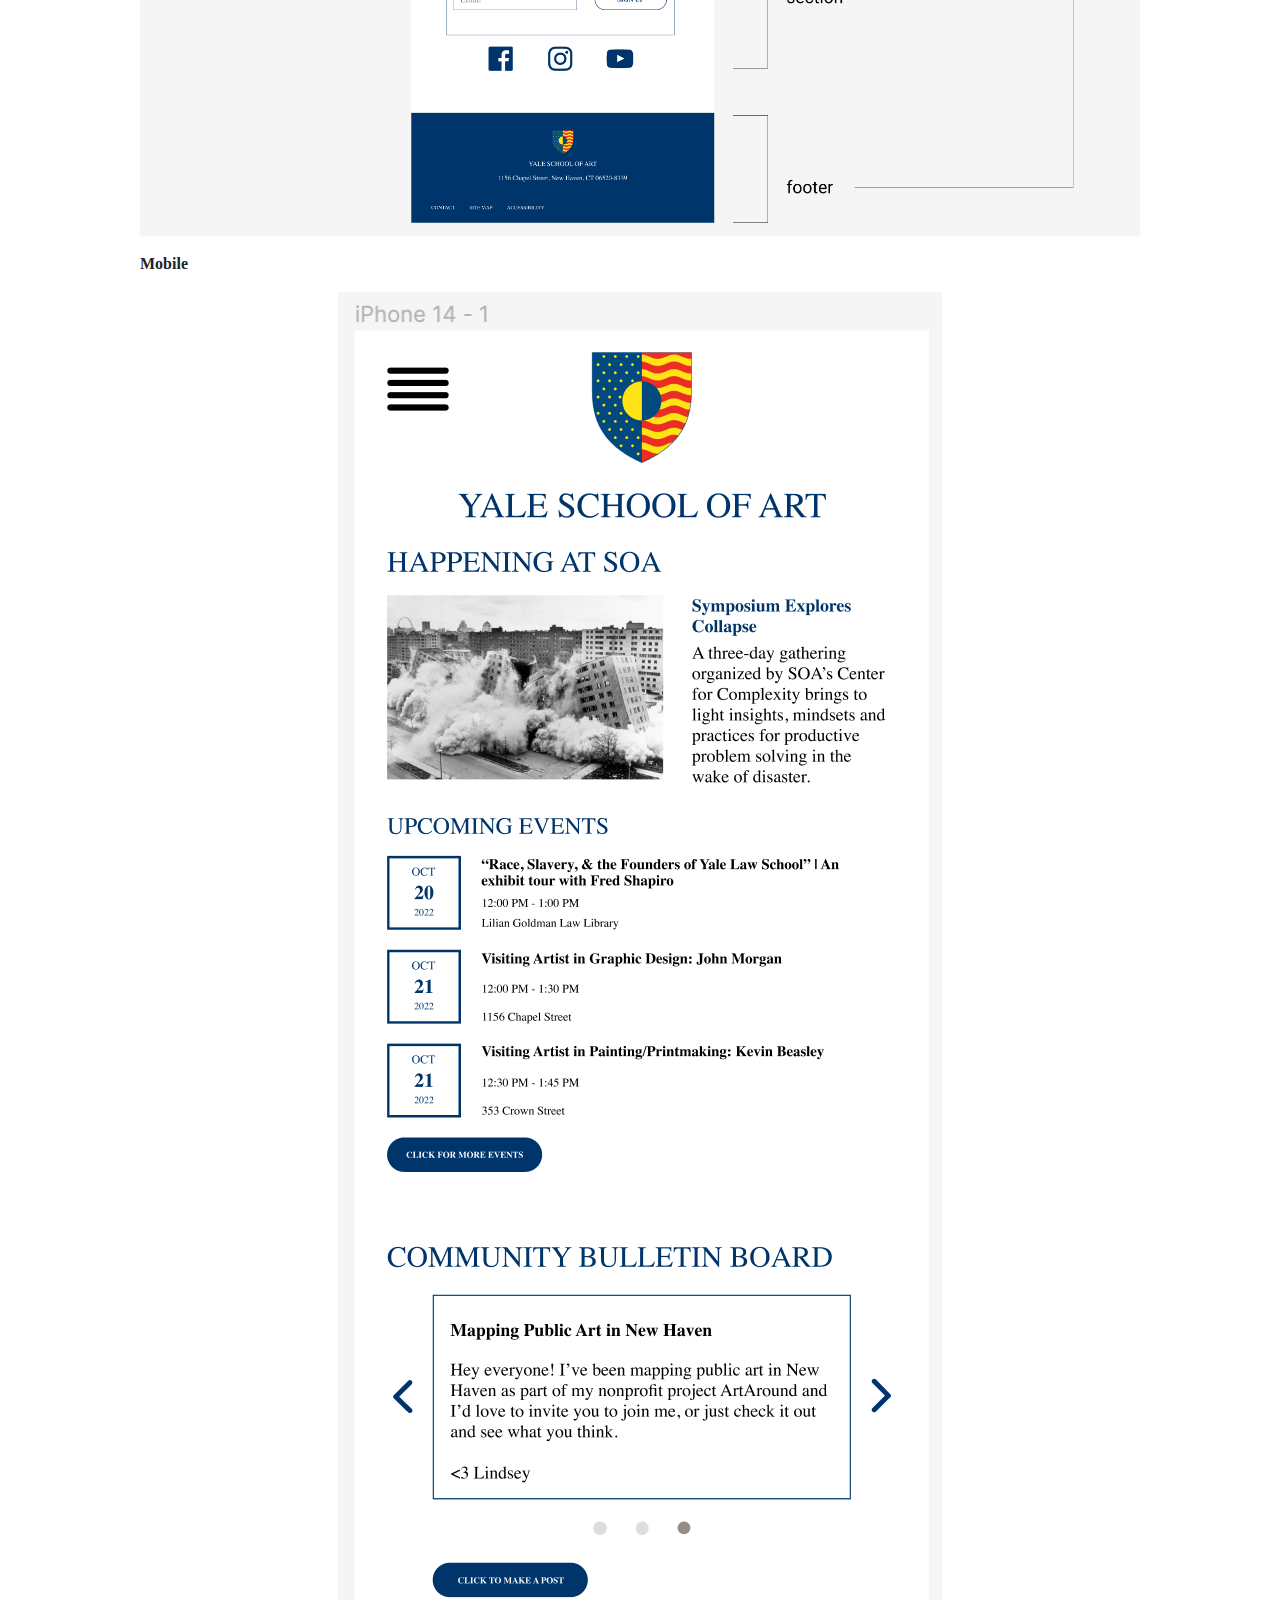
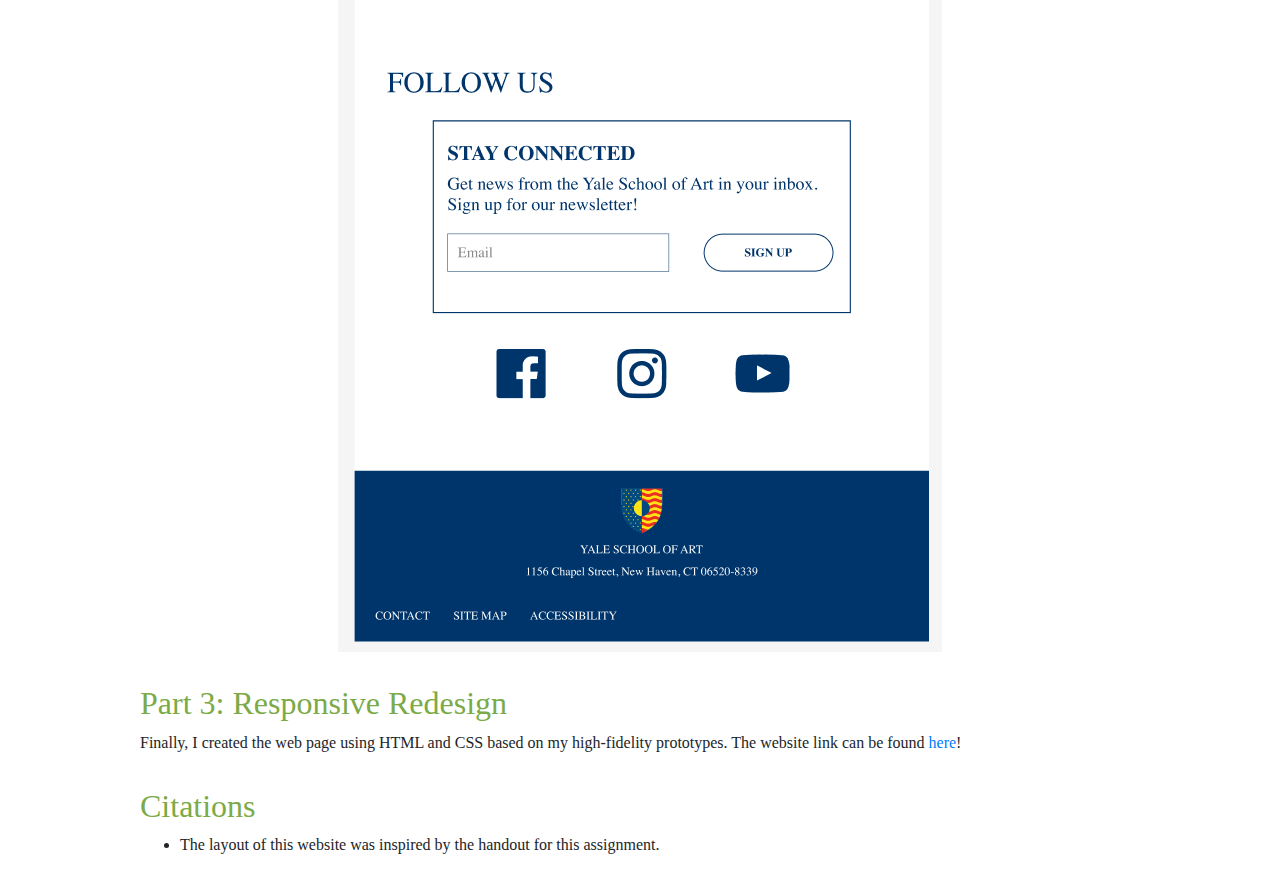
==== commit a3f48a3a: "FINAL" ====
--- a/index.html
+++ b/index.html
@@ -1 +1,156 @@
-<html><head><meta content="text/html; charset=UTF-8" http-equiv="content-type"><style type="text/css">@import url('https://themes.googleusercontent.com/fonts/css?kit=xTOoZr6X-i3kNg7pYrzMss5-x8zqu-667uHWljev_4A');ol.lst-kix_list_7-0{list-style-type:none}.lst-kix_list_2-1>li{counter-increment:lst-ctn-kix_list_2-1}ul.lst-kix_list_1-0{list-style-type:none}.lst-kix_list_6-1>li{counter-increment:lst-ctn-kix_list_6-1}ol.lst-kix_list_6-6.start{counter-reset:lst-ctn-kix_list_6-6 0}ol.lst-kix_list_7-4.start{counter-reset:lst-ctn-kix_list_7-4 0}.lst-kix_list_7-0>li{counter-increment:lst-ctn-kix_list_7-0}ol.lst-kix_list_2-3.start{counter-reset:lst-ctn-kix_list_2-3 0}ol.lst-kix_list_7-5{list-style-type:none}ul.lst-kix_list_1-3{list-style-type:none}.lst-kix_3po21pa0qpso-2>li{counter-increment:lst-ctn-kix_3po21pa0qpso-2}ol.lst-kix_list_7-6{list-style-type:none}ul.lst-kix_list_1-4{list-style-type:none}ol.lst-kix_list_7-7{list-style-type:none}ul.lst-kix_list_1-1{list-style-type:none}ol.lst-kix_list_7-8{list-style-type:none}ul.lst-kix_list_1-2{list-style-type:none}ol.lst-kix_list_7-1{list-style-type:none}ul.lst-kix_list_1-7{list-style-type:none}ol.lst-kix_list_7-2{list-style-type:none}ul.lst-kix_list_1-8{list-style-type:none}ol.lst-kix_list_7-3{list-style-type:none}ul.lst-kix_list_1-5{list-style-type:none}ol.lst-kix_list_7-4{list-style-type:none}ul.lst-kix_list_1-6{list-style-type:none}.lst-kix_list_2-3>li{counter-increment:lst-ctn-kix_list_2-3}ol.lst-kix_3po21pa0qpso-4.start{counter-reset:lst-ctn-kix_3po21pa0qpso-4 0}.lst-kix_list_7-2>li{counter-increment:lst-ctn-kix_list_7-2}.lst-kix_o13t7agfnirs-3>li:before{content:"\00274f  "}.lst-kix_o13t7agfnirs-4>li:before{content:"\00274f  "}.lst-kix_list_5-0>li:before{content:"\0025cf  "}ol.lst-kix_list_6-0{list-style-type:none}ol.lst-kix_list_6-1{list-style-type:none}.lst-kix_3po21pa0qpso-7>li:before{content:"" counter(lst-ctn-kix_3po21pa0qpso-7,lower-latin) ". "}ul.lst-kix_o13t7agfnirs-0{list-style-type:none}.lst-kix_list_5-3>li:before{content:"\0025cf  "}ul.lst-kix_o13t7agfnirs-1{list-style-type:none}.lst-kix_o13t7agfnirs-0>li:before{content:"\00274f  "}ul.lst-kix_o13t7agfnirs-2{list-style-type:none}.lst-kix_o13t7agfnirs-8>li:before{content:"\00274f  "}.lst-kix_3po21pa0qpso-8>li:before{content:"" counter(lst-ctn-kix_3po21pa0qpso-8,lower-roman) ". "}.lst-kix_list_5-2>li:before{content:"\0025a0  "}ul.lst-kix_o13t7agfnirs-3{list-style-type:none}ul.lst-kix_o13t7agfnirs-4{list-style-type:none}.lst-kix_list_5-1>li:before{content:"\0025cb  "}ul.lst-kix_o13t7agfnirs-5{list-style-type:none}.lst-kix_skdga874soby-1>li:before{content:"\0025cb  "}.lst-kix_o13t7agfnirs-1>li:before{content:"\00274f  "}.lst-kix_o13t7agfnirs-2>li:before{content:"\00274f  "}ul.lst-kix_o13t7agfnirs-6{list-style-type:none}ul.lst-kix_o13t7agfnirs-7{list-style-type:none}.lst-kix_skdga874soby-0>li:before{content:"\0025cf  "}ul.lst-kix_o13t7agfnirs-8{list-style-type:none}.lst-kix_list_5-7>li:before{content:"\0025cb  "}.lst-kix_list_5-6>li:before{content:"\0025cf  "}.lst-kix_list_5-8>li:before{content:"\0025a0  "}ol.lst-kix_list_6-6{list-style-type:none}ol.lst-kix_list_6-7{list-style-type:none}.lst-kix_list_5-4>li:before{content:"\0025cb  "}ol.lst-kix_list_6-8{list-style-type:none}.lst-kix_list_5-5>li:before{content:"\0025a0  "}ol.lst-kix_list_6-2{list-style-type:none}ol.lst-kix_list_6-3{list-style-type:none}ol.lst-kix_list_6-4{list-style-type:none}ol.lst-kix_list_6-5{list-style-type:none}.lst-kix_list_6-1>li:before{content:"" counter(lst-ctn-kix_list_6-1,lower-latin) ". "}.lst-kix_list_6-3>li:before{content:"" counter(lst-ctn-kix_list_6-3,decimal) ". "}.lst-kix_list_6-5>li{counter-increment:lst-ctn-kix_list_6-5}.lst-kix_list_6-8>li{counter-increment:lst-ctn-kix_list_6-8}.lst-kix_list_6-0>li:before{content:"" counter(lst-ctn-kix_list_6-0,decimal) ". "}.lst-kix_list_6-4>li:before{content:"" counter(lst-ctn-kix_list_6-4,lower-latin) ". "}ol.lst-kix_3po21pa0qpso-3.start{counter-reset:lst-ctn-kix_3po21pa0qpso-3 0}.lst-kix_skdga874soby-7>li:before{content:"\0025cb  "}.lst-kix_list_6-2>li:before{content:"" counter(lst-ctn-kix_list_6-2,lower-roman) ". "}.lst-kix_skdga874soby-8>li:before{content:"\0025a0  "}.lst-kix_skdga874soby-3>li:before{content:"\0025cf  "}.lst-kix_3po21pa0qpso-4>li{counter-increment:lst-ctn-kix_3po21pa0qpso-4}.lst-kix_list_2-5>li{counter-increment:lst-ctn-kix_list_2-5}.lst-kix_list_2-8>li{counter-increment:lst-ctn-kix_list_2-8}.lst-kix_skdga874soby-2>li:before{content:"\0025a0  "}.lst-kix_list_6-8>li:before{content:"" counter(lst-ctn-kix_list_6-8,lower-roman) ". "}.lst-kix_skdga874soby-6>li:before{content:"\0025cf  "}.lst-kix_o13t7agfnirs-7>li:before{content:"\00274f  "}.lst-kix_list_6-5>li:before{content:"" counter(lst-ctn-kix_list_6-5,lower-roman) ". "}.lst-kix_list_6-7>li:before{content:"" counter(lst-ctn-kix_list_6-7,lower-latin) ". "}.lst-kix_skdga874soby-5>li:before{content:"\0025a0  "}.lst-kix_o13t7agfnirs-5>li:before{content:"\00274f  "}.lst-kix_o13t7agfnirs-6>li:before{content:"\00274f  "}ol.lst-kix_list_2-4.start{counter-reset:lst-ctn-kix_list_2-4 0}.lst-kix_list_6-6>li:before{content:"" counter(lst-ctn-kix_list_6-6,decimal) ". "}.lst-kix_skdga874soby-4>li:before{content:"\0025cb  "}.lst-kix_list_2-7>li:before{content:"" counter(lst-ctn-kix_list_2-7,lower-latin) ". "}.lst-kix_list_2-7>li{counter-increment:lst-ctn-kix_list_2-7}.lst-kix_list_7-4>li:before{content:"" counter(lst-ctn-kix_list_7-4,lower-latin) ". "}.lst-kix_list_7-6>li:before{content:"" counter(lst-ctn-kix_list_7-6,decimal) ". "}.lst-kix_list_2-5>li:before{content:"" counter(lst-ctn-kix_list_2-5,lower-roman) ". "}ol.lst-kix_list_6-2.start{counter-reset:lst-ctn-kix_list_6-2 0}.lst-kix_list_7-2>li:before{content:"" counter(lst-ctn-kix_list_7-2,lower-roman) ". "}.lst-kix_list_7-6>li{counter-increment:lst-ctn-kix_list_7-6}ul.lst-kix_list_3-7{list-style-type:none}ul.lst-kix_list_3-8{list-style-type:none}ul.lst-kix_list_3-1{list-style-type:none}.lst-kix_dyu7wthxjd5j-1>li:before{content:"\00274f  "}ul.lst-kix_list_3-2{list-style-type:none}.lst-kix_list_7-7>li{counter-increment:lst-ctn-kix_list_7-7}.lst-kix_list_7-8>li:before{content:"" counter(lst-ctn-kix_list_7-8,lower-roman) ". "}ul.lst-kix_list_3-0{list-style-type:none}ul.lst-kix_list_3-5{list-style-type:none}ul.lst-kix_list_3-6{list-style-type:none}ul.lst-kix_list_3-3{list-style-type:none}ul.lst-kix_list_3-4{list-style-type:none}.lst-kix_list_7-8>li{counter-increment:lst-ctn-kix_list_7-8}ol.lst-kix_list_2-5.start{counter-reset:lst-ctn-kix_list_2-5 0}ol.lst-kix_3po21pa0qpso-0{list-style-type:none}ul.lst-kix_6h8kk9bubfiu-6{list-style-type:none}ol.lst-kix_3po21pa0qpso-1{list-style-type:none}ul.lst-kix_6h8kk9bubfiu-5{list-style-type:none}ul.lst-kix_6h8kk9bubfiu-4{list-style-type:none}ol.lst-kix_3po21pa0qpso-8.start{counter-reset:lst-ctn-kix_3po21pa0qpso-8 0}ul.lst-kix_6h8kk9bubfiu-3{list-style-type:none}ol.lst-kix_3po21pa0qpso-4{list-style-type:none}ol.lst-kix_3po21pa0qpso-5{list-style-type:none}ol.lst-kix_3po21pa0qpso-2{list-style-type:none}ul.lst-kix_6h8kk9bubfiu-8{list-style-type:none}ol.lst-kix_3po21pa0qpso-3{list-style-type:none}ul.lst-kix_6h8kk9bubfiu-7{list-style-type:none}ol.lst-kix_3po21pa0qpso-8{list-style-type:none}.lst-kix_list_2-6>li{counter-increment:lst-ctn-kix_list_2-6}.lst-kix_6h8kk9bubfiu-0>li:before{content:"\00274f  "}.lst-kix_list_4-1>li:before{content:"\00274f  "}ol.lst-kix_list_7-3.start{counter-reset:lst-ctn-kix_list_7-3 0}ol.lst-kix_3po21pa0qpso-6{list-style-type:none}ol.lst-kix_3po21pa0qpso-7{list-style-type:none}ul.lst-kix_6h8kk9bubfiu-2{list-style-type:none}ul.lst-kix_6h8kk9bubfiu-1{list-style-type:none}ul.lst-kix_6h8kk9bubfiu-0{list-style-type:none}.lst-kix_6h8kk9bubfiu-4>li:before{content:"\00274f  "}.lst-kix_list_4-3>li:before{content:"\00274f  "}.lst-kix_list_4-5>li:before{content:"\00274f  "}.lst-kix_3po21pa0qpso-0>li{counter-increment:lst-ctn-kix_3po21pa0qpso-0}.lst-kix_3po21pa0qpso-6>li:before{content:"" counter(lst-ctn-kix_3po21pa0qpso-6,decimal) ". "}.lst-kix_6h8kk9bubfiu-2>li:before{content:"\00274f  "}.lst-kix_3po21pa0qpso-4>li:before{content:"" counter(lst-ctn-kix_3po21pa0qpso-4,lower-latin) ". "}.lst-kix_3po21pa0qpso-6>li{counter-increment:lst-ctn-kix_3po21pa0qpso-6}.lst-kix_list_6-4>li{counter-increment:lst-ctn-kix_list_6-4}.lst-kix_3po21pa0qpso-0>li:before{content:"" counter(lst-ctn-kix_3po21pa0qpso-0,decimal) ". "}.lst-kix_6h8kk9bubfiu-8>li:before{content:"\00274f  "}.lst-kix_vuxflrwgrq3b-0>li:before{content:"  "}.lst-kix_3po21pa0qpso-2>li:before{content:"" counter(lst-ctn-kix_3po21pa0qpso-2,lower-roman) ". "}.lst-kix_6h8kk9bubfiu-6>li:before{content:"\00274f  "}.lst-kix_list_6-3>li{counter-increment:lst-ctn-kix_list_6-3}ol.lst-kix_3po21pa0qpso-5.start{counter-reset:lst-ctn-kix_3po21pa0qpso-5 0}.lst-kix_vuxflrwgrq3b-2>li:before{content:"\0025a0  "}.lst-kix_vuxflrwgrq3b-4>li:before{content:"\0025cb  "}ol.lst-kix_list_2-8.start{counter-reset:lst-ctn-kix_list_2-8 0}ol.lst-kix_list_7-6.start{counter-reset:lst-ctn-kix_list_7-6 0}ol.lst-kix_list_6-1.start{counter-reset:lst-ctn-kix_list_6-1 0}.lst-kix_vuxflrwgrq3b-6>li:before{content:"\0025cf  "}.lst-kix_list_1-1>li:before{content:"\00274f  "}.lst-kix_3po21pa0qpso-5>li{counter-increment:lst-ctn-kix_3po21pa0qpso-5}.lst-kix_dyu7wthxjd5j-5>li:before{content:"\00274f  "}.lst-kix_list_1-3>li:before{content:"\00274f  "}.lst-kix_dyu7wthxjd5j-3>li:before{content:"\00274f  "}.lst-kix_dyu7wthxjd5j-7>li:before{content:"\00274f  "}.lst-kix_list_1-7>li:before{content:"\00274f  "}ol.lst-kix_list_2-7.start{counter-reset:lst-ctn-kix_list_2-7 0}.lst-kix_vuxflrwgrq3b-8>li:before{content:"\0025a0  "}ol.lst-kix_3po21pa0qpso-6.start{counter-reset:lst-ctn-kix_3po21pa0qpso-6 0}.lst-kix_list_1-5>li:before{content:"\00274f  "}ol.lst-kix_list_7-5.start{counter-reset:lst-ctn-kix_list_7-5 0}.lst-kix_list_2-1>li:before{content:"" counter(lst-ctn-kix_list_2-1,lower-latin) ". "}ol.lst-kix_list_6-0.start{counter-reset:lst-ctn-kix_list_6-0 0}.lst-kix_list_2-3>li:before{content:"" counter(lst-ctn-kix_list_2-3,decimal) ". "}.lst-kix_3po21pa0qpso-3>li{counter-increment:lst-ctn-kix_3po21pa0qpso-3}ol.lst-kix_3po21pa0qpso-7.start{counter-reset:lst-ctn-kix_3po21pa0qpso-7 0}.lst-kix_list_7-1>li{counter-increment:lst-ctn-kix_list_7-1}ol.lst-kix_list_2-6.start{counter-reset:lst-ctn-kix_list_2-6 0}.lst-kix_list_3-0>li:before{content:"\0025cf  "}ul.lst-kix_ckm5om1ci61t-0{list-style-type:none}ol.lst-kix_list_7-7.start{counter-reset:lst-ctn-kix_list_7-7 0}ul.lst-kix_list_5-7{list-style-type:none}ul.lst-kix_ckm5om1ci61t-2{list-style-type:none}ul.lst-kix_list_5-8{list-style-type:none}.lst-kix_list_3-1>li:before{content:"\0025cb  "}.lst-kix_list_3-2>li:before{content:"\0025a0  "}ul.lst-kix_ckm5om1ci61t-1{list-style-type:none}ul.lst-kix_list_5-5{list-style-type:none}ul.lst-kix_ckm5om1ci61t-4{list-style-type:none}ul.lst-kix_list_5-6{list-style-type:none}ul.lst-kix_ckm5om1ci61t-3{list-style-type:none}ul.lst-kix_ckm5om1ci61t-6{list-style-type:none}ul.lst-kix_ckm5om1ci61t-5{list-style-type:none}ul.lst-kix_ckm5om1ci61t-8{list-style-type:none}.lst-kix_list_6-0>li{counter-increment:lst-ctn-kix_list_6-0}ul.lst-kix_ckm5om1ci61t-7{list-style-type:none}.lst-kix_list_3-5>li:before{content:"\0025a0  "}ul.lst-kix_list_5-0{list-style-type:none}.lst-kix_list_3-4>li:before{content:"\0025cb  "}ul.lst-kix_list_5-3{list-style-type:none}.lst-kix_list_3-3>li:before{content:"\0025cf  "}ul.lst-kix_list_5-4{list-style-type:none}ul.lst-kix_list_5-1{list-style-type:none}ul.lst-kix_list_5-2{list-style-type:none}.lst-kix_list_3-8>li:before{content:"\0025a0  "}.lst-kix_list_2-0>li{counter-increment:lst-ctn-kix_list_2-0}ol.lst-kix_3po21pa0qpso-1.start{counter-reset:lst-ctn-kix_3po21pa0qpso-1 0}.lst-kix_list_3-6>li:before{content:"\0025cf  "}.lst-kix_list_3-7>li:before{content:"\0025cb  "}ol.lst-kix_list_2-2{list-style-type:none}ol.lst-kix_3po21pa0qpso-2.start{counter-reset:lst-ctn-kix_3po21pa0qpso-2 0}ol.lst-kix_list_2-3{list-style-type:none}ol.lst-kix_list_2-4{list-style-type:none}ol.lst-kix_list_7-2.start{counter-reset:lst-ctn-kix_list_7-2 0}ol.lst-kix_list_2-5{list-style-type:none}ol.lst-kix_list_2-0{list-style-type:none}ol.lst-kix_list_2-1{list-style-type:none}.lst-kix_list_4-8>li:before{content:"\00274f  "}ol.lst-kix_list_6-4.start{counter-reset:lst-ctn-kix_list_6-4 0}.lst-kix_list_4-7>li:before{content:"\00274f  "}ul.lst-kix_list_4-8{list-style-type:none}ul.lst-kix_list_4-6{list-style-type:none}ul.lst-kix_list_4-7{list-style-type:none}.lst-kix_list_7-3>li{counter-increment:lst-ctn-kix_list_7-3}ul.lst-kix_list_4-0{list-style-type:none}ul.lst-kix_list_4-1{list-style-type:none}ul.lst-kix_list_4-4{list-style-type:none}ol.lst-kix_list_2-6{list-style-type:none}ul.lst-kix_list_4-5{list-style-type:none}ol.lst-kix_list_2-7{list-style-type:none}ul.lst-kix_list_4-2{list-style-type:none}ol.lst-kix_list_2-8{list-style-type:none}ul.lst-kix_list_4-3{list-style-type:none}ol.lst-kix_list_7-8.start{counter-reset:lst-ctn-kix_list_7-8 0}.lst-kix_ckm5om1ci61t-0>li:before{content:"-  "}ol.lst-kix_list_7-1.start{counter-reset:lst-ctn-kix_list_7-1 0}.lst-kix_ckm5om1ci61t-1>li:before{content:"-  "}.lst-kix_ckm5om1ci61t-2>li:before{content:"-  "}ol.lst-kix_list_6-3.start{counter-reset:lst-ctn-kix_list_6-3 0}.lst-kix_3po21pa0qpso-1>li{counter-increment:lst-ctn-kix_3po21pa0qpso-1}.lst-kix_ckm5om1ci61t-3>li:before{content:"-  "}.lst-kix_ckm5om1ci61t-6>li:before{content:"-  "}.lst-kix_ckm5om1ci61t-4>li:before{content:"-  "}.lst-kix_ckm5om1ci61t-8>li:before{content:"-  "}.lst-kix_ckm5om1ci61t-5>li:before{content:"-  "}.lst-kix_3po21pa0qpso-7>li{counter-increment:lst-ctn-kix_3po21pa0qpso-7}.lst-kix_list_7-0>li:before{content:"" counter(lst-ctn-kix_list_7-0,decimal) ". "}.lst-kix_list_2-2>li{counter-increment:lst-ctn-kix_list_2-2}.lst-kix_ckm5om1ci61t-7>li:before{content:"-  "}.lst-kix_list_6-2>li{counter-increment:lst-ctn-kix_list_6-2}.lst-kix_list_2-6>li:before{content:"" counter(lst-ctn-kix_list_2-6,decimal) ". "}.lst-kix_list_2-4>li:before{content:"" counter(lst-ctn-kix_list_2-4,lower-latin) ". "}.lst-kix_list_2-8>li:before{content:"" counter(lst-ctn-kix_list_2-8,lower-roman) ". "}.lst-kix_list_7-1>li:before{content:"" counter(lst-ctn-kix_list_7-1,lower-latin) ". "}.lst-kix_list_7-5>li:before{content:"" counter(lst-ctn-kix_list_7-5,lower-roman) ". "}.lst-kix_list_6-6>li{counter-increment:lst-ctn-kix_list_6-6}.lst-kix_list_7-3>li:before{content:"" counter(lst-ctn-kix_list_7-3,decimal) ". "}.lst-kix_list_6-7>li{counter-increment:lst-ctn-kix_list_6-7}.lst-kix_dyu7wthxjd5j-0>li:before{content:"\00274f  "}.lst-kix_dyu7wthxjd5j-2>li:before{content:"\00274f  "}.lst-kix_3po21pa0qpso-8>li{counter-increment:lst-ctn-kix_3po21pa0qpso-8}ol.lst-kix_3po21pa0qpso-0.start{counter-reset:lst-ctn-kix_3po21pa0qpso-0 0}.lst-kix_list_7-7>li:before{content:"" counter(lst-ctn-kix_list_7-7,lower-latin) ". "}.lst-kix_list_7-5>li{counter-increment:lst-ctn-kix_list_7-5}.lst-kix_list_4-0>li:before{content:"\00274f  "}ol.lst-kix_list_6-8.start{counter-reset:lst-ctn-kix_list_6-8 0}.lst-kix_list_4-4>li:before{content:"\00274f  "}ol.lst-kix_list_2-2.start{counter-reset:lst-ctn-kix_list_2-2 0}.lst-kix_6h8kk9bubfiu-3>li:before{content:"\00274f  "}ol.lst-kix_list_6-5.start{counter-reset:lst-ctn-kix_list_6-5 0}.lst-kix_list_4-2>li:before{content:"\00274f  "}.lst-kix_list_4-6>li:before{content:"\00274f  "}.lst-kix_6h8kk9bubfiu-1>li:before{content:"\00274f  "}.lst-kix_6h8kk9bubfiu-5>li:before{content:"\00274f  "}ol.lst-kix_list_7-0.start{counter-reset:lst-ctn-kix_list_7-0 0}ul.lst-kix_skdga874soby-5{list-style-type:none}ul.lst-kix_skdga874soby-6{list-style-type:none}.lst-kix_3po21pa0qpso-5>li:before{content:"" counter(lst-ctn-kix_3po21pa0qpso-5,lower-roman) ". "}ul.lst-kix_skdga874soby-3{list-style-type:none}ul.lst-kix_skdga874soby-4{list-style-type:none}ul.lst-kix_skdga874soby-1{list-style-type:none}ul.lst-kix_skdga874soby-2{list-style-type:none}.lst-kix_3po21pa0qpso-3>li:before{content:"" counter(lst-ctn-kix_3po21pa0qpso-3,decimal) ". "}.lst-kix_list_2-4>li{counter-increment:lst-ctn-kix_list_2-4}ul.lst-kix_skdga874soby-0{list-style-type:none}ol.lst-kix_list_6-7.start{counter-reset:lst-ctn-kix_list_6-7 0}.lst-kix_3po21pa0qpso-1>li:before{content:"" counter(lst-ctn-kix_3po21pa0qpso-1,lower-latin) ". "}.lst-kix_6h8kk9bubfiu-7>li:before{content:"\00274f  "}ul.lst-kix_skdga874soby-7{list-style-type:none}ul.lst-kix_skdga874soby-8{list-style-type:none}.lst-kix_vuxflrwgrq3b-1>li:before{content:"\0025cb  "}.lst-kix_vuxflrwgrq3b-3>li:before{content:"\0025cf  "}.lst-kix_vuxflrwgrq3b-7>li:before{content:"\0025cb  "}.lst-kix_list_7-4>li{counter-increment:lst-ctn-kix_list_7-4}.lst-kix_list_1-0>li:before{content:"\00274f  "}.lst-kix_list_1-2>li:before{content:"\00274f  "}ol.lst-kix_list_2-0.start{counter-reset:lst-ctn-kix_list_2-0 0}.lst-kix_vuxflrwgrq3b-5>li:before{content:"\0025a0  "}.lst-kix_list_1-4>li:before{content:"\00274f  "}.lst-kix_dyu7wthxjd5j-4>li:before{content:"\00274f  "}.lst-kix_dyu7wthxjd5j-6>li:before{content:"\00274f  "}ul.lst-kix_vuxflrwgrq3b-8{list-style-type:none}ul.lst-kix_vuxflrwgrq3b-6{list-style-type:none}ul.lst-kix_vuxflrwgrq3b-7{list-style-type:none}ul.lst-kix_vuxflrwgrq3b-4{list-style-type:none}ul.lst-kix_vuxflrwgrq3b-5{list-style-type:none}ul.lst-kix_vuxflrwgrq3b-2{list-style-type:none}.lst-kix_list_1-6>li:before{content:"\00274f  "}ul.lst-kix_vuxflrwgrq3b-3{list-style-type:none}li.li-bullet-0:before{margin-left:-18pt;white-space:nowrap;display:inline-block;min-width:18pt}ul.lst-kix_vuxflrwgrq3b-0{list-style-type:none}ul.lst-kix_vuxflrwgrq3b-1{list-style-type:none}ul.lst-kix_dyu7wthxjd5j-6{list-style-type:none}.lst-kix_list_2-0>li:before{content:"" counter(lst-ctn-kix_list_2-0,decimal) ". "}ol.lst-kix_list_2-1.start{counter-reset:lst-ctn-kix_list_2-1 0}ul.lst-kix_dyu7wthxjd5j-7{list-style-type:none}ul.lst-kix_dyu7wthxjd5j-8{list-style-type:none}ul.lst-kix_dyu7wthxjd5j-2{list-style-type:none}.lst-kix_list_1-8>li:before{content:"\00274f  "}.lst-kix_list_2-2>li:before{content:"" counter(lst-ctn-kix_list_2-2,lower-roman) ". "}ul.lst-kix_dyu7wthxjd5j-3{list-style-type:none}.lst-kix_dyu7wthxjd5j-8>li:before{content:"\00274f  "}ul.lst-kix_dyu7wthxjd5j-4{list-style-type:none}ul.lst-kix_dyu7wthxjd5j-5{list-style-type:none}ul.lst-kix_dyu7wthxjd5j-0{list-style-type:none}ul.lst-kix_dyu7wthxjd5j-1{list-style-type:none}ol{margin:0;padding:0}table td,table th{padding:0}.c2{-webkit-text-decoration-skip:none;color:#000000;font-weight:400;text-decoration:underline;vertical-align:baseline;text-decoration-skip-ink:none;font-size:11pt;font-family:"Lato";font-style:normal}.c25{-webkit-text-decoration-skip:none;color:#38761d;font-weight:400;text-decoration:underline;vertical-align:baseline;text-decoration-skip-ink:none;font-size:12pt;font-family:"Lato"}.c8{padding-top:0pt;padding-bottom:3pt;line-height:1.1500000000000001;page-break-after:avoid;orphans:2;widows:2;text-align:left}.c7{padding-top:18pt;padding-bottom:6pt;line-height:1.1500000000000001;page-break-after:avoid;orphans:2;widows:2;text-align:left}.c1{color:#000000;font-weight:700;text-decoration:none;vertical-align:baseline;font-size:11pt;font-family:"Lato";font-style:normal}.c18{color:#3d85c6;font-weight:400;text-decoration:none;vertical-align:baseline;font-size:10pt;font-family:"Lato";font-style:normal}.c4{color:#000000;font-weight:400;text-decoration:none;vertical-align:baseline;font-size:11pt;font-family:"Lato";font-style:normal}.c13{padding-top:14pt;padding-bottom:4pt;line-height:1.1500000000000001;page-break-after:avoid;orphans:2;widows:2;text-align:left}.c14{padding-top:0pt;padding-bottom:0pt;line-height:1.1500000000000001;orphans:2;widows:2;text-align:center}.c0{padding-top:0pt;padding-bottom:0pt;line-height:1.1500000000000001;orphans:2;widows:2;text-align:left}.c28{color:#666666;font-weight:400;font-family:"Lato";font-style:italic}.c11{text-decoration:none;vertical-align:baseline;font-size:16pt;font-style:normal}.c9{text-decoration-skip-ink:none;-webkit-text-decoration-skip:none;color:#1155cc;text-decoration:underline}.c3{font-size:12pt;font-family:"Lato";color:#0b5394;font-weight:700}.c12{font-family:"Lato";color:#0b5394;font-weight:700}.c15{color:#000000;font-weight:400;font-family:"Lato"}.c27{background-color:#ffffff;max-width:468pt;padding:72pt 72pt 72pt 72pt}.c5{font-family:"Lato";color:#3d85c6;font-weight:700}.c10{color:#000000;font-style:normal}.c23{font-size:12pt;color:#0b5394}.c17{margin-left:36pt;padding-left:0pt}.c21{padding:0;margin:0}.c26{color:inherit;text-decoration:inherit}.c20{text-decoration:none;vertical-align:baseline}.c16{font-weight:700}.c22{font-size:11pt}.c6{height:11pt}.c24{page-break-after:avoid}.c19{font-style:normal}.title{padding-top:0pt;color:#000000;font-size:26pt;padding-bottom:3pt;font-family:"Lato";line-height:1.1500000000000001;page-break-after:avoid;orphans:2;widows:2;text-align:left}.subtitle{padding-top:0pt;color:#666666;font-size:15pt;padding-bottom:16pt;font-family:"Arial";line-height:1.1500000000000001;page-break-after:avoid;orphans:2;widows:2;text-align:left}li{color:#000000;font-size:11pt;font-family:"Lato"}p{margin:0;color:#000000;font-size:11pt;font-family:"Lato"}h1{padding-top:20pt;color:#000000;font-size:20pt;padding-bottom:6pt;font-family:"Lato";line-height:1.1500000000000001;page-break-after:avoid;orphans:2;widows:2;text-align:left}h2{padding-top:18pt;color:#000000;font-size:16pt;padding-bottom:6pt;font-family:"Lato";line-height:1.1500000000000001;page-break-after:avoid;orphans:2;widows:2;text-align:left}h3{padding-top:16pt;color:#434343;font-size:14pt;padding-bottom:4pt;font-family:"Lato";line-height:1.1500000000000001;page-break-after:avoid;orphans:2;widows:2;text-align:left}h4{padding-top:14pt;color:#0b5394;font-weight:700;font-size:12pt;padding-bottom:4pt;font-family:"Lato";line-height:1.1500000000000001;page-break-after:avoid;orphans:2;widows:2;text-align:left}h5{padding-top:12pt;color:#666666;font-size:11pt;padding-bottom:4pt;font-family:"Lato";line-height:1.1500000000000001;page-break-after:avoid;orphans:2;widows:2;text-align:left}h6{padding-top:12pt;color:#666666;font-size:11pt;padding-bottom:4pt;font-family:"Lato";line-height:1.1500000000000001;page-break-after:avoid;font-style:italic;orphans:2;widows:2;text-align:left}</style></head><body class="c27 doc-content"><p class="c8 title" id="h.gjdgxs"><span class="c5">Responsive Redesign</span></p><h2 class="c7" id="h.30j0zll"><span class="c5">Overview</span></h2><h6 class="c0 c24" id="h.1fob9te"><span class="c15 c19">T</span><span class="c10">he goal of this assignment was to practice the workflow of redesigning a website. I identified flaws in an existing interface, created low-fidelity and high-fidelity prototypes for various screen sizes, then built a responsive website based on those prototypes.</span></h6><h2 class="c7" id="h.3znysh7"><span class="c5">Part 1: Identifying Usability Problems</span></h2><h4 class="c13" id="h.2et92p0"><span class="c12">Picking a Web</span><span>&nbsp;Page</span></h4><p class="c0"><span>I chose to analyze the home page of Yale School of Art based on usability and accessibility standards. I chose this website because it made me feel overwhelmed. Below is a screenshot of the website, which is linked </span><span class="c9"><a class="c26" href="https://www.google.com/url?q=https://www.art.yale.edu/&amp;sa=D&amp;source=editors&amp;ust=1666390833565134&amp;usg=AOvVaw3BynH5wllFaACYHFOSzIp7">here</a></span><span class="c4">:</span></p><p class="c0"><span style="overflow: hidden; display: inline-block; margin: 0.00px 0.00px; border: 0.00px solid #000000; transform: rotate(0.00rad) translateZ(0px); -webkit-transform: rotate(0.00rad) translateZ(0px); width: 624.00px; height: 350.67px;"><img alt="" src="images/image6.png" style="width: 624.00px; height: 350.67px; margin-left: 0.00px; margin-top: 0.00px; transform: rotate(0.00rad) translateZ(0px); -webkit-transform: rotate(0.00rad) translateZ(0px);" title=""></span></p><p class="c0 c6"><span class="c12 c20 c22 c19"></span></p><p class="c0"><span class="c3 c20 c19">Finding Problems</span></p><p class="c0"><span class="c4">I identified usability problems of the web page based on 4 criteria: learnability, memorability, efficiency, and its conceptual model. For each problem, I elaborated on which criteria it affects.</span></p><p class="c0 c6"><span class="c4"></span></p><p class="c0"><span class="c16">1.</span><span>&nbsp;</span><span class="c1">There is no clear hierarchy.</span></p><p class="c0"><span class="c2">Learnability</span></p><p class="c0"><span class="c4">The lack of hierarchy makes it difficult for the user to determine where to direct their attention.</span></p><p class="c0 c6"><span class="c4"></span></p><p class="c0"><span class="c2">Memorability</span></p><p class="c0"><span class="c4">The lack of hierarchy encourages the user to look at components in a different order every time they visit the web page. Without a routine, it&rsquo;s difficult to recall what to do.</span></p><p class="c0 c6"><span class="c4"></span></p><p class="c0"><span class="c2">Efficiency</span></p><p class="c0"><span class="c4">The lack of hierarchy forces the user to randomly search the web page to carry out their tasks.</span></p><p class="c0 c6"><span class="c4"></span></p><p class="c0"><span class="c2">Conceptual Model</span></p><p class="c0"><span class="c4">The lack of hierarchy provides no guidance to the user for how to navigate the web page.</span></p><p class="c0 c6"><span class="c4"></span></p><p class="c0"><span class="c16">2.</span><span>&nbsp;</span><span class="c1">Links are scattered across the web page, and links that redirect to similar content are not grouped together.</span></p><p class="c0"><span class="c2">Memorability</span></p><p class="c0"><span class="c4">The lack of organization makes it difficult to remember where a particular link is located.</span></p><p class="c0 c6"><span class="c4"></span></p><p class="c0"><span class="c1">3. Under the &ldquo;Community Bulletin Board&rdquo; section, post and posting components look identical.</span></p><p class="c0"><span class="c2">Efficiency</span></p><p class="c0"><span class="c4">It takes some time to distinguish the component that adds a post from the existing posts.</span></p><p class="c0 c6"><span class="c4"></span></p><p class="c0"><span class="c2">Conceptual Model</span></p><p class="c0"><span class="c4">The similarity of the post and posting components doesn&rsquo;t let the user know that they&rsquo;re different.</span></p><p class="c0 c6"><span class="c4"></span></p><p class="c0"><span class="c1">4. Content on staying up-to-date is not grouped together.</span></p><p class="c0"><span class="c2">Memorability</span></p><p class="c0"><span class="c4">The lack of organization makes it difficult to remember where to go to subscribe or follow.</span></p><p class="c0 c6"><span class="c4"></span></p><p class="c0"><span class="c1">5. Signing up for the newsletter looks like another hyperlink.</span></p><p class="c0"><span class="c2">Efficiency</span></p><p class="c0"><span>It takes some time to find where to sign up for the newsletter.</span></p><h4 class="c13" id="h.3dy6vkm"><span class="c12">Accessibility</span></h4><p class="c0"><span>This web page provides significant accessibility. All of the images have alt tags and all of the elements have ARIA labels. WebAIM WAVE detected no errors but provided alerts regarding redundant links or bolded words that weren&rsquo;t set as heading elements. I don&rsquo;t think these are huge concerns, so I agree with WebAIM WAVE marking these as alerts rather than errors.</span></p><h2 class="c7" id="h.1t3h5sf"><span class="c11 c5">Part 2: Visual Redesign</span></h2><p class="c0"><span class="c4">I created low-fidelity wireframes, a visual design style guide, and high-fidelity prototypes based on the usability problems that I identified in Part 1.</span></p><p class="c0 c6"><span class="c4"></span></p><p class="c0"><span class="c3">Low-</span><span class="c16 c23">fidelity</span><span class="c3">&nbsp;Wireframing</span></p><p class="c0"><span class="c4">I created 3 wireframes&mdash;one for mobile, tablet, and desktop screens&mdash;that address the usability problems that I identified and described how they address them.</span></p><p class="c0 c6"><span class="c4"></span></p><p class="c0"><span class="c1">Desktop</span></p><p class="c0"><span style="overflow: hidden; display: inline-block; margin: 0.00px 0.00px; border: 0.00px solid #000000; transform: rotate(0.00rad) translateZ(0px); -webkit-transform: rotate(0.00rad) translateZ(0px); width: 624.00px; height: 641.33px;"><img alt="" src="images/image1.png" style="width: 624.00px; height: 641.33px; margin-left: 0.00px; margin-top: 0.00px; transform: rotate(0.00rad) translateZ(0px); -webkit-transform: rotate(0.00rad) translateZ(0px);" title=""></span></p><p class="c0 c6"><span class="c1"></span></p><p class="c0"><span class="c1">Tablet</span></p><p class="c0"><span style="overflow: hidden; display: inline-block; margin: 0.00px 0.00px; border: 0.00px solid #000000; transform: rotate(0.00rad) translateZ(0px); -webkit-transform: rotate(0.00rad) translateZ(0px); width: 624.00px; height: 665.33px;"><img alt="" src="images/image5.png" style="width: 624.00px; height: 665.33px; margin-left: 0.00px; margin-top: 0.00px; transform: rotate(0.00rad) translateZ(0px); -webkit-transform: rotate(0.00rad) translateZ(0px);" title=""></span></p><p class="c0 c6"><span class="c1"></span></p><p class="c0"><span class="c1">Mobile</span></p><p class="c0"><span style="overflow: hidden; display: inline-block; margin: 0.00px 0.00px; border: 0.00px solid #000000; transform: rotate(0.00rad) translateZ(0px); -webkit-transform: rotate(0.00rad) translateZ(0px); width: 624.00px; height: 638.67px;"><img alt="" src="images/image2.png" style="width: 624.00px; height: 638.67px; margin-left: 0.00px; margin-top: 0.00px; transform: rotate(0.00rad) translateZ(0px); -webkit-transform: rotate(0.00rad) translateZ(0px);" title=""></span></p><h4 class="c13" id="h.uirg1j48u3tb"><span class="c3 c20 c19">Visual Design Style Guide</span></h4><p class="c0"><span class="c4">I created a visual design style guide in Figma that displays the main colors, typography, and reusable components of my redesigned interface.</span></p><p class="c0"><span style="overflow: hidden; display: inline-block; margin: 0.00px 0.00px; border: 0.00px solid #000000; transform: rotate(0.00rad) translateZ(0px); -webkit-transform: rotate(0.00rad) translateZ(0px); width: 624.00px; height: 366.67px;"><img alt="" src="images/image3.png" style="width: 624.00px; height: 366.67px; margin-left: 0.00px; margin-top: 0.00px; transform: rotate(0.00rad) translateZ(0px); -webkit-transform: rotate(0.00rad) translateZ(0px);" title=""></span></p><h4 class="c13" id="h.2s8eyo1"><span class="c3 c20 c19">High-Fidelity Prototyping</span></h4><p class="c0"><span>I created 3 high-fidelity prototypes&mdash;one for mobile, tablet, and desktop screens&mdash;based on the low-fidelity wireframes. For each prototype, I annotated the different elements so that a developer could reproduce them without explanation.</span></p><p class="c0 c6"><span class="c4"></span></p><p class="c0"><span class="c1">Desktop</span></p><p class="c0"><span style="overflow: hidden; display: inline-block; margin: 0.00px 0.00px; border: 0.00px solid #000000; transform: rotate(0.00rad) translateZ(0px); -webkit-transform: rotate(0.00rad) translateZ(0px); width: 624.00px; height: 576.00px;"><img alt="" src="images/image7.png" style="width: 624.00px; height: 576.00px; margin-left: 0.00px; margin-top: 0.00px; transform: rotate(0.00rad) translateZ(0px); -webkit-transform: rotate(0.00rad) translateZ(0px);" title=""></span></p><p class="c0"><span class="c1">Tablet</span></p><p class="c0"><span style="overflow: hidden; display: inline-block; margin: 0.00px 0.00px; border: 0.00px solid #000000; transform: rotate(0.00rad) translateZ(0px); -webkit-transform: rotate(0.00rad) translateZ(0px); width: 624.00px; height: 601.33px;"><img alt="" src="images/image8.png" style="width: 624.00px; height: 601.33px; margin-left: 0.00px; margin-top: 0.00px; transform: rotate(0.00rad) translateZ(0px); -webkit-transform: rotate(0.00rad) translateZ(0px);" title=""></span></p><p class="c0"><span class="c1">Mobile</span></p><p class="c14"><span style="overflow: hidden; display: inline-block; margin: 0.00px 0.00px; border: 0.00px solid #000000; transform: rotate(0.00rad) translateZ(0px); -webkit-transform: rotate(0.00rad) translateZ(0px); width: 294.92px; height: 957.50px;"><img alt="" src="images/image4.png" style="width: 294.92px; height: 957.50px; margin-left: 0.00px; margin-top: 0.00px; transform: rotate(0.00rad) translateZ(0px); -webkit-transform: rotate(0.00rad) translateZ(0px);" title=""></span></p><h2 class="c7" id="h.lm8icbmjxi88"><span class="c5 c11">Part 3: Responsive Redesign</span></h2><p class="c0"><span>Finally, I created the web page using HTML and CSS based on my high-fidelity prototypes. The website link can be found </span><span class="c9"><a class="c26" href="https://www.google.com/url?q=https://stonedstallion420.github.io/YSOA/&amp;sa=D&amp;source=editors&amp;ust=1666390833571564&amp;usg=AOvVaw0XmraCq9YNEZCULfPIOt6B">here</a></span><span class="c4">!</span></p><h2 class="c7" id="h.r6ymsh1b3nif"><span class="c11 c5">Citations</span></h2><ul class="c21 lst-kix_skdga874soby-0 start"><li class="c0 c17 li-bullet-0"><span class="c4">The layout of this website was inspired by the handout for this assignment.</span></li><li class="c0 c17 li-bullet-0"><span class="c4">This website was created by downloading a Google doc file as an HTML file.</span></li></ul><p class="c0 c6"><span class="c4"></span></p><div><p class="c0 c6"><span class="c4"></span></p></div></body></html>+<!DOCTYPE html>
+<html lang="en">
+
+<head>
+    <meta charset="utf-8">
+    <meta name="viewport" content="width=device-width, intiial-scale=1">
+    <!--Copied from bootstrap-->
+    <link rel="stylesheet" href="https://cdn.jsdelivr.net/npm/bootstrap@4.0.0/dist/css/bootstrap.min.css"
+        integrity="sha384-Gn5384xqQ1aoWXA+058RXPxPg6fy4IWvTNh0E263XmFcJlSAwiGgFAW/dAiS6JXm" crossorigin="anonymous">
+    <link rel="stylesheet" href="style.css">
+    <script src="https://code.jquery.com/jquery-3.2.1.slim.min.js"
+        integrity="sha384-KJ3o2DKtIkvYIK3UENzmM7KCkRr/rE9/Qpg6aAZGJwFDMVNA/GpGFF93hXpG5KkN"
+        crossorigin="anonymous"></script>
+    <script src="https://cdn.jsdelivr.net/npm/popper.js@1.12.9/dist/umd/popper.min.js"
+        integrity="sha384-ApNbgh9B+Y1QKtv3Rn7W3mgPxhU9K/ScQsAP7hUibX39j7fakFPskvXusvfa0b4Q"
+        crossorigin="anonymous"></script>
+    <script src="https://cdn.jsdelivr.net/npm/bootstrap@4.0.0/dist/js/bootstrap.min.js"
+        integrity="sha384-JZR6Spejh4U02d8jOt6vLEHfe/JQGiRRSQQxSfFWpi1MquVdAyjUar5+76PVCmYl"
+        crossorigin="anonymous"></script>
+    <!---->
+
+    <title>Responsive Redesign</title>
+</head>
+
+<!--Copied from bootstrap-->
+<nav class="navbar navbar-expand-lg navbar-light">
+    <a class="navbar-brand" href="https://stonedstallion420.github.io/portfolio/">
+        <img class="logo" src="./assets/logo.png">
+        StonedStallion420</a>
+    <button class="navbar-toggler" type="button" data-toggle="collapse" data-target="#navbarSupportedContent"
+        aria-controls="navbarSupportedContent" aria-expanded="false" aria-label="Toggle navigation">
+        <span class="navbar-toggler-icon"></span>
+    </button>
+
+    <div class="collapse navbar-collapse" id="navbarSupportedContent">
+        <ul class="navbar-nav mr-auto">
+            <li class="nav-item active">
+                <a class="nav-link" href="https://stonedstallion420.github.io/portfolio/">Home <span
+                        class="sr-only">(current)</span></a>
+            </li>
+            <li class="nav-item dropdown">
+                <a class="nav-link dropdown-toggle" href="#" id="navbarDropdown" role="button" data-toggle="dropdown"
+                    aria-haspopup="true" aria-expanded="false">
+                    Projects
+                </a>
+                <div class="dropdown-menu" aria-labelledby="navbarDropdown">
+                    <a class="dropdown-item" href="https://stonedstallion420.github.io/personas/">Personas</a>
+                    <a class="dropdown-item" href="#">Responsive
+                        Redesign</a>
+                    <a class="dropdown-item" href="https://stonedstallion420.github.io/iterative-design/">Iterative
+                        Design</a>
+                    <a class="dropdown-item"
+                        href="https://stonedstallion420.github.io/development-page/">Development</a>
+                </div>
+            </li>
+        </ul>
+    </div>
+</nav>
+<!---->
+
+<main>
+    <h1>Responsive Redesign</h1>
+    <section>
+        <h2>Overview</h2>
+        <p>The goal of this assignment was to practice the workflow of redesigning a website. I identified flaws in an
+            existing interface, created low-fidelity and high-fidelity prototypes for various screen sizes, then built a
+            responsive website based on those prototypes.
+        </p>
+    </section>
+    <section>
+        <h2>Part 1: Identifying Usability Problems</h2>
+        <p class="h3">Picking a Web Page</p>
+        <p>I chose to analyze the home page of Yale School of Art based on usability and accessibility standards. I
+            chose this website because it made me feel overwhelmed. Below is a screenshot of the website, which is
+            linked <a href="https://www.art.yale.edu/">here</a>:
+        </p>
+        <img class="sect-img" src="./assets/original.png">
+        <p class="h3">Finding Problems</p>
+        <p>I identified usability problems of the web page based on 4 criteria: learnability, memorability, efficiency,
+            and its conceptual model. For each problem, I elaborated on which criteria it affects.</p>
+        <ol>
+            <li class="ol-li">There is no clear hierarchy.</li>
+            <u>Learnability</u>
+            <p>The lack of hierarchy makes it difficult for the user to determine where to direct their attention.</p>
+            <u>Memorability</u>
+            <p>The lack of hierarchy encourages the user to look at components in a different order every time they
+                visit the web page. Without a routine, it’s difficult to recall what to do.</p>
+            <u>Efficiency</u>
+            <p>The lack of hierarchy forces the user to randomly search the web page to carry out their tasks.</p>
+            <u>Conceptual Model</u>
+            <p>The lack of hierarchy provides no guidance to the user for how to navigate the web page.</p>
+            <li class="ol-li">Links are scattered across the web page, and links that redirect to similar content are
+                not grouped together.</li>
+            <u>Memorability</u>
+            <p>The lack of organization makes it difficult to remember where a particular link is located.</p>
+            <li class="ol-li">Under the “Community Bulletin Board” section, post and posting components look identical.
+            </li>
+            <u>Efficiency</u>
+            <p>It takes some time to distinguish the component that adds a post from the existing posts.</p>
+            <u>Conceptual Model</u>
+            <p>The similarity of the post and posting components doesn’t let the user know that they’re different.</p>
+            <li class="ol-li">Content on staying up-to-date is not grouped together.</li>
+            <u>Memorability</u>
+            <p>The lack of organization makes it difficult to remember where to go to subscribe or follow.</p>
+            <li class="ol-li">Signing up for the newsletter looks like another hyperlink.</li>
+            <u>Efficiency</u>
+            <p>It takes some time to find where to sign up for the newsletter.</p>
+        </ol>
+        <p class="h3">Accessibility</p>
+        <p>This web page provides significant accessibility. All of the images have alt tags and all of the elements
+            have ARIA labels. WebAIM WAVE detected no errors but provided alerts regarding redundant links or bolded
+            words that weren’t set as heading elements. I don’t think these are huge concerns, so I agree with WebAIM
+            WAVE marking these as alerts rather than errors.</p>
+    </section>
+    <section>
+        <h2>Part 2: Visual Redesign</h2>
+        <p>I created low-fidelity wireframes, a visual design style guide, and high-fidelity prototypes based on the
+            usability problems that I identified in Part 1.</p>
+        <p class="h3">Low-fidelity Wireframing</p>
+        <p>I created 3 wireframes—one for mobile, tablet, and desktop screens—that address the usability problems that I
+            identified and described how they address them.</p>
+        <p class="device">Desktop</p>
+        <img class="sect-img" src="./assets/lofi-desktop.png">
+        <p class="device">Tablet</p>
+        <img class="sect-img" src="./assets/lofi-tablet.png">
+        <p class="device">Mobile</p>
+        <img class="sect-img" src="./assets/lofi-mobile.png">
+        <p class="h3">Visual Design Style Guide</p>
+        <p>I created a visual design style guide in Figma that displays the main colors, typography, and reusable
+            components of my redesigned interface.</p>
+        <img class="sect-img" src="./assets/style-guide.png">
+        <p class="h3">High-Fidelity Prototyping</p>
+        <p>I created 3 high-fidelity prototypes—one for mobile, tablet, and desktop screens—based on the low-fidelity
+            wireframes. For each prototype, I annotated the different elements so that a developer could reproduce them
+            without explanation.</p>
+        <p class="device">Desktop</p>
+        <img class="sect-img" src="./assets/hifi-desktop.png">
+        <p class="device">Tablet</p>
+        <img class="sect-img" src="./assets/hifi-tablet.png">
+        <p class="device">Mobile</p>
+        <img class="sect-img" src="./assets/hifi-mobile.png">
+    </section>
+    <section>
+        <h2>Part 3: Responsive Redesign</h2>
+        <p>Finally, I created the web page using HTML and CSS based on my high-fidelity prototypes. The website link can
+            be found <a href="https://stonedstallion420.github.io/YSOA/">here</a>!</p>
+    </section>
+    <section>
+        <h2>Citations</h2>
+        <ul>
+            <li>The layout of this website was inspired by the handout for this assignment.</li>
+        </ul>
+    </section>
+</main>
+
+</html>--- a/style.css
+++ b/style.css
@@ -0,0 +1,56 @@
+body {
+  font-family: Georgia, serif;
+}
+
+main {
+  margin: 2rem;
+}
+
+section {
+  max-width: 1000px;
+  margin-top: 2rem;
+  margin-left: auto;
+  margin-right: auto;
+}
+
+h1 {
+  color: #355a20;
+  text-align: center;
+}
+
+h2 {
+  color: #7baa47;
+}
+
+.navbar {
+  background-color: #85ffbd;
+  background-image: linear-gradient(45deg, #85ffbd 0%, #fffb7d 100%);
+}
+
+.logo {
+  width: 50px;
+  height: 50px;
+  margin: 1rem;
+}
+
+.sect-img {
+  display: block;
+  margin-left: auto;
+  margin-right: auto;
+  max-width: 100%;
+}
+
+.h3 {
+  font-weight: bold;
+  font-size: large;
+  margin-top: 1rem;
+}
+
+.ol-li {
+  font-weight: bold;
+}
+
+.device {
+  font-weight: bold;
+  margin-top: 1rem;
+}
